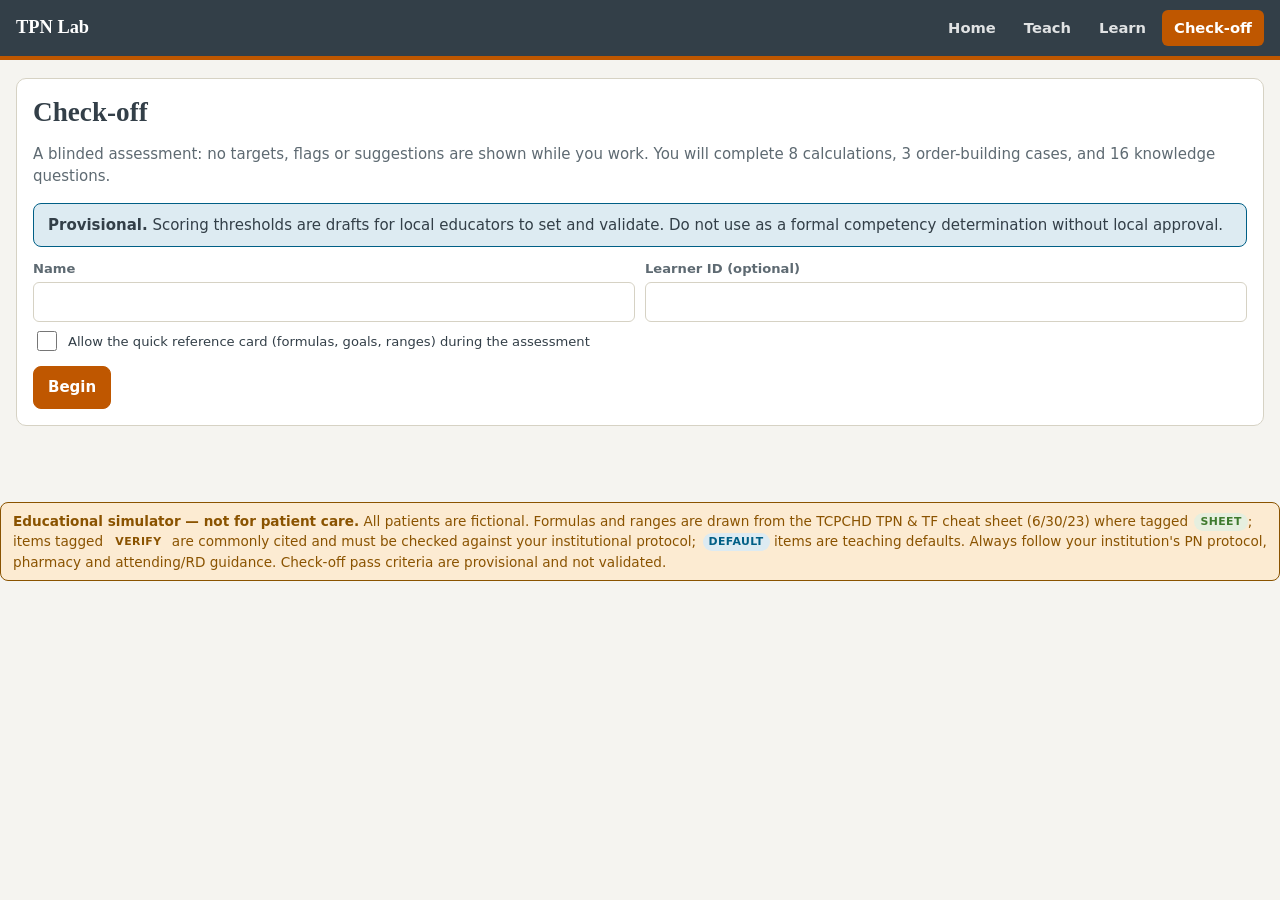
==== check.html @ 73de2a22 "Add TPN Lab: Teach/Learn/Check-off pediatric cardiac PN simulator Engine verified against the cheat " ====
<!DOCTYPE html><html lang="en"><head><meta charset="utf-8"><meta name="viewport" content="width=device-width,initial-scale=1">
<title>TPN Lab — Check-off</title><meta name="theme-color" content="#333F48"><style>
/* CICU TPN Lab — palette & type follow UT Austin / Dell Medical School guidance used in the other Pulse Lab sims:
   burnt orange #BF5700, charcoal #333F48, limestone #D6D2C4, shade #9CADB7; Libre Franklin + Charis SIL. */
:root{
  color-scheme: light;
  --room:#F5F4F0; --panel:#FFFFFF; --panel2:#F2F0EA; --ink:#333F48; --ink2:#5E6A72; --line:#D6D2C4;
  --accent:#BF5700; --accent-ink:#FFFFFF; --charcoal:#333F48; --shade:#9CADB7;
  --ok:#3F7A2E; --ok-bg:#E6EFDF; --warn:#8A5300; --warn-bg:#FCEBD2; --crit:#9B1C1C; --crit-bg:#F8DEDE; --info:#005F86; --info-bg:#DDEBF2;
  --dex:#D98A1F; --aa:#3E7C9A; --il:#B5547A; --ent:#6C8F4E;
  --font:'Libre Franklin',system-ui,Arial,sans-serif; --serif:'Charis SIL',Georgia,serif; --mono:ui-monospace,SFMono-Regular,Menlo,Consolas,monospace;
}
@media (prefers-color-scheme: dark){
  :root{ color-scheme: dark; --room:#1C2126; --panel:#252C32; --panel2:#2E363D; --ink:#ECEAE4; --ink2:#AEB6BC; --line:#3E4851;
    --ok:#9CCB84; --ok-bg:#24331F; --warn:#F8B866; --warn-bg:#3A2C17; --crit:#F5A3A3; --crit-bg:#432225; --info:#6FB7D6; --info-bg:#1F3340; }
}
*{box-sizing:border-box}
html{-webkit-text-size-adjust:100%}
body{margin:0;background:var(--room);color:var(--ink);font:15px/1.5 var(--font)}
h1,h2,h3{font-family:var(--serif);line-height:1.25;margin:0 0 .5em}
h1{font-size:1.7rem} h2{font-size:1.3rem} h3{font-size:1.05rem;margin-top:1.2em}
a{color:var(--accent)}
.top{background:var(--charcoal);color:#fff;border-bottom:4px solid var(--accent)}
.top .in{max-width:1280px;margin:0 auto;padding:10px 16px;display:flex;gap:16px;align-items:center;flex-wrap:wrap}
.brand{font-family:var(--serif);font-weight:700;font-size:1.15rem;color:#fff;text-decoration:none;margin-right:auto}
.top nav{display:flex;gap:4px;flex-wrap:wrap}
.top nav a{color:#fff;text-decoration:none;padding:7px 12px;border-radius:6px;font-weight:600;font-size:.92rem;opacity:.85}
.top nav a:hover,.top nav a:focus-visible{opacity:1;background:rgba(255,255,255,.12);outline:none}
.top nav a[aria-current=page]{background:var(--accent);opacity:1}
main{max-width:1280px;margin:0 auto;padding:18px 16px 60px}
.card{background:var(--panel);border:1px solid var(--line);border-radius:10px;padding:16px;margin-bottom:16px}
.card>h2:first-child,.card>h3:first-child{margin-top:0}
.lede{color:var(--ink2);margin:.25em 0 1em}
.muted{color:var(--ink2)} .small{font-size:.85rem} .mono{font-family:var(--mono)}
.disclaimer{background:var(--warn-bg);color:var(--warn);border:1px solid var(--warn);border-radius:8px;padding:8px 12px;font-size:.85rem;margin:0 0 16px}
.tag{display:inline-block;font-size:.68rem;font-weight:700;text-transform:uppercase;letter-spacing:.04em;padding:1px 6px;border-radius:999px;vertical-align:middle;margin-left:2px}
.tag-s{background:var(--ok-bg);color:var(--ok)} .tag-c{background:var(--warn-bg);color:var(--warn)} .tag-d{background:var(--info-bg);color:var(--info)}

/* buttons / inputs */
button,.btn{font:inherit;font-weight:600;border-radius:8px;border:1px solid var(--line);background:var(--panel);color:var(--ink);padding:9px 14px;cursor:pointer;min-height:40px}
button:hover{border-color:var(--accent)} button:focus-visible,input:focus-visible,select:focus-visible,summary:focus-visible{outline:3px solid var(--shade);outline-offset:1px}
button.primary{background:var(--accent);border-color:var(--accent);color:var(--accent-ink)} button.primary:hover{filter:brightness(1.08)}
button.ghost{background:transparent} button:disabled{opacity:.5;cursor:not-allowed}
input[type=number],input[type=text],select{font:inherit;color:var(--ink);background:var(--panel);border:1px solid var(--line);border-radius:6px;padding:8px 9px;width:100%;min-height:40px}
input[type=checkbox]{width:20px;height:20px;accent-color:var(--accent)}
label{font-size:.82rem;font-weight:600;color:var(--ink2);display:block;margin-bottom:3px}
.row{display:grid;gap:10px;grid-template-columns:repeat(auto-fit,minmax(130px,1fr))}
.row.two{grid-template-columns:1fr 1fr}
.unit{font-weight:400;color:var(--ink2)}
.chk{display:flex;gap:8px;align-items:center;margin:6px 0;font-weight:500;color:var(--ink)}
.seg{display:inline-flex;border:1px solid var(--line);border-radius:8px;overflow:hidden}
.seg button{border:0;border-radius:0;min-height:34px;padding:5px 10px;font-size:.82rem}
.seg button[aria-pressed=true]{background:var(--charcoal);color:#fff}

/* workspace */
.ws{display:grid;gap:16px;grid-template-columns:minmax(300px,380px) 1fr;align-items:start}
@media (max-width:980px){.ws{grid-template-columns:1fr}}
.ws-in .grp{border-top:1px solid var(--line);margin-top:12px;padding-top:10px}
.ws-in .grp:first-child{border:0;margin:0;padding:0}
.grp-t{font-family:var(--serif);font-weight:700;font-size:.9rem;margin-bottom:6px}
.lytes{display:grid;grid-template-columns:1fr 92px 64px;gap:6px 8px;align-items:center}
.lytes .nm{font-size:.88rem} .lytes .bag{font-family:var(--mono);font-size:.78rem;color:var(--ink2);text-align:right}
.lytes input{padding:6px 8px;min-height:36px}
.tiles{display:grid;gap:10px;grid-template-columns:repeat(auto-fit,minmax(150px,1fr))}
.tile{background:var(--panel2);border:1px solid var(--line);border-radius:8px;padding:10px 12px;border-top:4px solid var(--shade)}
.tile .k{font-size:.72rem;font-weight:700;text-transform:uppercase;letter-spacing:.04em;color:var(--ink2)}
.tile .v{font-family:var(--mono);font-size:1.5rem;font-weight:600;line-height:1.2}
.tile .s{font-size:.75rem;color:var(--ink2)}
.tile.ok{border-top-color:var(--ok)} .tile.low{border-top-color:var(--info)} .tile.high{border-top-color:var(--warn)} .tile.crit{border-top-color:var(--crit)}
.badge{display:inline-block;font-size:.7rem;font-weight:700;padding:1px 8px;border-radius:999px;margin-left:4px}
.b-ok{background:var(--ok-bg);color:var(--ok)} .b-low{background:var(--info-bg);color:var(--info)} .b-high{background:var(--warn-bg);color:var(--warn)} .b-crit{background:var(--crit-bg);color:var(--crit)}
.bar{display:flex;height:22px;border-radius:6px;overflow:hidden;background:var(--panel2);border:1px solid var(--line);margin:8px 0 4px}
.bar span{display:block;height:100%} .bar .dex{background:var(--dex)} .bar .aa{background:var(--aa)} .bar .il{background:var(--il)} .bar .ent{background:var(--ent)}
.legend{display:flex;gap:12px;flex-wrap:wrap;font-size:.78rem;color:var(--ink2)}
.legend i{display:inline-block;width:10px;height:10px;border-radius:2px;margin-right:4px;vertical-align:-1px}
table{border-collapse:collapse;width:100%;font-size:.88rem}
th,td{padding:6px 8px;border-bottom:1px solid var(--line);text-align:left;vertical-align:top}
th{font-size:.72rem;text-transform:uppercase;letter-spacing:.04em;color:var(--ink2)}
td.n{font-family:var(--mono);text-align:right;white-space:nowrap}
.scroll{overflow-x:auto}
.flag{border-left:5px solid var(--shade);background:var(--panel2);border-radius:6px;padding:8px 12px;margin:8px 0}
.flag.crit{border-color:var(--crit);background:var(--crit-bg)} .flag.warn{border-color:var(--warn);background:var(--warn-bg)} .flag.info{border-color:var(--info);background:var(--info-bg)}
.flag b{display:block} .flag .why{font-size:.85rem;color:var(--ink2);margin-top:2px}
.sug{display:grid;grid-template-columns:130px 1fr;gap:4px 12px;border-bottom:1px solid var(--line);padding:8px 0;font-size:.9rem}
.sug .a{font-weight:700} .sug .r{grid-column:2;color:var(--ink2);font-size:.82rem}
details{border:1px solid var(--line);border-radius:8px;padding:8px 12px;margin:8px 0;background:var(--panel)}
details>summary{cursor:pointer;font-weight:700}
.math .step{border-bottom:1px solid var(--line);padding:8px 0}
.math .t{font-weight:700} .math .f{font-family:var(--mono);font-size:.82rem;color:var(--ink2)} .math .n{font-family:var(--mono);font-size:.92rem}
.math .why{font-size:.82rem;color:var(--ink2)}

/* labs */
.labs{display:grid;gap:6px;grid-template-columns:repeat(auto-fill,minmax(112px,1fr))}
.lab{border:1px solid var(--line);background:var(--panel2);border-radius:6px;padding:6px 8px}
.lab .k{font-size:.7rem;color:var(--ink2);font-weight:700} .lab .v{font-family:var(--mono);font-size:1.05rem}
.lab .r{font-size:.66rem;color:var(--ink2)}
.lab.low{border-color:var(--info);background:var(--info-bg)} .lab.high{border-color:var(--warn);background:var(--warn-bg)}
.lab .d{font-size:.7rem}

/* day tabs, steppers */
.days{display:flex;gap:6px;flex-wrap:wrap;margin-bottom:12px}
.days button{min-height:36px;padding:5px 12px}
.days button[aria-current=true]{background:var(--charcoal);color:#fff;border-color:var(--charcoal)}
.days button.done::after{content:' ✓';color:var(--ok)}
.days button[aria-current=true].done::after{color:#fff}
.story{border-left:5px solid var(--accent);padding:6px 12px;background:var(--panel2);border-radius:6px;margin:10px 0}
.actions{display:flex;gap:10px;flex-wrap:wrap;margin-top:12px}
.callout{background:var(--info-bg);border:1px solid var(--info);color:var(--ink);border-radius:8px;padding:10px 14px;margin:10px 0}
.callout.good{background:var(--ok-bg);border-color:var(--ok)} .callout.bad{background:var(--crit-bg);border-color:var(--crit)}
.res{list-style:none;margin:8px 0;padding:0} .res li{padding:3px 0}
.res li::before{content:'○ ';color:var(--ink2)} .res li.ok::before{content:'✓ ';color:var(--ok);font-weight:700} .res li.no::before{content:'✗ ';color:var(--crit);font-weight:700}

/* learn layout */
.learn{display:grid;grid-template-columns:260px 1fr;gap:16px;align-items:start}
@media (max-width:860px){.learn{grid-template-columns:1fr}}
.side{position:sticky;top:8px} @media (max-width:860px){.side{position:static}}
.side ol,.side ul{list-style:none;margin:0;padding:0}
.side button{display:flex;width:100%;text-align:left;justify-content:space-between;gap:8px;margin-bottom:6px}
.side button[aria-current=true]{background:var(--charcoal);color:#fff;border-color:var(--charcoal)}
.prog{height:8px;background:var(--panel2);border-radius:999px;overflow:hidden;margin:6px 0 12px} .prog i{display:block;height:100%;background:var(--accent)}
.opt{display:flex;gap:10px;align-items:flex-start;padding:8px 10px;border:1px solid var(--line);border-radius:8px;margin:6px 0;cursor:pointer;background:var(--panel)}
.opt:hover{border-color:var(--accent)} .opt input{margin-top:3px}
.opt.right{background:var(--ok-bg);border-color:var(--ok)} .opt.wrong{background:var(--crit-bg);border-color:var(--crit)}
.hero{display:grid;gap:16px;grid-template-columns:repeat(auto-fit,minmax(240px,1fr))}
a.tilecard{display:block;background:var(--panel);border:1px solid var(--line);border-top:4px solid var(--accent);border-radius:10px;padding:18px;color:inherit;text-decoration:none}
a.tilecard:hover,a.tilecard:focus-visible{border-color:var(--accent);outline:none}
a.tilecard h2{color:var(--accent);margin:0 0 4px;font-size:1.2rem}
.score{font-family:var(--mono);font-size:2rem;font-weight:700}
.pass{color:var(--ok)} .fail{color:var(--crit)}
.sticky-sum{position:sticky;top:0;z-index:5;background:var(--panel);border:1px solid var(--line);border-radius:8px;padding:6px 10px;margin-bottom:12px;display:none;gap:14px;font-size:.82rem;font-family:var(--mono);flex-wrap:wrap}
@media (max-width:980px){.sticky-sum{display:flex}}
@media print{.top,.actions,.side,button{display:none!important} body{background:#fff}}
.ws>*,.row>*,.tiles>*{min-width:0}
@media (max-width:980px){.ws{grid-template-columns:minmax(0,1fr)}}
.row.two{grid-template-columns:minmax(0,1fr) minmax(0,1fr)}

</style></head><body><main id="app"></main>
<script>
/* CICU TPN Lab — calculation + rules engine.
   Formulas follow the TCPCHD "TPN & TF Cheat Sheet" (6/30/23). Where this engine goes beyond the sheet
   it is marked  [BEYOND SHEET]. Everything here is educational; pharmacy compounding values govern. */
(function (root) {
  'use strict';

  const KCAL = { dex: 3.4, aa: 4, il: 10 };      // kcal per g  (sheet)
  const IL_ML_PER_G = 5;                         // 20% lipid emulsion: 0.2 g/mL  [BEYOND SHEET]
  const NA_PER_MMOL_PHOS = 4 / 3;                // sodium phosphate: 4 mEq Na per 3 mmol phos [BEYOND SHEET]
  const K_PER_MMOL_PHOS = 1.5;                   // potassium phosphate: 1 mmol = 1.5 mEq K (sheet)

  const AGES = {
    infant:     { label: 'Infant (<1 yr)',      gir: [12, 14], kcal: [85, 105], aa: [2, 3],     verifyKcal: false },
    child:      { label: 'Child (1–10 yr)',     gir: [8, 10],  kcal: [60, 90],  aa: [1, 2],     verifyKcal: true  },
    adolescent: { label: 'Adolescent (>35 kg)', gir: [5, 6],   kcal: [30, 50],  aa: [0.8, 1.5], verifyKcal: false }
  };
  // gir + infant/adolescent kcal: cheat sheet. child kcal and all aa goals: commonly cited (ASPEN-style) — VERIFY locally.

  const LYTE_DEFS = [
    { id: 'naCl',   name: 'Sodium chloride',     unit: 'mEq',  grp: 'Sodium' },
    { id: 'naAc',   name: 'Sodium acetate',      unit: 'mEq',  grp: 'Sodium' },
    { id: 'kCl',    name: 'Potassium chloride',  unit: 'mEq',  grp: 'Potassium' },
    { id: 'kAc',    name: 'Potassium acetate',   unit: 'mEq',  grp: 'Potassium' },
    { id: 'naPhos', name: 'Sodium phosphate',    unit: 'mmol', grp: 'Phosphate' },
    { id: 'kPhos',  name: 'Potassium phosphate', unit: 'mmol', grp: 'Phosphate' },
    { id: 'mg',     name: 'Magnesium sulfate',   unit: 'mEq',  grp: 'Magnesium' },
    { id: 'ca',     name: 'Calcium gluconate',   unit: 'mEq',  grp: 'Calcium' }
  ];

  // Total-electrolyte ranges from the cheat sheet: [min, max, basis]  basis 'kg' = per kg/day, 'day' = per day
  const RANGES = {
    na:   { infant: [2, 5, 'kg'],     child: [2, 5, 'kg'],     adolescent: [1, 2, 'kg'] },
    k:    { infant: [2, 4, 'kg'],     child: [2, 4, 'kg'],     adolescent: [1, 2, 'kg'] },
    phos: { infant: [0.5, 2, 'kg'],   child: [0.5, 2, 'kg'],   adolescent: [10, 40, 'day'] },
    mg:   { infant: [0.3, 0.5, 'kg'], child: [0.3, 0.5, 'kg'], adolescent: [10, 30, 'day'] },
    ca:   { infant: [0.5, 4, 'kg'],   child: [0.5, 4, 'kg'],   adolescent: [10, 20, 'day'] }
  };

  // Minor / major adjustment steps from the cheat sheet ("HOW TO ADJUST ELECTROLYTES")
  const ADJUST = {
    na:      { minor: '½NS → ¾NS → NS, or +1–2 mEq/kg/day', major: '½NS → NS, or +3–4 mEq/kg/day', bolus: 'NS 20 mL/kg' },
    k:       { minor: '+1 mEq/kg/day (or +10 mEq/L)',       major: '+1.5–2 mEq/kg/day (20 mEq/L)', bolus: '1 mEq/kg/dose' },
    acetate: { minor: '+1 mEq/kg/day',                      major: '+2 mEq/kg/day',                bolus: '1 mEq/kg/dose' },
    phos:    { minor: '+0.25 mmol/kg/day',                  major: '+0.5 mmol/kg/day',             bolus: '0.25–0.5 mmol/kg/dose' },
    mg:      { minor: '+0.3 mEq/kg/day',                    major: '+0.5 mEq/kg/day',              bolus: '25–50 mg/kg/dose' },
    ca:      { minor: '+1 mEq/kg/day',                      major: '+2 mEq/kg/day',                bolus: '50 mg/kg/dose (sheet prints "/day" — likely a typo; VERIFY)' }
  };

  // Approximate lab reference ranges for flagging only. VERIFY against your laboratory.
  const LAB_REF = {
    na:   { label: 'Na',   unit: 'mmol/L', lo: 135, hi: 145 },
    k:    { label: 'K',    unit: 'mmol/L', lo: 3.5, hi: 5.0, hiInfant: 5.5 },
    cl:   { label: 'Cl',   unit: 'mmol/L', lo: 98,  hi: 108 },
    co2:  { label: 'CO₂',  unit: 'mmol/L', lo: 20,  hi: 28 },
    bun:  { label: 'BUN',  unit: 'mg/dL',  lo: 5,   hi: 18 },
    cr:   { label: 'Creatinine', unit: 'mg/dL', lo: 0.2, hi: 0.6, hiChild: 0.7, hiAdolescent: 1.0 },
    glu:  { label: 'Glucose', unit: 'mg/dL', lo: 70, hi: 180 },
    ca:   { label: 'Total Ca', unit: 'mg/dL', lo: 8.5, hi: 10.5 },
    ica:  { label: 'Ionized Ca', unit: 'mmol/L', lo: 1.10, hi: 1.40 },
    phos: { label: 'Phos', unit: 'mg/dL',  lo: 4.5, hi: 6.7, loChild: 4.0, hiChild: 6.0, loAdolescent: 3.0, hiAdolescent: 5.0 },
    mg:   { label: 'Mg',   unit: 'mg/dL',  lo: 1.6, hi: 2.4 },
    alb:  { label: 'Albumin', unit: 'g/dL', lo: 3.0, hi: 5.0 },
    tg:   { label: 'Triglycerides', unit: 'mg/dL', lo: 0, hi: 200 },
    dbili:{ label: 'Direct bili', unit: 'mg/dL', lo: 0, hi: 1.0 },
    alt:  { label: 'ALT',  unit: 'U/L',    lo: 0, hi: 45 },
    uop:  { label: 'Urine output', unit: 'mL/kg/hr', lo: 1, hi: 99 }
  };

  const num = (x) => { const v = parseFloat(x); return isFinite(v) ? v : 0; };
  const r = (x, d = 1) => { const m = Math.pow(10, d); return Math.round(x * m) / m; };

  function emptyOrder() {
    return {
      rate: 0, dex: 0, aa: 0, il: 0, ivf: 0, cysteine: false, carnitine: 0,
      access: 'central', calciumInfusion: false,
      lytes: { naCl: 0, naAc: 0, kCl: 0, kAc: 0, naPhos: 0, kPhos: 0, mg: 0, ca: 0 },
      feeds: { n: 0, vol: 0, kcalOz: 0 }
    };
  }
  function cloneOrder(o) { return JSON.parse(JSON.stringify(o)); }

  /** Core calculations — each line mirrors a cell formula from the cheat sheet. */
  function calc(pt, o) {
    const wt = num(pt.wt), age = pt.age || 'infant';
    const rate = num(o.rate), dex = num(o.dex), aa = num(o.aa), il = num(o.il), ivf = num(o.ivf);
    const f = o.feeds || {}, fn = num(f.n), fvol = num(f.vol), fk = num(f.kcalOz);
    const L = o.lytes || {};
    const ly = {}; LYTE_DEFS.forEach(d => { ly[d.id] = num(L[d.id]); });

    const tpnL = (rate * 24) / 1000;                                   // B4
    const gir = wt > 0 ? (dex * rate) / wt / 6 : 0;                    // E2
    const dexG = (dex / 100) * rate * 24;
    const dexKcal = dex * 0.01 * (rate * 24) * KCAL.dex;               // E4
    const aaG = aa * wt, aaKcal = aaG * KCAL.aa;                       // E5
    const ilG = il * wt, ilKcal = ilG * KCAL.il;                       // E6
    const tpnKcal = dexKcal + aaKcal + ilKcal;                         // E7
    const tpnKcalKg = wt > 0 ? tpnKcal / wt : 0;                       // E8

    const feedMl = fn * fvol;
    const feedKcalKg = wt > 0 ? (fn * fvol / 30 * fk) / wt : 0;        // E10 (kcal per 30 mL = kcal/oz)
    const feedMlKg = wt > 0 ? feedMl / wt : 0;                         // E12
    const tpnIvfMlKg = wt > 0 ? ((rate + ivf) * 24) / wt : 0;          // E14 (sheet adds IVF rate to TPN rate)
    const sheetTotalFluids = tpnIvfMlKg + feedMlKg;                    // E15
    const lipidMl = ilG * IL_ML_PER_G;                                 // [BEYOND SHEET]
    const lipidMlKg = wt > 0 ? lipidMl / wt : 0;
    const totalFluids = sheetTotalFluids + lipidMlKg;                  // incl. lipid volume
    const totalKcalKg = tpnKcalKg + feedKcalKg;                        // E11

    // Electrolytes
    const tot = {
      na: ly.naCl + ly.naAc + ly.naPhos * NA_PER_MMOL_PHOS,            // sheet omits Na from Na-phos [BEYOND SHEET]
      k: ly.kCl + ly.kAc + ly.kPhos * K_PER_MMOL_PHOS,                 // sheet: KCl + KAc + 1.5 × KPhos
      cl: ly.naCl + ly.kCl,
      acetate: ly.naAc + ly.kAc,
      phos: ly.naPhos + ly.kPhos,
      mg: ly.mg, ca: ly.ca
    };
    const perLiter = {};
    Object.keys(ly).concat(Object.keys(tot)).forEach(k => {
      const kg = (k in ly) ? ly[k] : tot[k];
      perLiter[k] = tpnL > 0 ? (kg * wt) / tpnL : 0;                    // H = I × wt / TPN L/day
    });
    const perDay = {}; Object.keys(tot).forEach(k => { perDay[k] = tot[k] * wt; });

    const caMmolKg = tot.ca / 2;                                       // Ca gluconate: 1 mmol = 2 mEq
    const caPRatio = tot.phos > 0 ? caMmolKg / tot.phos : null;        // molar Ca:Phos
    const phosPer100 = tpnL > 0 ? (tot.phos * wt) / (tpnL * 10) : 0;  // mmol phos per 100 mL TPN

    const aaPct = rate > 0 ? aaG / (rate * 24 / 100) : 0;              // g AA per 100 mL
    const osm = dex * 50.5 + aaPct * 100 + 2 * (perLiter.na + perLiter.k + perLiter.ca + perLiter.mg); // rough estimate [BEYOND SHEET]
    const nitrogen = aaG / 6.25;
    const npcN = nitrogen > 0 ? (dexKcal + ilKcal) / nitrogen : 0;

    const kcalSplit = tpnKcal > 0 ? { dex: dexKcal / tpnKcal, aa: aaKcal / tpnKcal, il: ilKcal / tpnKcal } : { dex: 0, aa: 0, il: 0 };

    return {
      wt, age, rate, dex, aa, il, ivf, tpnL, gir, dexG, dexKcal, aaG, aaKcal, ilG, ilKcal, tpnKcal, tpnKcalKg,
      feedMl, feedKcalKg, feedMlKg, tpnIvfMlKg, sheetTotalFluids, lipidMl, lipidMlKg, totalFluids, totalKcalKg,
      tpnMlKg: wt > 0 ? rate * 24 / wt : 0, ivfMlKg: wt > 0 ? ivf * 24 / wt : 0,
      lytes: ly, tot, perLiter, perDay, caMmolKg, caPRatio, phosPer100, aaPct, osm, nitrogen, npcN, kcalSplit,
      feedPctKcal: totalKcalKg > 0 ? feedKcalKg / totalKcalKg : 0
    };
  }

  function rangeFor(key, age) { const t = RANGES[key]; return t ? t[age] : null; }
  function rangeStatus(key, age, c) {
    const rg = rangeFor(key, age); if (!rg) return null;
    const v = rg[2] === 'day' ? c.perDay[key] : c.tot[key];
    if (v <= 0) return 'none';
    return v < rg[0] ? 'low' : v > rg[1] ? 'high' : 'ok';
  }
  function girStatus(c) { const g = AGES[c.age].gir; return c.gir <= 0 ? 'none' : c.gir < g[0] ? 'low' : c.gir > g[1] ? 'high' : 'ok'; }
  function kcalStatus(c) { const g = AGES[c.age].kcal; return c.totalKcalKg <= 0 ? 'none' : c.totalKcalKg < g[0] ? 'low' : c.totalKcalKg > g[1] ? 'high' : 'ok'; }

  /** Albumin-corrected total calcium (mg/dL). Ionized Ca is preferred in critically ill children. */
  function correctedCa(ca, alb) { return ca + 0.8 * (4 - alb); }

  function labFlag(key, val, age) {
    const ref = LAB_REF[key]; if (!ref || val == null) return 'na';
    let lo = ref.lo, hi = ref.hi;
    if (key === 'k' && age === 'infant') hi = ref.hiInfant;
    if (key === 'cr') { if (age === 'child') hi = ref.hiChild; if (age === 'adolescent') hi = ref.hiAdolescent; if (age !== 'infant') lo = 0.3; }
    if (key === 'phos') { if (age === 'child') { lo = ref.loChild; hi = ref.hiChild; } if (age === 'adolescent') { lo = ref.loAdolescent; hi = ref.hiAdolescent; } }
    return val < lo ? 'low' : val > hi ? 'high' : 'ok';
  }

  /** Safety / consideration rules. ctx = latest labs (+ optional prior order for "advancing" checks). */
  function evaluate(pt, o, ctx, extra) {
    ctx = ctx || {}; extra = extra || {};
    const c = calc(pt, o), age = c.age, flags = [];
    const add = (sev, id, text, why) => flags.push({ sev, id, text, why });
    const prev = extra.prevOrder ? calc(pt, extra.prevOrder) : null;

    if (c.wt <= 0) { add('info', 'wt', 'Enter a dosing weight to begin.', 'Every TPN calculation is per kg.'); return { calc: c, flags }; }

    // Glucose / dextrose
    const gs = girStatus(c);
    if (gs === 'high') add('warn', 'gir-high', `GIR ${r(c.gir)} is above the ${AGES[age].gir.join('–')} mg/kg/min goal.`, 'Above oxidation capacity, excess glucose becomes fat and CO₂ — hyperglycemia, hepatic steatosis, higher CO₂ load (caution in respiratory failure).');
    if (gs === 'low' && c.dex > 0) add('info', 'gir-low', `GIR ${r(c.gir)} is below the ${AGES[age].gir.join('–')} mg/kg/min goal.`, 'Fine early in advancement — confirm you are advancing toward goal as glucose allows.');
    if (c.gir > 0 && c.gir < 2.5) add('warn', 'gir-vlow', 'GIR is very low — hypoglycemia risk if no other dextrose source.', 'Infants have limited glycogen stores and depend on a steady glucose supply.');
    if (ctx.glu != null && ctx.glu > 180 && prev && c.gir > prev.gir + 0.01) add('crit', 'adv-hyperglycemia', `Glucose ${ctx.glu} mg/dL and GIR was advanced.`, 'Hold dextrose advancement while hyperglycemic; consider lowering GIR and/or insulin per protocol.');
    else if (ctx.glu != null && ctx.glu > 180) add('warn', 'hyperglycemia', `Glucose ${ctx.glu} mg/dL (>180).`, 'Do not advance dextrose; reassess GIR, steroids, sepsis, stress response; consider insulin.');
    if (ctx.glu != null && ctx.glu < 60) add('crit', 'hypoglycemia', `Glucose ${ctx.glu} mg/dL (<60).`, 'Treat per hypoglycemia protocol and reassess dextrose delivery.');

    // Amino acids
    if (age === 'infant' && c.aa > 0 && !o.cysteine) add('warn', 'cysteine', 'Infant <1 yr on amino acids without L-cysteine.', 'Cheat sheet: if <1 year, must add L-cysteine (conditionally essential in infants; also acidifies solution, helping Ca/Phos solubility).');
    if (ctx.bun != null && ctx.bun >= 30 && c.aa > 0) add('warn', 'bun-aa', `BUN ${ctx.bun} (≥30) while on ${r(c.aa, 2)} g/kg/day amino acids.`, 'Cheat sheet: decrease protein by 0.5–1 g/kg/day when BUN ≥30; monitor closely in renal/hepatic dysfunction.');
    if (ctx.bun != null && ctx.bun >= 30 && prev && c.aa > prev.aaG / prev.wt + 0.01) add('crit', 'adv-aa-bun', 'Amino acids advanced while BUN ≥30.', 'Advancing protein in azotemia worsens BUN — reduce rather than advance.');
    const aaG = AGES[age].aa; if (c.aa > aaG[1] + 0.5) add('warn', 'aa-high', `AA ${r(c.aa, 2)} g/kg/day exceeds the usual ${aaG.join('–')} g/kg/day range for this age.`, 'Commonly cited ranges — verify against your protocol.');

    // Lipid
    if (ctx.tg != null) {
      if (ctx.tg > 300 && c.il > 0) add('crit', 'tg-hold-il', `TG ${ctx.tg} mg/dL (>300) with lipid running at ${r(c.il, 2)} g/kg/day.`, 'Cheat sheet: hold lipid if TG >300. Reassess dextrose load, sepsis, steroids, propofol/other lipid sources, and consider carnitine.');
      else if (ctx.tg >= 200 && prev && c.il > prev.ilG / prev.wt + 0.01) add('crit', 'adv-il-tg', `TG ${ctx.tg} mg/dL (200–300) and lipid was advanced.`, 'Cheat sheet: hold advancement of lipid if TG 200–300.');
      else if (ctx.tg >= 200) add('warn', 'tg-borderline', `TG ${ctx.tg} mg/dL (200–300).`, 'Hold lipid advancement; recheck TG after steady rate. Institutional thresholds vary.');
    }
    if (c.il > 3) add('crit', 'il-max', `Lipid ${r(c.il, 2)} g/kg/day is above the usual 3 g/kg/day ceiling.`, 'Higher lipid doses risk hypertriglyceridemia, hepatic and pulmonary complications. VERIFY local max.');
    if (ctx.tg != null && ctx.tg >= 200 && age === 'infant' && num(o.carnitine) === 0) add('info', 'carnitine', 'Consider L-carnitine 10 mg/kg/day (up to 20) for infants with elevated TG.', 'Cheat sheet: L-carnitine helps lower TG — most relevant with prolonged TPN or low carnitine stores.');
    if (num(o.carnitine) > 20) add('warn', 'carnitine-high', 'L-carnitine above 20 mg/kg/day.', 'Cheat sheet range is 10 up to 20 mg/kg/day for infants.');

    // Calcium / phosphate
    if (o.calciumInfusion && c.tot.phos > 0) add('crit', 'ca-gtt-phos', 'Phosphate in TPN while a calcium chloride infusion is running.', 'Cheat sheet: DO NOT ADD PHOS IF ON CaCl gtt — calcium-phosphate precipitation in the line is life-threatening.');
    if (c.phosPer100 >= 2) add('crit', 'phos-100', `Phosphate ${r(c.phosPer100, 2)} mmol/100 mL (≥2).`, 'Cheat sheet: keep phos <2 mmol/100 mL — precipitates with calcium.');
    if (c.tot.ca > 0 && c.tot.phos > 0 && c.caPRatio != null && (c.caPRatio < 0.6 || c.caPRatio > 1.6)) add('info', 'cap-ratio', `Ca:Phos molar ratio ${r(c.caPRatio, 2)}:1.`, 'Cheat sheet: try to match 1:1 for bone mineralization if lytes allow. Remember Ca gluconate is mEq (1 mmol = 2 mEq) while phos is mmol.');
    if (ctx.alb != null && ctx.ca != null) { const cc = correctedCa(ctx.ca, ctx.alb); if (Math.abs(cc - ctx.ca) >= 0.4) add('info', 'alb-ca', `Albumin ${ctx.alb}: corrected Ca ≈ ${r(cc, 1)} mg/dL (measured ${ctx.ca}).`, 'Cheat sheet note: as albumin falls, more Ca is free — consider albumin correction; ionized Ca is preferred when available.'); }

    // Potassium / renal
    if (ctx.k != null && ctx.k > (age === 'infant' ? 5.5 : 5.0) && c.tot.k > 0) add('crit', 'hyperK', `K ${ctx.k} with ${r(c.tot.k, 2)} mEq/kg/day K in TPN.`, 'Remove or minimize K until K normalizes; check renal function, hemolysis, acidosis.');
    if (ctx.uop != null && ctx.uop < 1 && c.tot.k > 0) add('warn', 'oliguria-K', `Urine output ${ctx.uop} mL/kg/hr with K in TPN.`, 'Be conservative with K, phos and Mg in renal dysfunction.');
    if (ctx.cr != null && labFlag('cr', ctx.cr, age) === 'high' && (c.tot.k > 0 || c.tot.phos > 0 || c.tot.mg > 0)) add('warn', 'renal-lytes', 'Elevated creatinine with K/Phos/Mg in TPN.', 'Cheat sheet: renal dysfunction → be conservative with K, Phos, Mag.');

    // Range checks (cheat sheet)
    [['na', 'Sodium'], ['k', 'Potassium'], ['phos', 'Phosphate'], ['mg', 'Magnesium'], ['ca', 'Calcium']].forEach(([k, nm]) => {
      const st = rangeStatus(k, age, c), rg = rangeFor(k, age);
      if (st === 'high') add('warn', k + '-range-high', `${nm} above the usual range (${rg[0]}–${rg[1]} ${k === 'phos' ? 'mmol' : 'mEq'}/${rg[2] === 'day' ? 'day' : 'kg/day'}).`, 'Cheat sheet reference range for this age group.');
    });

    // Access / osmolarity
    if (o.access === 'peripheral') {
      if (c.osm > 900) add('crit', 'periph-osm', `Estimated osmolarity ≈ ${Math.round(c.osm)} mOsm/L via peripheral line.`, 'Commonly cited limit for peripheral PN is ~900 mOsm/L (dextrose ≲12.5%). Hyperosmolar PN causes phlebitis/infiltration injury. VERIFY policy.');
      else if (c.osm >= 800) add('warn', 'periph-osm-near', `Estimated osmolarity ≈ ${Math.round(c.osm)} mOsm/L — near the peripheral limit.`, 'Commonly cited ~900 mOsm/L limit — VERIFY policy.');
      if (c.dex > 12.5) add('crit', 'periph-dex', `Dextrose ${c.dex}% via peripheral line.`, 'Peripheral PN is generally limited to ≤12.5% dextrose — VERIFY policy.');
    }

    // Fluids
    if (extra.fluidGoal && c.totalFluids > extra.fluidGoal * 1.001) add('warn', 'fluid-over', `Total fluids ${r(c.totalFluids, 0)} mL/kg/day exceed the ${extra.fluidGoal} mL/kg/day goal (includes lipid volume).`, 'Cardiac patients are often fluid-restricted — concentrate TPN, review IVF/flushes/drips, and confirm the goal with the team.');
    if (c.lipidMlKg > 0 && extra.fluidGoal) add('info', 'lipid-volume', `Lipid adds ${r(c.lipidMl, 0)} mL/day (${r(c.lipidMlKg, 1)} mL/kg/day).`, 'Lipid volume counts toward total fluids when run separately — the cheat sheet total does not include it.');

    // Calories
    if (kcalStatus(c) === 'high') add('warn', 'kcal-high', `Total ${r(c.totalKcalKg, 0)} kcal/kg/day is above the ${AGES[age].kcal.join('–')} goal.`, 'Overfeeding raises CO₂ production and risks steatosis. Cardiac patients may have different targets.');
    if (age === 'child') { /* child kcal target flagged in UI as "verify" */ }

    // Enteral transition
    if (c.feedKcalKg > 0 && c.feedPctKcal >= 0.5 && c.tpnKcalKg > 0) add('info', 'wean', `Enteral feeds provide ${Math.round(c.feedPctKcal * 100)}% of calories.`, 'Plan the TPN wean as feeds advance (commonly ≥50% enteral → wean; ≥75% → stop) — VERIFY protocol.');

    // Cardiac-specific reminders always shown as info when TPN running
    return { calc: c, flags };
  }

  /** Teaching-default next-day suggestion. NOT a protocol. */
  function suggestNext(pt, o, ctx) {
    ctx = ctx || {};
    const c = calc(pt, o), age = c.age, wt = c.wt, out = [];
    const sug = (area, action, reason, rule) => out.push({ area, action, reason, rule: rule || 'teaching default' });
    if (wt <= 0 || c.tpnL <= 0) return out;
    const goal = AGES[age].gir;

    // Dextrose
    if (ctx.glu != null && ctx.glu > 250) sug('Dextrose', `Reduce GIR by 1–2 mg/kg/min (from ${r(c.gir)} → ~${r(Math.max(c.gir - 1.5, 2.5))}).`, `Glucose ${ctx.glu} mg/dL — marked hyperglycemia. Consider insulin per protocol.`, 'teaching default');
    else if (ctx.glu != null && ctx.glu > 180) sug('Dextrose', `Hold GIR at ${r(c.gir)} mg/kg/min.`, `Glucose ${ctx.glu} mg/dL (>180) — do not advance.`, 'teaching default');
    else if (c.gir >= goal[1]) sug('Dextrose', `At goal — hold GIR ${r(c.gir)}.`, `Goal ${goal.join('–')} mg/kg/min for this age.`, 'cheat sheet goal');
    else { const next = Math.min(c.gir + 1.5, goal[1]); sug('Dextrose', `Advance GIR by ~1–2 mg/kg/min (${r(c.gir)} → ~${r(next)}; dextrose ≈ ${r((next * 6 * wt) / num(o.rate), 1)}% at ${o.rate} mL/hr).`, `Below goal ${goal.join('–')} and glucose acceptable.`, 'teaching default (step size); goal from cheat sheet'); }

    // Amino acids
    if (ctx.bun != null && ctx.bun >= 30) sug('Amino acids', `Decrease protein by 0.5–1 g/kg/day (${r(c.aa, 2)} → ${r(Math.max(c.aa - 0.75, 0.5), 2)}).`, `BUN ${ctx.bun} ≥ 30.`, 'cheat sheet');
    else if (c.aa < AGES[age].aa[1]) sug('Amino acids', `Advance by ~0.5 g/kg/day (${r(c.aa, 2)} → ${r(Math.min(c.aa + 0.5, AGES[age].aa[1]), 2)}).`, `Goal commonly ${AGES[age].aa.join('–')} g/kg/day for this age.`, 'teaching default / commonly cited');
    else sug('Amino acids', `At goal — hold ${r(c.aa, 2)} g/kg/day.`, `Commonly ${AGES[age].aa.join('–')} g/kg/day.`, 'commonly cited');
    if (age === 'infant' && !o.cysteine && c.aa > 0) sug('Amino acids', 'Add L-cysteine.', 'Infant <1 year.', 'cheat sheet');

    // Lipid
    if (ctx.tg != null && ctx.tg > 300) sug('Lipid', `Hold lipid (TG ${ctx.tg} >300); recheck TG in 24 h.`, 'Per cheat sheet. Many centers reduce to ~0.5–1 g/kg/day instead to prevent EFAD — follow local protocol.', 'cheat sheet');
    else if (ctx.tg != null && ctx.tg >= 200) sug('Lipid', `Hold advancement at ${r(c.il, 2)} g/kg/day (TG ${ctx.tg}).`, 'TG 200–300.', 'cheat sheet');
    else if (c.il < 3) sug('Lipid', `Advance by 0.5–1 g/kg/day (${r(c.il, 2)} → ${r(Math.min(c.il + 0.5, 3), 2)}) to a usual ceiling of 3.`, 'TG acceptable.', 'teaching default');
    if (ctx.tg != null && ctx.tg >= 200 && age === 'infant' && num(o.carnitine) === 0) sug('Carnitine', 'Consider L-carnitine 10 mg/kg/day (max 20).', 'Elevated TG in an infant.', 'cheat sheet');

    // Electrolytes (cheat sheet adjustment table)
    const cur = c.tot;
    if (ctx.k != null) {
      if (ctx.k < 3.0) sug('Potassium', `Major increase: +1.5–2 mEq/kg/day (now ${r(cur.k, 2)}).`, `K ${ctx.k} (<3.0). Consider 1 mEq/kg bolus if symptomatic.`, 'cheat sheet');
      else if (ctx.k < 3.5) sug('Potassium', `Minor increase: +1 mEq/kg/day (now ${r(cur.k, 2)}).`, `K ${ctx.k} (<3.5).`, 'cheat sheet');
      else if (ctx.k > (age === 'infant' ? 5.5 : 5.0)) sug('Potassium', 'Remove/reduce K.', `K ${ctx.k} — high.`, 'teaching default');
    }
    if (ctx.na != null) {
      if (ctx.na < 130) sug('Sodium', 'Major increase (½NS → NS, or +3–4 mEq/kg/day).', `Na ${ctx.na}.`, 'cheat sheet');
      else if (ctx.na < 135) sug('Sodium', 'Minor increase (½NS → ¾NS, or +1–2 mEq/kg/day).', `Na ${ctx.na}.`, 'cheat sheet');
      else if (ctx.na > 145) sug('Sodium', 'Reduce sodium; check free water, diuretics, insensible losses.', `Na ${ctx.na}.`, 'teaching default');
    }
    if (ctx.phos != null) {
      const f = labFlag('phos', ctx.phos, age);
      if (f === 'low') sug('Phosphate', ctx.phos < 2.5 ? 'Major increase: +0.5 mmol/kg/day.' : 'Minor increase: +0.25 mmol/kg/day.', `Phos ${ctx.phos} mg/dL — low for age. Mind Ca:Phos, <2 mmol/100 mL, no phos if on CaCl gtt.`, 'cheat sheet');
      else if (f === 'high') sug('Phosphate', 'Reduce/hold phosphate.', `Phos ${ctx.phos} mg/dL — high; check renal function.`, 'teaching default');
    }
    if (ctx.mg != null) {
      if (ctx.mg < 1.2) sug('Magnesium', 'Major increase: +0.5 mEq/kg/day.', `Mg ${ctx.mg}.`, 'cheat sheet');
      else if (ctx.mg < 1.6) sug('Magnesium', 'Minor increase: +0.3 mEq/kg/day.', `Mg ${ctx.mg}.`, 'cheat sheet');
      else if (ctx.mg > 2.6) sug('Magnesium', 'Reduce/hold Mg.', `Mg ${ctx.mg}; check renal function.`, 'teaching default');
    }
    const lowCa = ctx.ica != null ? ctx.ica < 1.10 : null;
    if (lowCa === true) sug('Calcium', ctx.ica < 1.0 ? 'Major increase: +2 mEq/kg/day.' : 'Minor increase: +1 mEq/kg/day.', `iCa ${ctx.ica} mmol/L. Consider albumin.`, 'cheat sheet');
    if (ctx.co2 != null && ctx.cl != null) {
      if (ctx.co2 < 20 && ctx.cl > 108) sug('Chloride/Acetate', `Shift chloride → acetate (+1–2 mEq/kg/day acetate; now ${r(cur.acetate, 2)}).`, `Hyperchloremic non-gap acidosis: Cl ${ctx.cl}, CO₂ ${ctx.co2}. Acetate is converted to bicarbonate.`, 'cheat sheet (acetate steps)');
      else if (ctx.co2 > 30 && cur.acetate > 0) sug('Chloride/Acetate', 'Shift acetate → chloride.', `Alkalosis: CO₂ ${ctx.co2} (common with loop diuretics).`, 'teaching default');
    }

    // Feeds / wean
    if (c.feedKcalKg > 0) {
      const goalKcal = AGES[age].kcal[0];
      sug('TPN wean', `Enteral = ${r(c.feedKcalKg, 0)} kcal/kg/day (${Math.round(c.feedPctKcal * 100)}% of total). Aim TPN ≈ ${r(Math.max(goalKcal - c.feedKcalKg, 0), 0)} kcal/kg/day.`, c.feedPctKcal >= 0.75 ? 'Feeds ≥75% — consider stopping TPN.' : c.feedPctKcal >= 0.5 ? 'Feeds ≥50% — wean TPN.' : 'Continue TPN while advancing feeds.', 'commonly cited — VERIFY');
    }
    return out;
  }

  /** Build the "show the math" walkthrough with the learner's own numbers. */
  function steps(pt, o) {
    const c = calc(pt, o), wt = c.wt, rate = num(o.rate), dex = num(o.dex);
    const f2 = (x, d = 2) => r(x, d);
    const S = [];
    S.push({ t: 'TPN volume per day', f: 'L/day = mL/hr × 24 ÷ 1000', n: `${rate} × 24 ÷ 1000 = ${f2(c.tpnL, 3)} L/day`, n2: `= ${f2(c.tpnMlKg, 1)} mL/kg/day` });
    S.push({ t: 'Glucose infusion rate (GIR)', f: 'GIR (mg/kg/min) = dextrose % × mL/hr ÷ weight ÷ 6', n: `${dex} × ${rate} ÷ ${wt} ÷ 6 = ${f2(c.gir)} mg/kg/min`, why: 'The ÷6 comes from converting % (g/100 mL) and mL/hr to mg/min: 1% = 10 mg/mL, ÷60 min → ×10/60 = ÷6.' });
    S.push({ t: 'Dextrose calories', f: 'kcal/day = dextrose % × 0.01 × (mL/hr × 24) × 3.4', n: `${dex} × 0.01 × ${rate * 24} × 3.4 = ${f2(c.dexKcal, 0)} kcal/day` });
    S.push({ t: 'Amino acid calories', f: 'kcal/day = AA (g/kg/day) × weight × 4', n: `${f2(num(o.aa))} × ${wt} × 4 = ${f2(c.aaKcal, 0)} kcal/day`, why: `${f2(c.aaG, 1)} g protein per day.` });
    S.push({ t: 'Lipid calories', f: 'kcal/day = lipid (g/kg/day) × weight × 10', n: `${f2(num(o.il))} × ${wt} × 10 = ${f2(c.ilKcal, 0)} kcal/day`, why: `20% lipid = 2 kcal/mL = 10 kcal/g fat; ${f2(c.ilG, 1)} g/day = ${f2(c.lipidMl, 0)} mL/day of 20% emulsion.` });
    S.push({ t: 'TPN calories per kg', f: '(dextrose + AA + lipid kcal) ÷ weight', n: `(${f2(c.dexKcal, 0)} + ${f2(c.aaKcal, 0)} + ${f2(c.ilKcal, 0)}) ÷ ${wt} = ${f2(c.tpnKcalKg, 1)} kcal/kg/day` });
    const fd = o.feeds || {};
    if (num(fd.n) > 0) S.push({ t: 'Enteral calories per kg', f: 'feeds/day × volume ÷ 30 × (kcal per 30 mL) ÷ weight', n: `${fd.n} × ${fd.vol} ÷ 30 × ${fd.kcalOz} ÷ ${wt} = ${f2(c.feedKcalKg, 1)} kcal/kg/day`, n2: `= ${f2(c.feedMlKg, 1)} mL/kg/day` });
    S.push({ t: 'Total calories', f: 'TPN kcal/kg + enteral kcal/kg', n: `${f2(c.tpnKcalKg, 1)} + ${f2(c.feedKcalKg, 1)} = ${f2(c.totalKcalKg, 1)} kcal/kg/day` });
    S.push({ t: 'Total fluids', f: '(TPN + IVF mL/hr) × 24 ÷ weight + feeds mL/kg + lipid mL/kg', n: `(${rate} + ${num(o.ivf)}) × 24 ÷ ${wt} + ${f2(c.feedMlKg, 1)} + ${f2(c.lipidMlKg, 1)} = ${f2(c.totalFluids, 1)} mL/kg/day`, why: 'The cheat-sheet total excludes the lipid volume; it is added here because lipid is a real volume.' });
    S.push({ t: 'Electrolytes: bag ↔ patient', f: 'mEq/kg/day = mEq/L × TPN L/day ÷ weight        mEq/L = mEq/kg/day × weight ÷ TPN L/day', n: `Example (total Na ${f2(c.tot.na, 2)} mEq/kg/day): ${f2(c.tot.na, 2)} × ${wt} ÷ ${f2(c.tpnL, 3)} = ${f2(c.perLiter.na, 0)} mEq/L`, why: 'Concentration (mEq/L) depends on TPN volume; the daily dose (mEq/kg/day) does not. Change the rate and the mEq/L changes if the dose is held.' });
    S.push({ t: 'Potassium from K-phos', f: 'K (mEq) = KCl + K-acetate + 1.5 × K-phos (mmol)', n: `${f2(c.lytes.kCl)} + ${f2(c.lytes.kAc)} + 1.5 × ${f2(c.lytes.kPhos)} = ${f2(c.tot.k, 2)} mEq/kg/day`, why: '1 mmol K-phos carries 1.5 mEq K — count it toward total potassium.' });
    S.push({ t: 'Calcium : phosphate', f: 'Ca (mmol) = Ca gluconate (mEq) ÷ 2;  ratio = Ca mmol ÷ phos mmol', n: c.tot.phos > 0 ? `${f2(c.caMmolKg, 2)} ÷ ${f2(c.tot.phos, 2)} = ${f2(c.caPRatio, 2)} : 1` : 'No phosphate ordered.', why: 'Cheat sheet: try to match 1:1 if lytes allow — convert units first (phos is mmol, calcium gluconate is mEq).' });
    return S;
  }

  const api = { KCAL, AGES, LYTE_DEFS, RANGES, ADJUST, LAB_REF, IL_ML_PER_G, emptyOrder, cloneOrder, calc, rangeFor, rangeStatus, girStatus, kcalStatus, correctedCa, labFlag, evaluate, suggestNext, steps, r, num };
  if (typeof module !== 'undefined' && module.exports) module.exports = api; else root.TPN = api;
})(typeof window !== 'undefined' ? window : globalThis);

</script>
<script>
/* Teaching cases (Teach + Learn). All patients are fictional.
   Labs per day are scripted by the case author; `react()` then nudges them if the learner's PRIOR day order
   exceeded the patient's (hidden) tolerance, so unsafe choices have visible, teachable consequences.
   Source tags used in teaching text:  [sheet] = TCPCHD cheat sheet · [common] = commonly cited, verify locally · [default] = teaching default. */
(function (root) {
  'use strict';
  const T = root.TPN;

  const LAB_ORDER = ['na', 'k', 'cl', 'co2', 'bun', 'cr', 'glu', 'ca', 'ica', 'phos', 'mg', 'alb', 'tg', 'dbili', 'alt', 'uop'];

  function react(cs, idx, prevOrder, baseLabs) {
    const labs = Object.assign({}, baseLabs), notes = [];
    if (!prevOrder || idx === 0) return { labs, notes };
    const c = T.calc(cs.patient, prevOrder), tol = cs.tol || {};
    if (tol.gir != null && c.gir > tol.gir) {
      const add = Math.round((c.gir - tol.gir) * 18); labs.glu = baseLabs.glu + add;
      notes.push(`Glucose ${labs.glu} (vs ${baseLabs.glu} expected): yesterday's GIR ${T.r(c.gir)} mg/kg/min exceeded what this patient tolerates right now (~${tol.gir}).`);
    }
    if (tol.il != null && c.il > tol.il) {
      const add = Math.round((c.il - tol.il) * 95); labs.tg = baseLabs.tg + add;
      notes.push(`TG ${labs.tg} (vs ${baseLabs.tg} expected): lipid ${T.r(c.il, 2)} g/kg/day was above this patient's clearance (~${tol.il} g/kg/day).`);
    }
    if (tol.aa != null && c.aa > tol.aa) {
      const add = Math.round((c.aa - tol.aa) * 14); labs.bun = baseLabs.bun + add;
      notes.push(`BUN ${labs.bun} (vs ${baseLabs.bun} expected): protein ${T.r(c.aa, 2)} g/kg/day exceeded renal tolerance (~${tol.aa} g/kg/day).`);
    }
    if (tol.k != null && c.tot.k > tol.k) {
      const add = Math.round((c.tot.k - tol.k) * 0.55 * 10) / 10; labs.k = Math.round((baseLabs.k + add) * 10) / 10;
      notes.push(`K ${labs.k} (vs ${baseLabs.k} expected): K ${T.r(c.tot.k, 2)} mEq/kg/day exceeded what this patient could excrete (~${tol.k}).`);
    }
    if (tol.phos != null && c.tot.phos > tol.phos) {
      const add = Math.round((c.tot.phos - tol.phos) * 2.2 * 10) / 10; labs.phos = Math.round((baseLabs.phos + add) * 10) / 10;
      notes.push(`Phos ${labs.phos} (vs ${baseLabs.phos} expected): phosphate ${T.r(c.tot.phos, 2)} mmol/kg/day exceeded renal clearance.`);
    }
    return { labs, notes };
  }

  const L = (o) => Object.assign({ dbili: 0.4, alt: 30 }, o);

  const CASES = {
    t1: {
      id: 't1', short: 'Baby A', title: 'Neonate after arterial switch — starting and advancing PN',
      blurb: 'Day 1–5 of PN in a 3.4 kg neonate: start low, advance macros, correct a falling phosphate, start feeds, begin the wean.',
      patient: { wt: 3.4, age: 'infant' }, fluidGoal: 100, access: 'central', calciumInfusion: false,
      tol: { gir: 11, il: 2.5, aa: 4, k: 3 },
      history: '5-day-old term neonate, POD 1 after arterial switch operation for TGA. Central line in place. NPO. Making good urine. Total fluid goal 100 mL/kg/day set by the CICU team (teaching assumption).',
      days: [
        { n: 1, title: 'PN day 1 — start', labs: L({ na: 138, k: 4.4, cl: 104, co2: 21, bun: 12, cr: 0.5, glu: 96, ca: 8.6, ica: 1.18, phos: 5.6, mg: 2.0, alb: 3.0, tg: 62, uop: 2.1 }), feeds: null,
          narrative: 'NPO. No PN yet. Baseline labs back. Build the first PN order.',
          teach: ['Start low and build — GIR roughly 4–8 mg/kg/min on day 1 in a neonate [default].', 'Start amino acids early (about 2–3 g/kg/day) [common] and lipid at ~1 g/kg/day [default].', 'Infant <1 yr: add L-cysteine [sheet].', 'Hold K until urine output is established and K is known — here UOP is good and K 4.4, so a modest K dose is reasonable [default].', 'Count lipid volume (5 mL per g of 20%) toward total fluids.'],
          debrief: 'A conservative start leaves room to advance. Notice how much of the 100 mL/kg/day goal lipid and feeds will eventually need — concentrate dextrose rather than adding volume.' },
        { n: 2, title: 'PN day 2 — advance', labs: L({ na: 137, k: 4.0, cl: 103, co2: 22, bun: 14, cr: 0.5, glu: 124, ca: 8.4, ica: 1.16, phos: 5.0, mg: 1.9, alb: 2.9, tg: 104, uop: 1.9 }), feeds: null,
          narrative: 'Glucose 124, TG 104. Tolerating day 1 PN. Advance toward goal.',
          teach: ['Glucose and TG both acceptable → advance dextrose (≈1–2 mg/kg/min/day) and lipid (0.5–1 g/kg/day) [default].', 'Advance AA toward ~3 g/kg/day [common].', 'Phosphate is drifting down (5.6 → 5.0) — anticipate need.'],
          debrief: 'Advance one macronutrient decision at a time against labs: glucose gates dextrose, TG gates lipid, BUN/renal function gates protein.' },
        { n: 3, title: 'PN day 3 — low phos, trophic feeds start', labs: L({ na: 137, k: 3.6, cl: 103, co2: 22, bun: 13, cr: 0.4, glu: 138, ca: 8.5, ica: 1.12, phos: 4.2, mg: 1.7, alb: 2.9, tg: 138, uop: 2.0 }), feeds: { n: 8, vol: 4, kcalOz: 20 },
          narrative: 'Phos 4.2 (low for age), K 3.6, Mg 1.7. Trophic feeds started: 4 mL q3h of 20 kcal/oz.',
          teach: ['Phos low → minor increase +0.25 mmol/kg/day (below ~2.5 mg/dL → major +0.5) [sheet].', 'K 3.6 is low-normal — a minor increase (+1 mEq/kg/day) is reasonable if UOP stays good [sheet steps].', 'Check Ca:Phos balance (Ca gluconate mEq ÷ 2 = mmol) and phos <2 mmol/100 mL [sheet].', 'Trophic feeds give almost no calories — do not wean PN yet.'],
          debrief: 'Raising phos without keeping Ca in step risks precipitation and Ca imbalance. Trophic feeds are for gut priming, not calories.' },
        { n: 4, title: 'PN day 4 — feeds advance', labs: L({ na: 138, k: 3.9, cl: 104, co2: 23, bun: 12, cr: 0.4, glu: 146, ca: 8.7, ica: 1.16, phos: 4.8, mg: 1.9, alb: 3.0, tg: 162, uop: 2.2 }), feeds: { n: 8, vol: 12, kcalOz: 20 },
          narrative: 'Feeds now 12 mL q3h (~28 mL/kg/day). TG 162 and climbing. Glucose 146.',
          teach: ['Count enteral kcal — total kcal/kg is now PN + feeds [sheet].', 'TG is rising but below 200 — continue, but do not push lipid higher than needed; recheck.', 'Plan the wean: as feeds reach ~50% of calories reduce PN [common].'],
          debrief: 'Total energy matters — avoid overfeeding as enteral calories accumulate. Watch the TG trend, not just today\'s value.' },
        { n: 5, title: 'PN day 5 — wean', labs: L({ na: 137, k: 4.0, cl: 103, co2: 23, bun: 11, cr: 0.4, glu: 140, ca: 8.8, ica: 1.18, phos: 5.2, mg: 2.0, alb: 3.1, tg: 178, uop: 2.3 }), feeds: { n: 8, vol: 25, kcalOz: 22 },
          narrative: 'Feeds 25 mL q3h of 22 kcal/oz (~59 mL/kg/day). Labs stable. TG 178.',
          teach: ['Enteral share is climbing — reduce PN to keep total kcal at goal rather than exceeding it [default].', 'Reduce lipid first if TG still rising (TG 178 trending up) [default].', 'When feeds ≥~75% of calories consider stopping PN [common].'],
          debrief: 'Weaning is just the same arithmetic run backwards: goal total kcal/kg − enteral kcal/kg = PN kcal/kg still needed.' }
      ]
    },

    t2: {
      id: 't2', short: 'Baby B', title: 'Glenn with chylothorax on a furosemide infusion',
      blurb: 'Fluid-restricted infant losing K, Cl, Mg and albumin: concentrate PN, shift Cl/acetate, and think through lipid and feeds in chylothorax.',
      patient: { wt: 6.8, age: 'infant' }, fluidGoal: 90, access: 'central', calciumInfusion: false,
      tol: { gir: 10, il: 3, aa: 3.5, k: 4 },
      history: '8-month-old, POD 5 after bidirectional Glenn. Chest tube output turned milky — chylothorax. On a furosemide infusion for fluid balance. Total fluids restricted to 90 mL/kg/day by the team.',
      days: [
        { n: 1, title: 'PN day 1 — chylothorax, diuresis', labs: L({ na: 134, k: 3.3, cl: 96, co2: 31, bun: 14, cr: 0.3, glu: 98, ca: 8.4, ica: 1.15, phos: 4.9, mg: 1.5, alb: 2.4, tg: 70, uop: 3.0 }), feeds: null,
          narrative: 'NPO for chylothorax. Na 134, K 3.3, Cl 96, CO₂ 31 (hypochloremic metabolic alkalosis from loop diuretic), Mg 1.5, albumin 2.4.',
          teach: ['Hypochloremic alkalosis on loop diuretics → favor chloride salts over acetate [default].', 'K 3.3 and Mg 1.5 are low — minor/major increases from the sheet table [sheet].', 'Albumin 2.4: correct total Ca (measured + 0.8 × (4 − albumin)) and use ionized Ca [sheet note].', 'Fluid restriction means concentrating PN (higher dextrose %, fewer mL) — still check GIR.', 'IV lipid bypasses the gut, so it does not increase chyle flow like enteral long-chain fat; protocols vary [common — verify].'],
          debrief: 'The acid–base picture dictates the anion: chloride when alkalotic from diuretics; acetate (→ bicarbonate) when acidotic or hyperchloremic.' },
        { n: 2, title: 'PN day 2', labs: L({ na: 136, k: 3.8, cl: 99, co2: 29, bun: 15, cr: 0.3, glu: 112, ca: 8.6, ica: 1.17, phos: 4.7, mg: 1.8, alb: 2.4, tg: 96, uop: 3.1 }), feeds: null,
          narrative: 'Improving. K 3.8, Cl 99, CO₂ 29. Chest tube still milky.',
          teach: ['Do not over-correct — keep chloride-predominant while CO₂ is still high.', 'Advance macros against glucose/TG as in any PN day.', 'Fluid goal is unchanged, so rate stays tight.'],
          debrief: 'Electrolyte corrections work quickly in a patient losing them daily — re-check before the next increase.' },
        { n: 3, title: 'PN day 3 — fat-free feeds start', labs: L({ na: 137, k: 4.1, cl: 101, co2: 27, bun: 14, cr: 0.3, glu: 120, ca: 8.8, ica: 1.18, phos: 4.5, mg: 1.9, alb: 2.5, tg: 118, uop: 2.8 }), feeds: { n: 8, vol: 20, kcalOz: 20 },
          narrative: 'Fat-free (MCT-based) feeds started at 20 mL q3h (~24 mL/kg/day). Furosemide being weaned.',
          teach: ['Feeds add volume against a fixed fluid goal — PN volume must come down as feeds go up.', 'K and Cl normalized; hold further K/Cl increases if the diuretic is weaning [default].', 'Keep protein generous — albumin and protein are being lost in chyle [common].'],
          debrief: 'Whenever feeds advance under a fixed fluid goal, re-compute total fluids; calories come from concentrating, not from more volume.' },
        { n: 4, title: 'PN day 4 — wean diuretic', labs: L({ na: 138, k: 4.3, cl: 102, co2: 25, bun: 13, cr: 0.3, glu: 124, ca: 8.9, ica: 1.2, phos: 4.8, mg: 2.0, alb: 2.7, tg: 130, uop: 2.4 }), feeds: { n: 8, vol: 35, kcalOz: 20 },
          narrative: 'Chyle output falling. Feeds 35 mL q3h (~41 mL/kg/day). Electrolytes normal.',
          teach: ['With less diuretic, reduce supplemental K/Mg so levels do not overshoot [default].', 'Enteral calories are a larger share — shrink PN accordingly.'],
          debrief: 'The same electrolyte plan that fixed deficits becomes an excess a few days later if you do not de-escalate with the cause.' }
      ]
    },

    t3: {
      id: 't3', short: 'Child C', title: 'Child with AKI and steroid hyperglycemia',
      blurb: 'BUN ≥30, high K/phos/Mg, hyperglycemia, oliguria — reduce protein, remove K/phos/Mg, hold dextrose, then reintroduce as renal function recovers.',
      patient: { wt: 18, age: 'child' }, fluidGoal: 80, access: 'central', calciumInfusion: false,
      tol: { gir: 5, il: 2, aa: 1.3, k: 1, phos: 0.3 },
      history: '4-year-old, 18 kg, POD 3 after a complex repair with low cardiac output. Acute kidney injury (oliguria). Receiving dexamethasone. Fluid restricted to 80 mL/kg/day.',
      days: [
        { n: 1, title: 'PN day 1 — AKI + hyperglycemia', labs: L({ na: 139, k: 5.3, cl: 105, co2: 19, bun: 34, cr: 1.1, glu: 214, ca: 8.9, ica: 1.2, phos: 6.8, mg: 2.7, alb: 3.4, tg: 120, uop: 0.6 }), feeds: null,
          narrative: 'BUN 34, Cr 1.1, K 5.3, phos 6.8, Mg 2.7, glucose 214, UOP 0.6 mL/kg/hr.',
          teach: ['BUN ≥30 → decrease protein by 0.5–1 g/kg/day [sheet].', 'Be conservative with K, Phos and Mg in renal dysfunction — remove them while high [sheet].', 'Glucose >180: do not advance dextrose; lower GIR; consider insulin per protocol [default].', 'Fluid restriction + oliguria: avoid volume stacking.'],
          debrief: 'In AKI, you provide energy (dextrose/lipid within tolerance) while withholding what the kidney cannot clear.' },
        { n: 2, title: 'PN day 2', labs: L({ na: 138, k: 5.1, cl: 104, co2: 20, bun: 38, cr: 1.3, glu: 188, ca: 9.0, ica: 1.22, phos: 6.5, mg: 2.6, alb: 3.3, tg: 128, uop: 0.7 }), feeds: null,
          narrative: 'BUN 38, Cr 1.3, K 5.1, phos 6.5. Glucose 188. UOP 0.7.',
          teach: ['Keep K/Phos/Mg out until trending down and UOP returns.', 'Protein stays reduced.', 'Glucose improving — still hold, do not advance.'],
          debrief: 'Stable-but-abnormal means hold, not advance.' },
        { n: 3, title: 'PN day 3 — turning the corner', labs: L({ na: 137, k: 4.6, cl: 103, co2: 21, bun: 31, cr: 1.0, glu: 150, ca: 9.1, ica: 1.2, phos: 5.5, mg: 2.3, alb: 3.4, tg: 135, uop: 1.1 }), feeds: null,
          narrative: 'UOP 1.1, BUN 31, K 4.6, phos 5.5, glucose 150.',
          teach: ['BUN still ≥30 — keep protein reduced [sheet].', 'Glucose now acceptable — cautious GIR advance possible [default].', 'K normalizing — continue to hold K for now.'],
          debrief: 'Recovery is gradual: step one variable at a time.' },
        { n: 4, title: 'PN day 4 — reintroduce', labs: L({ na: 138, k: 4.3, cl: 103, co2: 22, bun: 24, cr: 0.8, glu: 142, ca: 9.2, ica: 1.2, phos: 4.8, mg: 2.1, alb: 3.5, tg: 140, uop: 1.5 }), feeds: null,
          narrative: 'BUN 24, Cr 0.8, K 4.3, phos 4.8, Mg 2.1. UOP 1.5.',
          teach: ['BUN <30 → protein can be advanced again, stepwise (~0.5 g/kg/day) [default].', 'Low-dose K/phos/Mg can be reintroduced as levels normalize and UOP is adequate [default].'],
          debrief: 'Reintroduce slowly and recheck — what you removed for the kidney comes back in small steps.' }
      ]
    },

    t4: {
      id: 't4', short: 'Baby D', title: 'Prolonged PN: rising TG and early cholestasis',
      blurb: 'PN day 21 with TG 340 and direct bilirubin 2.8 — hold lipid, add carnitine, re-balance calories, and plan for feeds and lipid alternatives.',
      patient: { wt: 5.1, age: 'infant' }, fluidGoal: 120, access: 'central', calciumInfusion: false,
      tol: { gir: 12, il: 1.5, aa: 4, k: 3.5 },
      history: '7-month-old, 5.1 kg, PN day 21 after complex repair with persistent feeding intolerance on minimal trophic feeds. TG and direct bilirubin rising.',
      days: [
        { n: 1, title: 'PN day 21 — TG 340', labs: L({ na: 138, k: 4.2, cl: 103, co2: 23, bun: 8, cr: 0.3, glu: 120, ca: 9.1, ica: 1.2, phos: 5.3, mg: 2.1, alb: 2.8, tg: 340, dbili: 2.8, alt: 88, uop: 2.3 }), feeds: { n: 8, vol: 8, kcalOz: 20 },
          narrative: 'TG 340, direct bilirubin 2.8, ALT 88. Currently on lipid 3 g/kg/day, GIR high-normal. Consider what to change.',
          teach: ['TG >300 → hold lipid [sheet].', 'L-carnitine 10 mg/kg/day (up to 20) may help lower TG in infants [sheet].', 'Direct bilirubin ≥2 suggests PN-associated cholestasis — minimize soybean-oil lipid load, advance enteral feeds if possible, discuss lipid alternatives (e.g., fish-oil-containing emulsions) with pharmacy/GI; protocols vary [common — verify].', 'Do not make up lost lipid kcal with a big dextrose jump — GIR stays within the 12–14 goal [sheet].'],
          debrief: 'Removing lipid creates a calorie gap: protein should stay protected and dextrose raised only within GIR goal and glucose tolerance.' },
        { n: 2, title: 'PN day 22', labs: L({ na: 138, k: 4.3, cl: 103, co2: 23, bun: 8, cr: 0.3, glu: 128, ca: 9.2, ica: 1.2, phos: 5.2, mg: 2.1, alb: 2.8, tg: 285, dbili: 2.8, alt: 84, uop: 2.2 }), feeds: { n: 8, vol: 10, kcalOz: 20 },
          narrative: 'TG 285 after the change. Direct bili 2.8.',
          teach: ['TG 200–300: hold lipid advancement [sheet] — do not re-advance yet.', 'Recheck TG daily until clearly below 200.'],
          debrief: 'TG responds within 24–48 h; keep the intervention steady until it clearly turns.' },
        { n: 3, title: 'PN day 23', labs: L({ na: 138, k: 4.2, cl: 103, co2: 23, bun: 8, cr: 0.3, glu: 125, ca: 9.2, ica: 1.2, phos: 5.2, mg: 2.1, alb: 2.9, tg: 210, dbili: 2.7, alt: 80, uop: 2.2 }), feeds: { n: 8, vol: 15, kcalOz: 20 },
          narrative: 'TG 210. Feeds creeping up.',
          teach: ['Still ≥200: hold advancement [sheet].', 'Enteral calories are rising — count them.'],
          debrief: 'Steady improvement does not mean re-advance immediately; wait for clearly acceptable values.' },
        { n: 4, title: 'PN day 24', labs: L({ na: 138, k: 4.2, cl: 103, co2: 24, bun: 8, cr: 0.3, glu: 122, ca: 9.3, ica: 1.2, phos: 5.3, mg: 2.1, alb: 2.9, tg: 175, dbili: 2.6, alt: 74, uop: 2.3 }), feeds: { n: 8, vol: 25, kcalOz: 22 },
          narrative: 'TG 175. Feeds ~39 mL/kg/day at 22 kcal/oz. Direct bili 2.6.',
          teach: ['TG <200: lipid may be restarted at a conservative dose rather than the old 3 g/kg/day [default].', 'Keep protecting the liver: advance feeds, minimize PN duration.'],
          debrief: 'Cholestasis management is a trajectory: less PN, more gut, smarter lipid.' }
      ]
    }
  };

  function labsFor(cs, idx, prevOrder) { return react(cs, idx, prevOrder, cs.days[idx].labs); }

  function startOrderForDay(cs, idx, prevOrder) {
    const o = prevOrder ? T.cloneOrder(prevOrder) : T.emptyOrder();
    o.access = cs.access; o.calciumInfusion = !!cs.calciumInfusion;
    const f = cs.days[idx].feeds; o.feeds = f ? { n: f.n, vol: f.vol, kcalOz: f.kcalOz } : { n: 0, vol: 0, kcalOz: 0 };
    return o;
  }

  // Sandbox patient presets for Teach mode
  const PRESETS = [
    { id: 'blank-infant', label: 'Blank infant (3.4 kg)', patient: { wt: 3.4, age: 'infant' } },
    { id: 'blank-child', label: 'Blank child (14 kg)', patient: { wt: 14, age: 'child' } },
    { id: 'blank-adol', label: 'Blank adolescent (52 kg)', patient: { wt: 52, age: 'adolescent' } }
  ];

  root.TPNC = Object.assign(root.TPNC || {}, { LAB_ORDER, CASES, PRESETS, labsFor, startOrderForDay });
})(typeof window !== 'undefined' ? window : globalThis);

</script>
<script>
/* Learn modules. Source tags:  S = TCPCHD cheat sheet · C = commonly cited (verify locally) · D = teaching default. */
(function (root) {
  'use strict';
  const T = root.TPN;
  const S = '<span class="tag tag-s" title="From the TCPCHD TPN &amp; TF cheat sheet">sheet</span>';
  const C = '<span class="tag tag-c" title="Commonly cited — verify against your institutional protocol">verify</span>';
  const D = '<span class="tag tag-d" title="Teaching default — replace with your institution\'s protocol">default</span>';

  const num = (c, k) => c[k];
  const ord = (o) => Object.assign(T.emptyOrder(), o || {});

  const MODULES = [
    {
      id: 'm1', title: 'TPN fundamentals', min: 10,
      objectives: ['List what is in a pediatric PN prescription and why each part is there.', 'Choose peripheral vs central access using dextrose % and osmolarity.', 'Name the main risks that drive monitoring.'],
      body: `
<h3>What PN is</h3>
<p>Parenteral nutrition supplies calories (dextrose and lipid), protein (amino acids), fluid, electrolytes/minerals, vitamins and trace elements when the gut cannot meet needs. In pediatric cardiac patients common reasons are post-operative feeding intolerance, low-output states, gut ischemia concerns, chylothorax and prolonged NPO periods.</p>
<h3>The building blocks (and how this lab models them)</h3>
<ul>
 <li><b>Dextrose</b> — 3.4 kcal/g ${S}. Ordered as a concentration (%); delivery is judged by the glucose infusion rate (GIR).</li>
 <li><b>Amino acids</b> — 4 kcal/g ${S}. Ordered in g/kg/day.</li>
 <li><b>Lipid</b> — 10 kcal/g (20% emulsion = 2 kcal/mL) ${S}. Ordered in g/kg/day; 5 mL per gram of 20%.</li>
 <li><b>Electrolytes</b> — Na, K, Cl/acetate, phosphate, Ca, Mg. Ordered per kg/day; the bag label shows mEq/L.</li>
 <li><b>Additives</b> — L-cysteine (infants), L-carnitine, vitamins and trace elements, insulin when needed. This lab models cysteine and carnitine.</li>
</ul>
<h3>Access and osmolarity</h3>
<p>Concentrated PN damages small peripheral veins. A commonly cited peripheral ceiling is about <b>12.5% dextrose</b> and <b>~900 mOsm/L</b> ${C}; anything more concentrated needs central access. The lab shows an <i>estimated</i> osmolarity — pharmacy's compounded value is the one that counts.</p>
<h3>Risks that drive monitoring</h3>
<p>Line infection, hyper-/hypoglycemia, hypertriglyceridemia, electrolyte and mineral shifts, refeeding, cholestasis/PN-associated liver disease, essential fatty acid deficiency (too little lipid), metabolic bone disease, and fluid overload — especially important in cardiac patients.</p>`,
      tasks: [{
        type: 'order', prompt: 'This 8 kg infant has only a <b>peripheral</b> IV. Build a PN at 20 mL/hr that is peripheral-safe: dextrose ≤12.5%, estimated osmolarity ≤900 mOsm/L, with amino acids included.',
        patient: { wt: 8, age: 'infant' }, start: ord({ rate: 20, access: 'peripheral' }),
        hint: 'Amino acids and sodium add a lot of osmolarity at a small rate. Try dextrose ~10%, AA 1.5 g/kg/day, modest sodium.',
        check: (c, o) => [
          { ok: o.access === 'peripheral' && c.dex <= 12.5 && c.dex > 0, msg: `Dextrose ${c.dex}% (≤12.5%)` },
          { ok: c.osm <= 900, msg: `Estimated osmolarity ${Math.round(c.osm)} mOsm/L (≤900)` },
          { ok: c.aa > 0, msg: `Amino acids ${c.aa} g/kg/day included` }]
      }],
      quiz: [
        { q: 'The main factor limiting peripheral PN is:', opts: ['Total calories', 'Osmolarity / dextrose concentration', 'Lipid dose', 'Weight'], ans: 1, why: 'Hyperosmolar solutions injure peripheral veins (phlebitis, infiltration). Concentrated PN needs central access.' },
        { q: 'Which complication is most tied to PN duration in infants?', opts: ['Hypoglycemia', 'Cholestasis / PN-associated liver disease', 'Hypernatremia', 'Alkalosis'], ans: 1, why: 'Cholestasis risk climbs with PN duration and soybean-oil lipid load, especially in infants — one reason to advance feeds and shorten PN.' },
        { q: 'Before any PN calculation you should first confirm:', opts: ['The lipid brand', 'The dosing weight', 'The line length', 'The feeding schedule'], ans: 1, why: 'Every dose is per kg; a wrong weight scales every number (GIR, kcal/kg, mEq/kg/day) wrongly.' }
      ]
    },

    {
      id: 'm2', title: 'Reading an order: volume & units', min: 8,
      objectives: ['Convert mL/hr ↔ mL/kg/day and L/day.', 'Explain why bag concentration (mEq/L) differs from dose (mEq/kg/day).'],
      body: `
<h3>Three ways to say the same volume</h3>
<p><b>TPN L/day = mL/hr × 24 ÷ 1000</b> ${S} and <b>mL/kg/day = mL/hr × 24 ÷ weight</b>. A 5 kg infant on 20 mL/hr gets 480 mL/day = 96 mL/kg/day.</p>
<h3>Dose vs concentration</h3>
<p>Electrolytes are dosed in <b>mEq/kg/day</b> but the pharmacy label shows <b>mEq/L</b>. Convert with TPN L/day: <b>mEq/kg/day = mEq/L × TPN L/day ÷ weight</b> and the reverse ${S}. If you hold the dose and change the rate, the concentration changes — and vice versa.</p>
<h3>Practice habit</h3>
<p>Always write the unit. Most calculation errors in PN are unit errors (mmol vs mEq, per day vs per kg, mL vs L).</p>`,
      tasks: [
        { type: 'numeric', prompt: 'A 6 kg infant needs 120 mL/kg/day of PN. What TPN rate (mL/hr) is that?', unit: 'mL/hr', answer: () => 120 * 6 / 24, tol: 0.03, explain: '120 × 6 ÷ 24 = 30 mL/hr.' },
        { type: 'numeric', prompt: 'PN is running at 18 mL/hr in a 7.2 kg child. How many mL/kg/day is that?', unit: 'mL/kg/day', answer: () => 18 * 24 / 7.2, tol: 0.03, explain: '18 × 24 ÷ 7.2 = 60 mL/kg/day.' }
      ],
      quiz: [
        { q: '5 kg infant, PN at 20 mL/hr. mL/kg/day?', opts: ['48', '96', '100', '480'], ans: 1, why: '20 × 24 = 480 mL/day ÷ 5 kg = 96 mL/kg/day.' },
        { q: 'If you keep Na at 3 mEq/kg/day but halve the TPN rate, the Na concentration (mEq/L) will:', opts: ['Halve', 'Stay the same', 'Double', 'Be zero'], ans: 2, why: 'mEq/L = dose × weight ÷ TPN L/day. Half the volume carrying the same dose doubles concentration.' },
        { q: 'Which unit is phosphate dosed in on the cheat sheet?', opts: ['mEq/kg/day', 'mmol/kg/day', 'mg/dL', 'mOsm/L'], ans: 1, why: 'Phosphate is mmol; calcium gluconate and magnesium are mEq. Mixing them causes ratio errors.' }
      ]
    },

    {
      id: 'm3', title: 'Dextrose & GIR', min: 10,
      objectives: ['Calculate GIR and set dextrose % to hit a target GIR.', 'Know age goals and when to hold or reduce.'],
      body: `
<h3>GIR</h3>
<p><b>GIR (mg/kg/min) = dextrose % × mL/hr ÷ weight ÷ 6</b> ${S}. The 6 converts % (g per 100 mL → 10 mg/mL) and mL/hr to mg/min.</p>
<h3>Goals by age</h3>
<p>Infants 12–14, children 8–10, adolescents 5–6 mg/kg/min ${S}. Those are <i>goals</i>: you start lower and advance (about 1–2 mg/kg/min/day ${D}) as glucose allows.</p>
<h3>When to hold or back off</h3>
<ul>
 <li>Glucose &gt;180 mg/dL: don't advance; consider lowering GIR/insulin ${D}.</li>
 <li>High dextrose loads raise CO₂ production — be careful in respiratory failure ${S}.</li>
 <li>Very low GIR (&lt;~2.5) risks hypoglycemia if no other glucose source ${D}.</li>
</ul>`,
      tasks: [
        { type: 'order', prompt: '4.0 kg infant running PN at 16 mL/hr. Set the dextrose % that delivers a <b>GIR of 8 mg/kg/min</b> (±0.4).', patient: { wt: 4, age: 'infant' }, start: ord({ rate: 16 }), hint: 'dextrose % = GIR × 6 × weight ÷ mL/hr.',
          check: (c) => [{ ok: Math.abs(c.gir - 8) <= 0.4, msg: `GIR ${T.r(c.gir)} (target 8 ± 0.4)` }] },
        { type: 'numeric', prompt: 'What GIR does D12.5 at 20 mL/hr give a 5 kg infant?', unit: 'mg/kg/min', answer: () => 12.5 * 20 / 5 / 6, tol: 0.03, explain: '12.5 × 20 ÷ 5 ÷ 6 = 8.33.' }
      ],
      quiz: [
        { q: 'GIR 9 mg/kg/min and glucose 220. Best action?', opts: ['Advance dextrose', 'Hold/reduce GIR and reassess (consider insulin)', 'Stop all amino acids', 'Add more lipid'], ans: 1, why: 'Hyperglycemia gates dextrose: don\'t advance, consider lowering, and look for contributors (steroids, sepsis, stress).' },
        { q: 'Why be cautious with high dextrose in respiratory failure?', opts: ['It lowers pH only', 'Glucose oxidation produces more CO₂', 'It causes hypocalcemia', 'It raises BUN'], ans: 1, why: 'Excess carbohydrate raises CO₂ production, increasing ventilatory demand.' },
        { q: 'The goal GIR for a child (1–10 yr) on the cheat sheet is:', opts: ['5–6', '8–10', '12–14', '16–18'], ans: 1, why: 'Infants 12–14, children 8–10, adolescents 5–6 mg/kg/min.' }
      ]
    },

    {
      id: 'm4', title: 'Amino acids & protein', min: 8,
      objectives: ['Dose protein per kg and calculate its kcal.', 'Apply the infant L-cysteine and BUN rules.'],
      body: `
<h3>Dose</h3>
<p>AA is ordered in <b>g/kg/day</b> and provides <b>4 kcal/g</b> ${S}. Commonly cited goals: infants ~2–3, children 1–10 yr ~1–2, adolescents ~0.8–1.5 g/kg/day ${C}. Start early and advance in ~0.5 g/kg/day steps ${D}.</p>
<h3>L-cysteine</h3>
<p><b>If &lt;1 year: must add L-cysteine</b> ${S}. Infants make cysteine poorly; it also acidifies the solution, which helps calcium–phosphate stay in solution.</p>
<h3>Renal and hepatic dysfunction</h3>
<p>Be conservative with protein; <b>when BUN ≥30, decrease protein by 0.5–1 g/kg/day</b> and monitor BUN closely ${S}.</p>`,
      tasks: [
        { type: 'order', prompt: '3.4 kg neonate at 14 mL/hr. Order amino acids between <b>2 and 3 g/kg/day</b> and include the required infant additive.', patient: { wt: 3.4, age: 'infant' }, start: ord({ rate: 14, dex: 10 }),
          check: (c, o) => [{ ok: c.aa >= 2 && c.aa <= 3, msg: `AA ${c.aa} g/kg/day (2–3)` }, { ok: !!o.cysteine, msg: 'L-cysteine added' }] },
        { type: 'numeric', prompt: 'A 6 kg infant is on 2.5 g/kg/day amino acids. How many kcal/day from protein?', unit: 'kcal/day', answer: () => 2.5 * 6 * 4, tol: 0.03, explain: '2.5 × 6 = 15 g × 4 kcal/g = 60 kcal.' }
      ],
      quiz: [
        { q: 'Protein provides how many kcal per gram?', opts: ['3.4', '4', '9', '10'], ans: 1, why: 'Amino acids 4, dextrose 3.4, lipid 10 kcal/g (as used on the sheet).' },
        { q: 'BUN is 34 on 2.5 g/kg/day AA. The cheat sheet says:', opts: ['Advance AA', 'Decrease protein by 0.5–1 g/kg/day', 'Stop dextrose', 'Double the lipid'], ans: 1, why: 'BUN ≥30 → reduce protein 0.5–1 g/kg/day and follow BUN closely.' },
        { q: 'Why add L-cysteine in infants?', opts: ['Raises glucose', 'Conditionally essential in infants and aids Ca/Phos solubility', 'Lowers TG', 'Replaces carnitine'], ans: 1, why: 'Infants have limited cysteine synthesis; cysteine also lowers pH, improving calcium–phosphate solubility.' }
      ]
    },

    {
      id: 'm5', title: 'Lipids, triglycerides & L-carnitine', min: 12,
      objectives: ['Dose lipid, count its calories and volume.', 'Apply the TG hold rules.', 'Know when and how to use L-carnitine.'],
      body: `
<h3>Dose, calories, volume</h3>
<p>Lipid in g/kg/day × weight × 10 kcal/g ${S}. 20% emulsion contains 0.2 g/mL, so <b>5 mL per gram</b>: 2 g/kg/day in a 5 kg infant is 10 g = 50 mL/day. The cheat sheet's total-fluid line does not include this volume — in fluid-restricted cardiac patients add it.</p>
<p>Usual practice: start ~1 g/kg/day, advance 0.5–1 g/kg/day, usual ceiling ~3 g/kg/day ${D}${C}.</p>
<h3>Triglyceride rules</h3>
<ul>
 <li><b>TG 200–300:</b> hold advancement ${S}.</li>
 <li><b>TG &gt;300:</b> hold lipid ${S} (some protocols reduce to 0.5–1 g/kg/day to avoid essential fatty acid deficiency — follow local policy).</li>
</ul>
<p>Look for modifiable contributors: excess dextrose, sepsis, steroids, other lipid sources (e.g., propofol), prolonged PN.</p>
<h3>L-carnitine</h3>
<p>L-carnitine <b>helps lower TG; 10 mg/kg/day for infants, up to 20 mg/kg/day</b> ${S}. Most relevant with prolonged PN or low carnitine stores.</p>
<h3>Lipid type</h3>
<p>Pharmacy/GI may choose soy-, mixed-oil (e.g., SMOF) or fish-oil emulsions, especially with cholestasis ${C}. The lab treats them as "lipid g/kg/day".</p>`,
      tasks: [
        { type: 'order', prompt: '5 kg infant on lipid 2 g/kg/day. <b>TG today is 260.</b> Revise the order: do not advance lipid, and add L-carnitine in the cheat-sheet range.', patient: { wt: 5, age: 'infant' }, ctx: { tg: 260 },
          start: ord({ rate: 18, dex: 12, aa: 2.5, il: 2, cysteine: true }), prev: ord({ rate: 18, dex: 12, aa: 2.5, il: 2, cysteine: true }),
          check: (c, o) => [{ ok: c.il <= 2, msg: `Lipid ${c.il} g/kg/day (not above 2)` }, { ok: T.num(o.carnitine) >= 10 && T.num(o.carnitine) <= 20, msg: `L-carnitine ${o.carnitine || 0} mg/kg/day (10–20)` }] },
        { type: 'numeric', prompt: 'A 3.8 kg infant is on lipid 2.5 g/kg/day (20% emulsion). How many mL/day of lipid is that?', unit: 'mL/day', answer: () => 2.5 * 3.8 * T.IL_ML_PER_G, tol: 0.03, explain: '2.5 × 3.8 = 9.5 g × 5 mL/g = 47.5 mL.' }
      ],
      quiz: [
        { q: 'TG is 250 and lipid is 1.5 g/kg/day. Best move?', opts: ['Advance to 2.5', 'Hold advancement and recheck', 'Double carnitine only', 'Stop amino acids'], ans: 1, why: 'TG 200–300 → hold advancement (not necessarily reduce); recheck, address contributors.' },
        { q: '2 g/kg/day lipid provides how many kcal/kg/day?', opts: ['8', '10', '20', '40'], ans: 2, why: '2 g × 10 kcal/g = 20 kcal/kg/day.' },
        { q: 'Cheat-sheet L-carnitine dosing for infants:', opts: ['1–2 mg/kg/day', '10 up to 20 mg/kg/day', '100 mg/kg/day', '2 mEq/kg/day'], ans: 1, why: '10 mg/kg/day for infants, up to 20 mg/kg/day.' }
      ]
    },

    {
      id: 'm6', title: 'Total calories, protein–energy & fluids', min: 12,
      objectives: ['Add PN and enteral calories to a total kcal/kg/day.', 'Check calories against goals and fluids against a restriction.'],
      body: `
<h3>Add everything</h3>
<p><b>Total kcal/kg/day = PN kcal/kg + enteral kcal/kg</b> ${S}. Enteral kcal/kg = feeds/day × volume ÷ 30 × (kcal per 30 mL) ÷ weight. Goals on the sheet: infants 85–105 (non-cardiac), adolescents 30–50 kcal/kg/day ${S}. The sheet lists no child goal — this lab uses ~60–90 ${C}; cardiac patients may differ, so set the goal with the team.</p>
<h3>Where the calories come from</h3>
<p>Look at the split among dextrose, protein and lipid. Protein should not be spent as fuel: enough non-protein calories (roughly 150–250 kcal per g of nitrogen, i.e. about 25–40 kcal per g of protein, is a usual teaching aim ${C}) spare protein for growth. The lab shows this as the NPC:N ratio.</p>
<h3>Fluids</h3>
<p><b>Total fluids = (TPN + IVF) × 24 ÷ wt + feeds mL/kg + lipid mL/kg.</b> In a fluid-restricted patient you get calories by <i>concentrating</i>, not by adding volume.</p>`,
      tasks: [
        { type: 'order', prompt: '5 kg infant already getting feeds (8 × 30 mL of 20 kcal/oz). Build PN so <b>total kcal is 85–105/kg/day</b>, <b>total fluids ≤120 mL/kg/day</b> (including lipid), GIR ≤14, and AA ≥2 g/kg/day.', patient: { wt: 5, age: 'infant' },
          start: ord({ rate: 12, cysteine: true, feeds: { n: 8, vol: 30, kcalOz: 20 } }), fluidGoal: 120,
          hint: 'Feeds supply ~32 kcal/kg and 48 mL/kg. Remaining PN volume is what is left under 120 minus lipid mL/kg.',
          check: (c) => [{ ok: c.totalKcalKg >= 85 && c.totalKcalKg <= 105, msg: `Total ${T.r(c.totalKcalKg, 0)} kcal/kg/day (85–105)` }, { ok: c.totalFluids <= 120, msg: `Total fluids ${T.r(c.totalFluids, 0)} mL/kg/day (≤120)` }, { ok: c.gir <= 14 && c.gir > 0, msg: `GIR ${T.r(c.gir)} (≤14)` }, { ok: c.aa >= 2, msg: `AA ${c.aa} g/kg/day (≥2)` }] }
      ],
      quiz: [
        { q: 'Enteral: 8 feeds × 30 mL of 20 kcal/oz in a 5 kg infant ≈ ?', opts: ['16 kcal/kg', '32 kcal/kg', '64 kcal/kg', '160 kcal/kg'], ans: 1, why: '240 mL ÷ 30 × 20 = 160 kcal ÷ 5 kg = 32 kcal/kg/day.' },
        { q: 'To raise calories in a fluid-restricted infant you should mainly:', opts: ['Increase the rate', 'Concentrate the PN', 'Stop lipid', 'Add IVF'], ans: 1, why: 'Concentrate dextrose (within GIR/access limits) rather than adding volume.' },
        { q: 'The cheat-sheet total fluid line omits:', opts: ['IVF', 'Feeds', 'Lipid volume', 'TPN'], ans: 2, why: 'Lipid is run as its own volume; add 5 mL per gram of 20% emulsion.' }
      ]
    },

    {
      id: 'm7', title: 'Electrolytes I: Na, K, Cl/acetate', min: 12,
      objectives: ['Convert between bag mEq/L and mEq/kg/day.', 'Count K from K-phos.', 'Choose chloride vs acetate from the acid–base picture.'],
      body: `
<h3>Ranges (cheat sheet ${S})</h3>
<p>Sodium 2–5 mEq/kg/day (infants/children), 1–2 (adolescents). Potassium 2–4 (infants/children), 1–2 (adolescents).</p>
<h3>Counting potassium</h3>
<p>K total = KCl + K-acetate + <b>1.5 × K-phos (mmol)</b> ${S}: each mmol of potassium phosphate carries 1.5 mEq K.</p>
<h3>Adjusting</h3>
<p>Sodium minor: ½NS → ¾NS → NS or +1–2 mEq/kg/day; major: ½NS → NS or +3–4. Potassium minor +1 mEq/kg/day (10 mEq/L), major +1.5–2 (20 mEq/L). Remember NS = 154, ½NS = 77, ¼NS = 38 mEq/L ${S}.</p>
<h3>Chloride vs acetate</h3>
<p>Acetate is converted to bicarbonate: useful in metabolic acidosis or hyperchloremia. With loop diuretics (hypochloremic alkalosis) favor chloride ${D}. Acetate steps: minor +1, major +2 mEq/kg/day ${S}.</p>
<h3>Safety</h3>
<p>In renal dysfunction or oliguria be conservative with K ${S}; hyperkalemia → remove K until it falls.</p>`,
      tasks: [
        { type: 'numeric', prompt: 'A bag contains K 30 mEq/L and runs at 20 mL/hr in a 7 kg child. What is the K dose in mEq/kg/day?', unit: 'mEq/kg/day', answer: () => 30 * (20 * 24 / 1000) / 7, tol: 0.03, explain: '30 × 0.48 L/day ÷ 7 kg = 2.06.' },
        { type: 'numeric', prompt: 'Orders: KCl 1.0 mEq/kg/day, K-acetate 0.5 mEq/kg/day, K-phos 0.4 mmol/kg/day. Total potassium (mEq/kg/day)?', unit: 'mEq/kg/day', answer: () => 1 + 0.5 + 0.4 * 1.5, tol: 0.02, explain: '1.0 + 0.5 + 1.5 × 0.4 = 2.1.' },
        { type: 'order', prompt: '6.8 kg infant on furosemide: Na 134, K 3.3, Cl 96, CO₂ 31 (alkalosis). Set total K <b>2–4 mEq/kg/day</b>, total Na ≥2, and make <b>chloride exceed acetate</b>.', patient: { wt: 6.8, age: 'infant' }, ctx: { na: 134, k: 3.3, cl: 96, co2: 31 },
          start: ord({ rate: 22, dex: 12, aa: 2.5, il: 1, cysteine: true, lytes: { naCl: 2, kAc: 1 } }),
          check: (c) => [{ ok: c.tot.k >= 2 && c.tot.k <= 4, msg: `K ${T.r(c.tot.k, 2)} mEq/kg/day (2–4)` }, { ok: c.tot.na >= 2, msg: `Na ${T.r(c.tot.na, 2)} mEq/kg/day (≥2)` }, { ok: c.tot.cl > c.tot.acetate, msg: `Chloride ${T.r(c.tot.cl, 2)} > acetate ${T.r(c.tot.acetate, 2)}` }] }
      ],
      quiz: [
        { q: '0.4 mmol/kg/day of K-phos contributes how much K?', opts: ['0.4', '0.6', '1.0', '1.5'], ans: 1, why: '1 mmol K-phos = 1.5 mEq K → 0.6 mEq/kg/day.' },
        { q: 'Loop diuretic, CO₂ 31, Cl 96. Prefer:', opts: ['More acetate', 'More chloride', 'Neither', 'Stop all sodium'], ans: 1, why: 'Chloride supplies the missing anion; acetate would add bicarbonate equivalents to an alkalotic patient.' },
        { q: 'Urine output 0.6 mL/kg/hr, K 5.3. In the TPN, K should be:', opts: ['Increased 1 mEq/kg/day', 'Held at current', 'Removed/minimized', 'Doubled'], ans: 2, why: 'Oliguria + high K → remove K until levels fall and urine output recovers.' }
      ]
    },

    {
      id: 'm8', title: 'Electrolytes II: Ca, Phos, Mg', min: 12,
      objectives: ['Convert Ca gluconate mEq to mmol and compute Ca:Phos.', 'Avoid precipitation and the CaCl-drip pitfall.', 'Use albumin and ionized calcium correctly.'],
      body: `
<h3>Ranges ${S}</h3>
<p>Phosphate 0.5–2 mmol/kg/day (adolescents 10–40 mmol/day). Magnesium 0.3–0.5 mEq/kg/day (adolescents 10–30 mEq/day). Calcium 0.5–4 mEq/kg/day (adolescents 10–20 mEq/day).</p>
<h3>Ca:Phos balance</h3>
<p>Try to match Ca and phos <b>1:1</b> if lytes allow, for bone mineralization ${S}. Units trap: <b>calcium gluconate is mEq (1 mmol = 2 mEq) while phosphate is mmol</b>. Convert first: Ca mmol = mEq ÷ 2. Ca and phos move inversely in serum.</p>
<h3>Solubility rules</h3>
<ul>
 <li>Keep phosphate &lt;2 mmol/100 mL — it can precipitate with calcium ${S}.</li>
 <li><b>DO NOT ADD PHOS IF ON A CaCl DRIP</b> ${S}.</li>
 <li>L-cysteine (lower pH) helps solubility in infant PN.</li>
</ul>
<h3>Interpreting calcium</h3>
<p>As albumin falls, free Ca rises ${S}. Albumin-corrected Ca ≈ measured + 0.8 × (4 − albumin). Ionized Ca is preferred in critically ill children.</p>
<h3>Adjusting</h3>
<p>Phos minor +0.25, major +0.5 mmol/kg/day. Mg minor +0.3, major +0.5 mEq/kg/day. Ca minor +1, major +2 mEq/kg/day ${S}.</p>`,
      tasks: [
        { type: 'numeric', prompt: 'Calcium gluconate 1.5 mEq/kg/day and phosphate 0.6 mmol/kg/day. What is the Ca:Phos molar ratio?', unit: ':1', answer: () => (1.5 / 2) / 0.6, tol: 0.04, explain: 'Ca 1.5 mEq ÷ 2 = 0.75 mmol; 0.75 ÷ 0.6 = 1.25 : 1.' },
        { type: 'order', prompt: '4 kg infant at 16 mL/hr: add both calcium and phosphate so the <b>Ca:Phos ratio is 0.7–1.4 : 1</b> and phosphate stays <b>&lt;2 mmol/100 mL</b>.', patient: { wt: 4, age: 'infant' }, start: ord({ rate: 16, dex: 12, aa: 2.5, il: 1, cysteine: true }),
          check: (c) => [{ ok: c.tot.ca > 0 && c.tot.phos > 0, msg: 'Both Ca and phosphate ordered' }, { ok: c.caPRatio != null && c.caPRatio >= 0.7 && c.caPRatio <= 1.4, msg: `Ca:Phos ${c.caPRatio == null ? '—' : T.r(c.caPRatio, 2)} : 1 (0.7–1.4)` }, { ok: c.phosPer100 < 2, msg: `Phos ${T.r(c.phosPer100, 2)} mmol/100 mL (<2)` }] }
      ],
      quiz: [
        { q: 'Calcium gluconate 2 mEq equals how many mmol?', opts: ['0.5', '1', '2', '4'], ans: 1, why: 'Calcium is divalent: 1 mmol = 2 mEq.' },
        { q: 'A patient is on a CaCl infusion. Adding phosphate to PN is:', opts: ['Fine', 'Contraindicated (precipitation risk)', 'Required', 'Only a problem >5 mmol'], ans: 1, why: 'Cheat sheet: do not add phos if on a CaCl drip.' },
        { q: 'Albumin 2.0 g/dL and total Ca 7.0 mg/dL. Corrected Ca ≈', opts: ['7.0', '8.0', '8.6', '9.6'], ans: 2, why: '7.0 + 0.8 × (4 − 2) = 8.6; ionized Ca is preferred when available.' }
      ]
    },

    {
      id: 'm9', title: 'Day-by-day advancement', min: 25, caseId: 't1',
      objectives: ['Advance PN one decision at a time against labs.', 'Spot when to hold, back off, or correct.', 'Fold in enteral feeds and begin the wean.'],
      body: `
<h3>The advancement loop</h3>
<ol>
 <li><b>Read yesterday's labs</b> — glucose, TG, BUN/Cr, lytes, Ca/Phos/Mg, albumin, UOP.</li>
 <li><b>Gate each macro:</b> glucose → dextrose, TG → lipid, BUN/renal function → protein.</li>
 <li><b>Correct electrolytes</b> using the minor/major steps ${S}.</li>
 <li><b>Re-check totals:</b> kcal/kg, fluids/kg (include lipid), Ca:Phos, phos/100 mL.</li>
 <li><b>Fold in feeds:</b> count enteral kcal; wean PN as feeds reach ~50% / ~75% ${C}.</li>
</ol>
<h3>Teaching defaults for step sizes ${D}</h3>
<p>Dextrose +1–2 mg/kg/min/day to goal; AA +0.5 g/kg/day to goal; lipid +0.5–1 g/kg/day to ~3. Hold when the gating lab is abnormal; back off when it is clearly worse. Replace with your institution's protocol.</p>
<h3>Your turn</h3>
<p>Run <b>Baby A</b> through five PN days below. Each day you set the order, commit it, and see tomorrow's labs react to what you did.</p>`,
      tasks: [],
      quiz: [
        { q: 'TG 240 on day 3. Lipid should:', opts: ['Be advanced', 'Hold at current dose', 'Be doubled', 'Be stopped permanently'], ans: 1, why: 'TG 200–300 → hold advancement [sheet].' },
        { q: 'Trophic feeds (4 mL q3h) just started. PN should:', opts: ['Be weaned immediately', 'Continue — trophic feeds provide very few calories', 'Be stopped', 'Switch to peripheral'], ans: 1, why: 'Trophic feeds prime the gut; calories still come from PN until feeds reach a meaningful share.' },
        { q: 'Which lab gates protein advancement?', opts: ['Glucose', 'Triglycerides', 'BUN / renal function', 'Albumin only'], ans: 2, why: 'BUN ≥30 → reduce protein [sheet]; renal and hepatic dysfunction call for caution.' }
      ]
    },

    {
      id: 'm10', title: 'Special considerations', min: 15,
      objectives: ['Adapt PN for cardiac fluid restriction, chylothorax, AKI, cholestasis and refeeding.', 'Plan the transition off PN.'],
      body: `
<h3>Cardiac fluid restriction</h3>
<p>Post-operative and low-output patients are often restricted. Build calories by concentrating dextrose and amino acids, keep lipid volume in the total, review every other fluid source (flushes, drips) ${D}.</p>
<h3>Chylothorax</h3>
<p>Enteral long-chain fat feeds chyle flow; fat-free / MCT-based feeds are usual. IV lipid bypasses the gut, so many programs continue it for energy and essential fatty acids — protocols differ ${C}. Protein losses can be significant; albumin is low (use ionized Ca).</p>
<h3>Renal dysfunction</h3>
<p>Be conservative with K, Phos and Mg; reduce protein when BUN ≥30 ${S}; reintroduce stepwise as UOP and labs recover.</p>
<h3>Prolonged PN and cholestasis</h3>
<p>Direct bilirubin rising: minimize PN duration, advance feeds, limit soybean-oil lipid dose, discuss alternative lipids with pharmacy/GI, treat line infection ${C}. Carnitine for TG ${S}.</p>
<h3>Refeeding</h3>
<p>After a prolonged low intake, glucose delivery triggers insulin and shifts phos, K and Mg into cells. Start lower on calories/dextrose, advance gradually and check phos/K/Mg frequently, replacing as needed ${C}.</p>
<h3>Respiratory failure</h3>
<p>Avoid overfeeding and very high dextrose loads — CO₂ production ${S}.</p>
<h3>Coming off PN</h3>
<p>Count enteral kcal; wean as feeds reach ~50% and stop around 75% of goal ${C}. Taper dextrose in step with falling rate to avoid rebound hypoglycemia ${D}.</p>`,
      tasks: [],
      quiz: [
        { q: 'A fluid-restricted infant is under-fed. The first strategy is to:', opts: ['Increase the PN rate', 'Concentrate the PN within GIR/access limits', 'Add IV fluids', 'Stop feeds'], ans: 1, why: 'Concentrate; volume is the constraint.' },
        { q: 'Phos 1.8 mg/dL on day 2 of re-starting nutrition in a malnourished child suggests:', opts: ['Contaminated sample', 'Refeeding-type intracellular shift', 'Over-hydration only', 'Normal'], ans: 1, why: 'Insulin-driven cellular uptake of phos/K/Mg — replete and slow the advancement.' },
        { q: 'Which is NOT a standard response to rising direct bilirubin on prolonged PN?', opts: ['Advance enteral feeds', 'Limit soybean-oil lipid dose', 'Raise lipid to boost calories', 'Evaluate for line infection'], ans: 2, why: 'Increasing soybean-oil lipid worsens cholestasis risk.' }
      ]
    }
  ];

  root.TPNC = Object.assign(root.TPNC || {}, { MODULES });
})(typeof window !== 'undefined' ? window : globalThis);

</script>
<script>
/* Check-off content: blinded calculations, knowledge check, and order-building cases with weighted rubrics.
   PASS CRITERIA ARE PROVISIONAL — local educators must set and validate them (see docs/CLINICAL_REVIEW_NOTES.md). */
(function (root) {
  'use strict';
  const T = root.TPN;
  const ord = (o) => Object.assign(T.emptyOrder(), o || {});
  const between = (v, a, b) => v >= a && v <= b;

  // ---------- A. Calculations (numeric, tolerance-based) ----------
  const CALC = [
    { id: 'c1', prompt: 'TPN D12.5 at 18 mL/hr in a 6.4 kg infant. What is the GIR?', unit: 'mg/kg/min', ans: () => 12.5 * 18 / 6.4 / 6, tol: 0.03 },
    { id: 'c2', prompt: 'A 9.2 kg child: TPN 24 mL/hr, D15, AA 2.5 g/kg/day, lipid 2 g/kg/day. What are the TPN kcal/kg/day?', unit: 'kcal/kg/day',
      ans: () => T.calc({ wt: 9.2, age: 'child' }, ord({ rate: 24, dex: 15, aa: 2.5, il: 2 })).tpnKcalKg, tol: 0.03 },
    { id: 'c3', prompt: 'The bag label reads K 30 mEq/L. Rate 20 mL/hr, weight 7.0 kg. What is the potassium dose?', unit: 'mEq/kg/day', ans: () => 30 * (20 * 24 / 1000) / 7, tol: 0.03 },
    { id: 'c4', prompt: 'You want sodium 4 mEq/kg/day in a 5 kg infant on 12 mL/hr. What concentration should the bag contain?', unit: 'mEq/L', ans: () => 4 * 5 / (12 * 24 / 1000), tol: 0.03 },
    { id: 'c5', prompt: '4.5 kg infant: TPN 14 mL/hr, IVF 2 mL/hr, feeds 8 × 20 mL, lipid 2 g/kg/day (20%). What are the total fluids, including the lipid volume?', unit: 'mL/kg/day',
      ans: () => T.calc({ wt: 4.5, age: 'infant' }, ord({ rate: 14, ivf: 2, il: 2, feeds: { n: 8, vol: 20, kcalOz: 20 } })).totalFluids, tol: 0.03 },
    { id: 'c6', prompt: 'Orders: KCl 0.8 mEq/kg/day, K-phos 0.6 mmol/kg/day, no K-acetate. What is the total potassium?', unit: 'mEq/kg/day', ans: () => 0.8 + 0.6 * 1.5, tol: 0.03 },
    { id: 'c7', prompt: 'Calcium gluconate 2 mEq/kg/day and phosphate 0.8 mmol/kg/day. What is the Ca:Phos molar ratio (as X : 1)?', unit: ': 1', ans: () => (2 / 2) / 0.8, tol: 0.04 },
    { id: 'c8', prompt: '4.2 kg infant on lipid 1.5 g/kg/day of 20% emulsion. How many mL of lipid per day?', unit: 'mL/day', ans: () => 1.5 * 4.2 * T.IL_ML_PER_G, tol: 0.03 }
  ];

  // ---------- B. Knowledge check (MCQ) ----------
  const MCQ = [
    { id: 'q1', topic: 'Dextrose', q: 'GIR is 10 mg/kg/min and glucose is 240 mg/dL. Best next step?', opts: ['Advance dextrose by 2 mg/kg/min', 'Hold/reduce GIR and look for contributors', 'Increase lipid', 'Add potassium'], ans: 1, why: 'Hyperglycemia gates dextrose: do not advance; reduce and assess steroids, sepsis, stress (insulin per protocol).' },
    { id: 'q2', topic: 'Lipid', q: 'TG 285 mg/dL on lipid 2 g/kg/day. According to the cheat sheet:', opts: ['Hold advancement', 'Hold lipid completely', 'Double the dose', 'No action'], ans: 0, why: 'TG 200–300 → hold advancement. TG >300 → hold lipid.' },
    { id: 'q3', topic: 'Lipid', q: 'Which statement about L-carnitine in the cheat sheet is correct?', opts: ['It raises TG', '10 mg/kg/day for infants, up to 20 mg/kg/day, helps lower TG', '100 mg/kg/day for all ages', 'It replaces L-cysteine'], ans: 1, why: 'L-carnitine 10 mg/kg/day for infants (up to 20) to help lower TG.' },
    { id: 'q4', topic: 'Protein', q: 'BUN 32 on 2 g/kg/day protein. Which is correct?', opts: ['Advance AA 0.5', 'Decrease protein by 0.5–1 g/kg/day and monitor', 'Stop dextrose', 'Switch to lipid only'], ans: 1, why: 'BUN ≥30 → decrease protein by 0.5–1 g/kg/day.' },
    { id: 'q5', topic: 'Protein', q: 'Which additive is required for infants under 1 year per the sheet?', opts: ['L-carnitine', 'L-cysteine', 'Insulin', 'Heparin'], ans: 1, why: 'If <1 year: must add L-cysteine.' },
    { id: 'q6', topic: 'Calcium/Phos', q: 'What is the Ca:Phos target?', opts: ['Ca 2 : phos 1 in mEq', 'Match ~1:1 (convert Ca mEq → mmol first)', 'Phos 5 × Ca', 'No relationship'], ans: 1, why: 'Try to match 1:1 for bone mineralization, converting Ca gluconate mEq to mmol (÷2) before comparing with phos mmol.' },
    { id: 'q7', topic: 'Calcium/Phos', q: 'Patient has a CaCl infusion running. PN phosphate should be:', opts: ['Increased', 'Unchanged', 'Not added', 'Replaced by acetate'], ans: 2, why: 'DO NOT ADD PHOS IF ON CaCl gtt — precipitation risk.' },
    { id: 'q8', topic: 'Calcium/Phos', q: 'Phosphate in the bag must stay below:', opts: ['0.5 mmol/100 mL', '2 mmol/100 mL', '10 mmol/100 mL', '50 mmol/100 mL'], ans: 1, why: 'Keep phos <2 mmol/100 mL; it can precipitate with calcium.' },
    { id: 'q9', topic: 'Electrolytes', q: 'K-phos 0.5 mmol/kg/day contributes how much potassium?', opts: ['0.5 mEq', '0.75 mEq', '1.5 mEq', '2 mEq'], ans: 1, why: '1 mmol K-phos = 1.5 mEq K → 0.75 mEq/kg/day.' },
    { id: 'q10', topic: 'Electrolytes', q: 'Na 130 (major hyponatremia correction step) per the sheet:', opts: ['+0.25 mEq/kg/day', '½NS → NS or +3–4 mEq/kg/day', '+0.5 mmol/kg/day', 'Hold sodium'], ans: 1, why: 'Sodium major adjustment: ½NS → NS, or +3–4 mEq/kg/day; bolus NS 20 mL/kg if indicated.' },
    { id: 'q11', topic: 'Electrolytes', q: 'Oliguric AKI with K 5.4. PN potassium should be:', opts: ['Increased 1 mEq/kg/day', 'Continued unchanged', 'Removed/minimized', 'Switched to acetate'], ans: 2, why: 'Renal dysfunction → be conservative with K, Phos, Mg.' },
    { id: 'q12', topic: 'Acid–base', q: 'Hyperchloremic metabolic acidosis (Cl 112, CO₂ 16) on PN. The best electrolyte shift is:', opts: ['More chloride', 'More acetate, less chloride', 'Stop sodium', 'Add phosphate'], ans: 1, why: 'Acetate is metabolized to bicarbonate; reduce chloride load.' },
    { id: 'q13', topic: 'Calcium', q: 'Albumin 2.0, total Ca 7.0. The most useful action is to:', opts: ['Bolus calcium', 'Check ionized calcium / correct for albumin', 'Stop calcium', 'Increase phosphate'], ans: 1, why: 'Low albumin lowers total Ca without lowering free Ca; check ionized Ca.' },
    { id: 'q14', topic: 'Fluids', q: 'Fluid-restricted infant, TG 150, glucose 130, GIR 7. To add calories you should:', opts: ['Raise the PN rate 30%', 'Concentrate dextrose within the GIR goal', 'Stop protein', 'Add free-water boluses'], ans: 1, why: 'Concentrate rather than add volume; stay within GIR and access limits.' },
    { id: 'q15', topic: 'Safety', q: 'Peripheral IV with D15 PN is ordered. The issue is:', opts: ['Too low calories', 'Exceeds usual peripheral dextrose/osmolarity limits', 'Too much lipid', 'Too little sodium'], ans: 1, why: 'Peripheral PN is generally limited to ~12.5% dextrose and ~900 mOsm/L (verify policy).' },
    { id: 'q16', topic: 'Transition', q: 'Enteral feeds provide 80% of goal calories. PN should:', opts: ['Be advanced', 'Be stopped/weaned off', 'Be converted to peripheral', 'Increase lipid'], ans: 1, why: 'At ~75% enteral (protocol dependent) PN is typically stopped.' }
  ];

  // ---------- C. Order-building cases ----------
  const CASES = [
    {
      id: 'k1', title: 'Case 1 — Build the first PN order', patient: { wt: 5.2, age: 'infant' }, fluidGoal: 80, access: 'central', calciumInfusion: false,
      story: '5-month-old, 5.2 kg, POD 0 after AVSD repair. NPO, central line, urine output adequate. The ICU team restricts total fluids to <b>80 mL/kg/day</b>. No calcium infusion. Build the PN order for <b>PN day 1</b>.',
      labs: { na: 138, k: 4.3, cl: 104, co2: 22, bun: 11, cr: 0.4, glu: 110, ca: 9.0, ica: 1.2, phos: 5.4, mg: 2.0, alb: 3.2, tg: 55, dbili: 0.3, alt: 28, uop: 1.5 },
      start: ord({ access: 'central' }), prev: null,
      items: [
        { id: 'gir', label: 'Day-1 GIR 4–8 mg/kg/min', pts: 3, test: (c) => between(c.gir, 4, 8) ? 1 : (between(c.gir, 3, 4) || between(c.gir, 8, 10)) ? 0.5 : 0, why: 'Start conservatively; advance daily toward the 12–14 infant goal.' },
        { id: 'aa', label: 'Amino acids 1.5–3 g/kg/day', pts: 2, test: (c) => between(c.aa, 1.5, 3) ? 1 : 0, why: 'Start protein early; avoid delaying amino acids.' },
        { id: 'il', label: 'Lipid 0.5–1.5 g/kg/day', pts: 2, test: (c) => between(c.il, 0.5, 1.5) ? 1 : between(c.il, 1.5, 2) ? 0.5 : 0, why: 'Start ~1 g/kg/day and advance with TG.' },
        { id: 'cys', label: 'L-cysteine added (infant <1 yr)', pts: 2, test: (c, o) => o.cysteine ? 1 : 0, why: 'Cheat sheet: if <1 year, must add L-cysteine.' },
        { id: 'fluid', label: 'Total fluids ≤80 mL/kg/day (including lipid)', pts: 3, test: (c) => c.totalFluids <= 80 ? 1 : c.totalFluids <= 88 ? 0.5 : 0, why: 'Concentrate, don\'t add volume. Lipid volume counts.' },
        { id: 'kcal', label: 'Total 40–85 kcal/kg/day (partial day-1 provision)', pts: 2, test: (c) => between(c.totalKcalKg, 40, 85) ? 1 : (between(c.totalKcalKg, 30, 40) || between(c.totalKcalKg, 85, 95)) ? 0.5 : 0, why: 'Day 1 is a partial provision building toward goal (85–105).' },
        { id: 'na', label: 'Sodium 2–5 mEq/kg/day', pts: 2, test: (c) => between(c.tot.na, 2, 5) ? 1 : between(c.tot.na, 1, 2) ? 0.5 : 0, why: 'Cheat sheet range for infants.' },
        { id: 'k', label: 'Potassium ≤4 mEq/kg/day', pts: 1, test: (c) => c.tot.k <= 4 ? 1 : 0, why: 'Cheat sheet max 2–4 mEq/kg/day (UOP adequate, K 4.3).' },
        { id: 'ca', label: 'Calcium 0.5–2.5 mEq/kg/day', pts: 1, test: (c) => between(c.tot.ca, 0.5, 2.5) ? 1 : 0, why: 'Neonates/infants need Ca early; sheet range 0.5–4.' },
        { id: 'phos', label: 'Phosphate absent, or in range with Ca:Phos 0.6–1.6', pts: 2, test: (c) => c.tot.phos === 0 ? 0.5 : (between(c.tot.phos, 0.5, 2) && c.tot.ca > 0 && between(c.caPRatio || 0, 0.6, 1.6)) ? 1 : 0, why: 'Phos 0.5–2 mmol/kg/day with Ca:Phos balance; day-1 omission is only partial credit.' },
        { id: 'mg', label: 'Magnesium 0.3–0.5 mEq/kg/day', pts: 1, test: (c) => between(c.tot.mg, 0.3, 0.5) ? 1 : c.tot.mg === 0 ? 0.5 : 0, why: 'Cheat sheet range.' }
      ],
      crits: [
        { id: 'gir12', label: 'GIR >12 mg/kg/min on PN day 1', test: (c) => c.gir > 12 },
        { id: 'il3', label: 'Lipid >3 g/kg/day', test: (c) => c.il > 3 },
        { id: 'phos100', label: 'Phosphate ≥2 mmol/100 mL (precipitation)', test: (c) => c.phosPer100 >= 2 },
        { id: 'fluid120', label: 'Total fluids >20% over the restriction', test: (c) => c.totalFluids > 80 * 1.2 },
        { id: 'k4', label: 'Potassium above sheet maximum (4 mEq/kg/day)', test: (c) => c.tot.k > 4 }
      ],
      multis: [{
        id: 'monitor', prompt: 'Select <b>all</b> monitoring that belongs in the first-week PN plan:', pts: 4,
        options: [
          { t: 'BMP (Na, K, Cl, CO₂, BUN, Cr)', ok: true }, { t: 'Glucose', ok: true }, { t: 'Calcium / phosphorus / magnesium', ok: true },
          { t: 'Triglycerides', ok: true }, { t: 'Liver panel / direct bilirubin (periodic)', ok: true }, { t: 'Daily weight', ok: true },
          { t: 'Ammonia daily', ok: false }, { t: 'Blood culture daily', ok: false }
        ]
      }]
    },

    {
      id: 'k2', title: 'Case 2 — Advance PN day 3 from labs', patient: { wt: 14, age: 'child' }, fluidGoal: 90, access: 'central', calciumInfusion: false,
      story: '3-year-old, 14 kg, PN day 3. Yesterday\'s order is loaded. Feeds started today (8 × 40 mL of 20 kcal/oz). Fluid goal <b>90 mL/kg/day</b> (including lipid). Review the labs and write today\'s order.',
      labs: { na: 136, k: 3.1, cl: 100, co2: 24, bun: 18, cr: 0.4, glu: 168, ca: 8.9, ica: 1.15, phos: 2.7, mg: 1.5, alb: 3.2, tg: 240, dbili: 0.4, alt: 32, uop: 2.0 },
      prev: ord({ rate: 34, dex: 12.5, aa: 1.5, il: 1.5, cysteine: false, lytes: { naCl: 3, kCl: 1, naPhos: 0.25, ca: 1, mg: 0.3 }, feeds: { n: 0, vol: 0, kcalOz: 0 } }),
      start: ord({ rate: 34, dex: 12.5, aa: 1.5, il: 1.5, cysteine: false, lytes: { naCl: 3, kCl: 1, naPhos: 0.25, ca: 1, mg: 0.3 }, feeds: { n: 8, vol: 40, kcalOz: 20 } }),
      items: [
        { id: 'gir', label: 'GIR advanced ~1–2 mg/kg/min (glucose 168 acceptable)', pts: 3, test: (c, o, p) => { const d = c.gir - p.gir; return between(d, 0.7, 2.3) ? 1 : (between(d, 0.2, 0.7) || between(d, 2.3, 3)) ? 0.5 : 0; }, why: 'Glucose <180 → advance dextrose ~1–2 mg/kg/min.' },
        { id: 'il', label: 'Lipid NOT advanced (TG 240)', pts: 3, test: (c, o, p) => c.il <= p.il + 1e-9 ? 1 : 0, why: 'TG 200–300 → hold advancement.' },
        { id: 'aa', label: 'Amino acids held or advanced to ≤2 g/kg/day', pts: 2, test: (c, o, p) => between(c.aa, p.aa, 2) ? 1 : 0, why: 'BUN 18 → protein can advance toward the child goal.' },
        { id: 'k', label: 'Potassium increased ~1 mEq/kg/day (K 3.1)', pts: 3, test: (c, o, p) => { const d = c.tot.k - p.tot.k; return between(d, 0.7, 2) ? 1 : between(d, 0.3, 0.7) ? 0.5 : 0; }, why: 'K <3.5 → minor increase of +1 mEq/kg/day (sheet).' },
        { id: 'phos', label: 'Phosphate increased 0.2–0.6 mmol/kg/day (phos 2.7)', pts: 3, test: (c, o, p) => { const d = c.tot.phos - p.tot.phos; return between(d, 0.2, 0.6) ? 1 : (between(d, 0.1, 0.2) || between(d, 0.6, 0.9)) ? 0.5 : 0; }, why: 'Low phos → minor +0.25 or major +0.5 mmol/kg/day.' },
        { id: 'mg', label: 'Magnesium increased 0.2–0.5 mEq/kg/day (Mg 1.5)', pts: 2, test: (c, o, p) => between(c.tot.mg - p.tot.mg, 0.2, 0.5) ? 1 : 0, why: 'Low Mg → +0.3 (minor) or +0.5 (major).' },
        { id: 'cap', label: 'Ca:Phos kept 0.6–1.6 after raising phos', pts: 2, test: (c) => c.tot.phos > 0 && between(c.caPRatio || 0, 0.6, 1.6) ? 1 : 0, why: 'Raising phos without Ca skews the ratio and risks precipitation.' },
        { id: 'na', label: 'Sodium unchanged (±1 mEq/kg/day)', pts: 1, test: (c, o, p) => Math.abs(c.tot.na - p.tot.na) <= 1 ? 1 : 0, why: 'Na 136 is acceptable — no sodium change needed.' },
        { id: 'kcal', label: 'Total 60–90 kcal/kg/day (PN + feeds)', pts: 2, test: (c) => between(c.totalKcalKg, 60, 90) ? 1 : 0, why: 'Count enteral calories; avoid under- or overfeeding.' },
        { id: 'fluid', label: 'Total fluids ≤90 mL/kg/day (feeds + lipid included)', pts: 2, test: (c) => c.totalFluids <= 90 ? 1 : c.totalFluids <= 99 ? 0.5 : 0, why: 'Feeds started — PN volume must not stack on top.' }
      ],
      crits: [
        { id: 'ilAdv', label: 'Lipid advanced with TG 240', test: (c, o, p) => c.il > p.il + 1e-9 },
        { id: 'phos100', label: 'Phosphate ≥2 mmol/100 mL (precipitation)', test: (c) => c.phosPer100 >= 2 },
        { id: 'k4', label: 'Potassium above sheet maximum (4 mEq/kg/day)', test: (c) => c.tot.k > 4 },
        { id: 'girJump', label: 'GIR raised >3 mg/kg/min in one day', test: (c, o, p) => c.gir - p.gir > 3 }
      ],
      multis: []
    },

    {
      id: 'k3', title: 'Case 3 — Rising TG, high glucose, early cholestasis', patient: { wt: 4.4, age: 'infant' }, fluidGoal: 130, access: 'central', calciumInfusion: false,
      story: '6-month-old, 4.4 kg, <b>PN day 18</b>. TG 410, glucose 236, direct bilirubin 3.1, ALT 96. Yesterday\'s PN is loaded: dextrose 22%, lipid 3 g/kg/day, AA 3 g/kg/day. Minimal trophic feeds. Fluid goal 130 mL/kg/day. Revise the PN order.',
      labs: { na: 137, k: 4.6, cl: 102, co2: 24, bun: 9, cr: 0.3, glu: 236, ca: 9.2, ica: 1.2, phos: 5.4, mg: 2.1, alb: 2.9, tg: 410, dbili: 3.1, alt: 96, uop: 2.6 },
      prev: ord({ rate: 18, dex: 22, aa: 3, il: 3, cysteine: true, carnitine: 0, lytes: { naCl: 3, kAc: 2, ca: 2, naPhos: 0.5, kPhos: 0.5, mg: 0.4 }, feeds: { n: 8, vol: 8, kcalOz: 20 } }),
      start: ord({ rate: 18, dex: 22, aa: 3, il: 3, cysteine: true, carnitine: 0, lytes: { naCl: 3, kAc: 2, ca: 2, naPhos: 0.5, kPhos: 0.5, mg: 0.4 }, feeds: { n: 8, vol: 8, kcalOz: 20 } }),
      items: [
        { id: 'il', label: 'Lipid held (0) — or minimized to ≤1 g/kg/day', pts: 4, test: (c) => c.il === 0 ? 1 : c.il <= 1 ? 0.75 : 0, why: 'TG >300 → hold lipid (sheet). Many protocols minimize to 0.5–1 g/kg/day to avoid EFAD — partial credit.' },
        { id: 'gir', label: 'GIR reduced by ≥1.5 and ≥8 (glucose 236, prior GIR above goal)', pts: 4, test: (c, o, p) => (c.gir <= p.gir - 1.5 && c.gir >= 8) ? 1 : (c.gir < p.gir && c.gir >= 6) ? 0.5 : 0, why: 'Hyperglycemia + overfeeding → lower GIR toward the 12–14 infant goal and below.' },
        { id: 'carn', label: 'L-carnitine 10–20 mg/kg/day', pts: 3, test: (c, o) => between(T.num(o.carnitine), 10, 20) ? 1 : 0, why: 'Cheat sheet: L-carnitine helps lower TG, 10 mg/kg/day up to 20 in infants.' },
        { id: 'aa', label: 'Amino acids preserved 2–3.5 g/kg/day', pts: 2, test: (c) => between(c.aa, 2, 3.5) ? 1 : 0, why: 'Protect protein while removing lipid calories.' },
        { id: 'kcal', label: 'Total 60–105 kcal/kg/day (no starving, no overfeeding)', pts: 2, test: (c) => between(c.totalKcalKg, 60, 105) ? 1 : 0, why: 'Overfeeding with dextrose worsens hyperglycemia and steatosis.' },
        { id: 'cys', label: 'L-cysteine retained (infant)', pts: 1, test: (c, o) => o.cysteine ? 1 : 0, why: 'Infant <1 yr must have cysteine.' },
        { id: 'fluid', label: 'Total fluids ≤130 mL/kg/day', pts: 2, test: (c) => c.totalFluids <= 130 ? 1 : 0, why: 'Stay within the goal.' }
      ],
      crits: [
        { id: 'ilKeep', label: 'Lipid >1 g/kg/day with TG 410', test: (c) => c.il > 1 },
        { id: 'girUp', label: 'GIR not reduced despite glucose 236', test: (c, o, p) => c.gir >= p.gir },
        { id: 'carn20', label: 'L-carnitine above 20 mg/kg/day', test: (c, o) => T.num(o.carnitine) > 20 }
      ],
      multis: [{
        id: 'ifald', prompt: 'Direct bilirubin is 3.1. Select <b>all</b> reasonable strategies:', pts: 4,
        options: [
          { t: 'Minimize soybean-oil lipid dose / discuss alternative (e.g., fish-oil-containing) emulsion with pharmacy & GI', ok: true },
          { t: 'Advance enteral feeds as tolerated', ok: true },
          { t: 'Evaluate for and prevent line infection / sepsis', ok: true },
          { t: 'Shorten or cycle PN when feasible', ok: true },
          { t: 'Increase lipid to give more calories', ok: false },
          { t: 'Stop amino acids', ok: false }
        ]
      }]
    }
  ];

  const PASS = { calc: 7 / 8, mcq: 0.8, cases: 0.8, noCritical: true };

  /** Score one order against a case rubric. Returns per-item results + critical errors. */
  function scoreCase(cs, order) {
    const c = T.calc(cs.patient, order), p = cs.prev ? T.calc(cs.patient, cs.prev) : null;
    let earned = 0, max = 0;
    const items = cs.items.map(it => {
      const f = it.test(c, order, p), got = f * it.pts; earned += got; max += it.pts;
      return { id: it.id, label: it.label, pts: it.pts, got, f, why: it.why };
    });
    const crits = cs.crits.filter(x => x.test(c, order, p)).map(x => ({ id: x.id, label: x.label }));
    return { earned, max, items, crits, calc: c };
  }
  /** Multi-select scoring: (correct picks − wrong picks) / #correct, floored at 0. */
  function scoreMulti(m, picked) {
    const nOk = m.options.filter(o => o.ok).length;
    let hits = 0, wrong = 0; m.options.forEach((o, i) => { if (picked.includes(i)) { if (o.ok) hits++; else wrong++; } });
    const frac = Math.max(0, (hits - wrong) / nOk);
    return { got: frac * m.pts, max: m.pts, hits, wrong, nOk };
  }
  /** Overall result from the three sections. */
  function summarize(parts) {
    const calcFrac = parts.calcMax ? parts.calcGot / parts.calcMax : 0;
    const mcqFrac = parts.mcqMax ? parts.mcqGot / parts.mcqMax : 0;
    const caseFrac = parts.caseMax ? parts.caseGot / parts.caseMax : 0;
    const crit = parts.crits.length;
    const pass = calcFrac >= PASS.calc - 1e-9 && mcqFrac >= PASS.mcq - 1e-9 && caseFrac >= PASS.cases - 1e-9 && crit === 0;
    return { calcFrac, mcqFrac, caseFrac, crit, pass };
  }

  root.TPNC = Object.assign(root.TPNC || {}, { CHECK: { CALC, MCQ, CASES, PASS, scoreCase, scoreMulti, summarize } });
})(typeof window !== 'undefined' ? window : globalThis);

</script>
<script>
/* Shared UI: Workspace (order entry + live results), LabsPanel, CaseRunner. */
(function (root) {
  'use strict';
  const T = root.TPN, C = root.TPNC;
  const esc = (s) => String(s == null ? '' : s).replace(/[&<>"']/g, (m) => ({ '&': '&amp;', '<': '&lt;', '>': '&gt;', '"': '&quot;', "'": '&#39;' }[m]));
  const f = (x, d = 1) => (typeof x === 'number' && isFinite(x)) ? T.r(x, d).toFixed(d) : '—';
  const num = T.num;
  const $ = (sel, el) => (el || document).querySelector(sel);
  const $$ = (sel, el) => Array.from((el || document).querySelectorAll(sel));
  const STAT = { ok: ['ok', 'in range'], low: ['low', 'below'], high: ['high', 'above'] };
  const RANGE_TXT = (k, age) => { const r = T.rangeFor(k, age); return r ? `${r[0]}–${r[1]} ${k === 'phos' ? 'mmol' : 'mEq'}/${r[2] === 'day' ? 'day' : 'kg/d'}` : '—'; };

  /* ---------------- Workspace ---------------- */
  function Workspace(rootEl, cfg) {
    cfg = Object.assign({ blind: false, math: false, flags: true, targets: true, lockPatient: false, lockAccess: false, showRef: true }, cfg || {});
    const S = { pt: { wt: '', age: 'infant' }, o: T.emptyOrder(), ctx: {}, extra: {}, unit: 'kg', raw: {} };
    let readOnly = false;

    const wtN = () => num(S.pt.wt), litersDay = () => num(S.o.rate) * 24 / 1000;
    function rawFromCanon() { T.LYTE_DEFS.forEach(d => { const kg = num(S.o.lytes[d.id]); S.raw[d.id] = S.unit === 'kg' ? kg : (litersDay() > 0 && wtN() > 0 ? kg * wtN() / litersDay() : 0); }); }
    function canonFromRaw() { T.LYTE_DEFS.forEach(d => { const v = num(S.raw[d.id]); S.o.lytes[d.id] = S.unit === 'kg' ? v : (wtN() > 0 && litersDay() > 0 ? v * litersDay() / wtN() : 0); }); }
    const val = (x) => (x === 0 || x === '' || x == null) ? '' : (typeof x === 'number' ? T.r(x, 3) : x);

    function inputField(k, label, unit, o) {
      o = o || {}; const v = k.startsWith('raw.') ? S.raw[k.slice(4)] : k.split('.').reduce((a, p) => a && a[p], S);
      return `<div><label for="f-${k}">${label} ${unit ? `<span class="unit">${unit}</span>` : ''}</label><input id="f-${k}" data-k="${k}" type="number" inputmode="decimal" step="${o.step || 'any'}" min="0" value="${esc(val(v))}" ${o.ph ? `placeholder="${o.ph}"` : ''}></div>`;
    }
    function renderIn() {
      const u = S.unit === 'kg';
      const ly = (ids) => ids.map(d => `<div class="nm">${d.name}<span class="unit"> ${d.unit}</span></div><input data-k="raw.${d.id}" aria-label="${d.name}" type="number" inputmode="decimal" step="any" min="0" value="${esc(val(S.raw[d.id]))}"><div class="bag" data-bag="${d.id}"></div>`).join('');
      rootEl.querySelector('.ws-in').innerHTML = `
      <div class="grp"><div class="grp-t">Patient</div><div class="row two">
        ${inputField('pt.wt', 'Dosing weight', 'kg', { ph: 'e.g. 5.2' })}
        <div><label for="f-pt.age">Age group</label><select id="f-pt.age" data-k="pt.age">${Object.keys(T.AGES).map(a => `<option value="${a}" ${S.pt.age === a ? 'selected' : ''}>${T.AGES[a].label}</option>`).join('')}</select></div></div></div>
      <div class="grp"><div class="grp-t">TPN</div><div class="row">
        ${inputField('o.rate', 'TPN rate', 'mL/hr')}${inputField('o.dex', 'Dextrose', '%')}${inputField('o.aa', 'Amino acids', 'g/kg/day')}${inputField('o.il', 'Lipid (20%)', 'g/kg/day')}</div>
        <label class="chk"><input type="checkbox" data-k="o.cysteine" ${S.o.cysteine ? 'checked' : ''}> L-cysteine added</label>
        <div class="row two" style="margin-top:6px">${inputField('o.carnitine', 'L-carnitine', 'mg/kg/day')}
          <div><label for="f-o.access">Access</label><select id="f-o.access" data-k="o.access"><option value="central" ${S.o.access === 'central' ? 'selected' : ''}>Central</option><option value="peripheral" ${S.o.access === 'peripheral' ? 'selected' : ''}>Peripheral</option></select></div></div>
        <label class="chk"><input type="checkbox" data-k="o.calciumInfusion" ${S.o.calciumInfusion ? 'checked' : ''}> Calcium chloride infusion running</label></div>
      <div class="grp"><div class="grp-t">Other fluids &amp; feeds</div><div class="row">${inputField('o.ivf', 'IVF rate', 'mL/hr')}${inputField('o.feeds.n', 'Feeds / 24 h', '#')}${inputField('o.feeds.vol', 'Volume / feed', 'mL')}${inputField('o.feeds.kcalOz', 'Density', 'kcal/30 mL')}</div></div>
      <div class="grp"><div class="grp-t">Electrolytes <span class="seg" role="group" aria-label="Electrolyte entry units"><button type="button" data-unit="kg" aria-pressed="${u}">per kg/day</button><button type="button" data-unit="L" aria-pressed="${!u}">bag mEq/L</button></span></div>
        <div class="lytes">${ly(T.LYTE_DEFS)}</div>
        <div class="small muted" style="margin-top:6px">${u ? 'Dose entered per kg/day; the right column shows the bag concentration.' : 'Entering the bag label (per L); the right column shows the resulting dose per kg/day.'} Phosphate is mmol; the rest mEq.</div></div>`;
      applyLock();
    }
    function applyLock() {
      $$('input,select,button[data-unit]', rootEl.querySelector('.ws-in')).forEach(el => {
        const k = el.dataset.k; let dis = readOnly;
        if (cfg.lockPatient && (k === 'pt.wt' || k === 'pt.age')) dis = true;
        if (cfg.lockAccess && k === 'o.access') dis = true;
        el.disabled = dis;
      });
    }

    function renderOut() {
      const pt = { wt: wtN(), age: S.pt.age }, o = S.o, blind = cfg.blind;
      const ev = T.evaluate(pt, o, S.ctx, S.extra), c = ev.calc, age = c.age, A = T.AGES[age];
      // bag labels beside lyte inputs
      T.LYTE_DEFS.forEach(d => { const e = rootEl.querySelector(`[data-bag="${d.id}"]`); if (!e) return; e.textContent = S.unit === 'kg' ? (c.perLiter[d.id] > 0 ? f(c.perLiter[d.id], 0) + '/L' : '') : (c.lytes[d.id] > 0 ? f(c.lytes[d.id], 2) + '/kg' : ''); });
      const showT = cfg.targets && !blind;
      const gs = T.girStatus(c), ks = T.kcalStatus(c);
      const tile = (k, v, s, cls) => `<div class="tile ${showT && cls ? cls : ''}"><div class="k">${k}</div><div class="v">${v}</div><div class="s">${s}</div></div>`;
      const girBadge = showT && gs !== 'none' ? `<span class="badge b-${gs}">${STAT[gs][1]}</span>` : '';
      const fluidOver = S.extra.fluidGoal && c.totalFluids > S.extra.fluidGoal * 1.001;
      const crits = ev.flags.filter(x => x.sev === 'crit').length;
      const tot = c.tpnKcalKg + c.feedKcalKg || 1;
      const seg = (cls, v) => `<span class="${cls}" style="width:${(v / tot * 100).toFixed(1)}%" title="${f(v, 1)} kcal/kg"></span>`;
      const row = (a, b, cc) => `<tr><td>${a}</td><td class="n">${b}</td><td class="n">${cc}</td></tr>`;
      const lyRow = (nm, key, unitTxt, perLk) => {
        const per = (T.rangeFor(key, age) && T.rangeFor(key, age)[2] === 'day') ? c.perDay[key] : c.tot[key], st = T.rangeStatus(key, age, c);
        const rgTxt = (!blind || cfg.showRef) && T.rangeFor(key, age) ? RANGE_TXT(key, age) : '';
        const b = st && st !== 'none' && showT ? `<span class="badge b-${st === 'ok' ? 'ok' : st === 'low' ? 'low' : 'high'}">${st === 'ok' ? '✓' : st === 'low' ? '▼' : '▲'}</span>` : '';
        return `<tr><td>${nm}</td><td class="n">${f(per, 2)} <span class="unit">${unitTxt}${T.rangeFor(key, age) && T.rangeFor(key, age)[2] === 'day' ? '/day' : '/kg/d'}</span> ${b}</td><td class="n">${perLk > 0 ? f(perLk, 0) : '—'}</td><td class="small muted">${rgTxt}</td></tr>`;
      };
      const flagsHtml = (cfg.flags && !blind) ? (() => {
        const order = { crit: 0, warn: 1, info: 2 };
        const fl = ev.flags.slice().sort((a, b) => order[a.sev] - order[b.sev]);
        return fl.length ? fl.map(x => `<div class="flag ${x.sev}"><b>${x.sev === 'crit' ? '⛔ ' : x.sev === 'warn' ? '⚠ ' : 'ℹ '}${esc(x.text)}</b><div class="why">${esc(x.why)}</div></div>`).join('') : '<div class="callout good">No safety flags for the current order.</div>';
      })() : '';
      const mathHtml = cfg.math ? `<details class="math" open><summary>Show the math (with your numbers)</summary>${T.steps(pt, o).map(s => `<div class="step"><div class="t">${esc(s.t)}</div><div class="f">${esc(s.f)}</div><div class="n">${esc(s.n)}${s.n2 ? '<br>' + esc(s.n2) : ''}</div>${s.why ? `<div class="why">${esc(s.why)}</div>` : ''}</div>`).join('')}</details>` : '';
      rootEl.querySelector('.ws-out').innerHTML = `
      <div class="sticky-sum"><span>GIR ${f(c.gir)}</span><span>${f(c.totalKcalKg, 0)} kcal/kg</span><span>${f(c.totalFluids, 0)} mL/kg${S.extra.fluidGoal ? ' / ' + S.extra.fluidGoal : ''}</span>${(!blind && crits) ? `<span style="color:var(--crit)">⛔ ${crits}</span>` : ''}</div>
      <div class="tiles">
        ${tile('GIR', f(c.gir), `mg/kg/min ${girBadge}${showT ? `<br>goal ${A.gir.join('–')}` : ''}`, gs !== 'none' ? gs : '')}
        ${tile('Total kcal/kg', f(c.totalKcalKg, 0), `PN ${f(c.tpnKcalKg, 0)} + enteral ${f(c.feedKcalKg, 0)}${showT ? `<br>goal ${A.kcal.join('–')}${A.verifyKcal ? ' (verify)' : ''}` : ''}`, ks !== 'none' ? ks : '')}
        ${tile('Total fluids', f(c.totalFluids, 0), `mL/kg/day incl. lipid${S.extra.fluidGoal && showT ? `<br>goal ≤ ${S.extra.fluidGoal}` : ''}`, fluidOver ? 'high' : (S.extra.fluidGoal && c.totalFluids > 0 ? 'ok' : ''))}
        ${tile('Protein / Lipid', `${f(c.aa, 2)} / ${f(c.il, 2)}`, 'g/kg/day', '')}
        ${tile('Est. osmolarity', f(c.osm, 0), `mOsm/L (rough)${o.access === 'peripheral' && showT ? '<br>periph limit ~900' : ''}`, o.access === 'peripheral' && c.osm > 900 ? 'crit' : '')}
      </div>
      <div class="card" style="margin-top:14px"><h3 style="margin-top:0">Where the calories come from</h3>
        <div class="bar" role="img" aria-label="Calorie split">${seg('dex', c.dexKcal / (c.wt || 1))}${seg('aa', c.aaKcal / (c.wt || 1))}${seg('il', c.ilKcal / (c.wt || 1))}${seg('ent', c.feedKcalKg)}</div>
        <div class="legend"><span><i style="background:var(--dex)"></i>Dextrose ${f(c.dexKcal / (c.wt || 1), 0)}</span><span><i style="background:var(--aa)"></i>Protein ${f(c.aaKcal / (c.wt || 1), 0)}</span><span><i style="background:var(--il)"></i>Lipid ${f(c.ilKcal / (c.wt || 1), 0)}</span><span><i style="background:var(--ent)"></i>Enteral ${f(c.feedKcalKg, 0)}</span><span>kcal/kg/day · NPC:N ${c.npcN ? f(c.npcN, 0) + ':1' : '—'}</span></div>
        <div class="scroll"><table style="margin-top:10px"><tr><th></th><th class="n">per day</th><th class="n">per kg/day</th></tr>
          ${row('Dextrose (' + f(c.dexG, 0) + ' g)', f(c.dexKcal, 0) + ' kcal', f(c.dexKcal / (c.wt || 1), 1))}${row('Amino acids (' + f(c.aaG, 1) + ' g)', f(c.aaKcal, 0) + ' kcal', f(c.aaKcal / (c.wt || 1), 1))}${row('Lipid (' + f(c.ilG, 1) + ' g = ' + f(c.lipidMl, 0) + ' mL)', f(c.ilKcal, 0) + ' kcal', f(c.ilKcal / (c.wt || 1), 1))}${row('<b>TPN total</b>', f(c.tpnKcal, 0) + ' kcal', f(c.tpnKcalKg, 1))}${row('Enteral', f(c.feedMl, 0) + ' mL', f(c.feedKcalKg, 1) + ' kcal')}</table></div></div>
      <div class="card"><h3 style="margin-top:0">Fluids (mL/kg/day)</h3><div class="scroll"><table>
          <tr><td>TPN</td><td class="n">${f(c.tpnMlKg, 1)}</td></tr><tr><td>IVF</td><td class="n">${f(c.ivfMlKg, 1)}</td></tr><tr><td>Feeds</td><td class="n">${f(c.feedMlKg, 1)}</td></tr><tr><td>Lipid volume</td><td class="n">${f(c.lipidMlKg, 1)}</td></tr>
          <tr><td><b>Total</b> <span class="unit">(cheat-sheet total ${f(c.sheetTotalFluids, 1)} + lipid)</span></td><td class="n"><b>${f(c.totalFluids, 1)}</b></td></tr></table></div></div>
      <div class="card"><h3 style="margin-top:0">Electrolytes</h3><div class="scroll"><table>
        <tr><th>Total</th><th class="n">Dose</th><th class="n">Bag /L</th><th>${(!blind || cfg.showRef) ? 'Reference' : ''}</th></tr>
        ${lyRow('Sodium', 'na', 'mEq', c.perLiter.na)}${lyRow('Potassium', 'k', 'mEq', c.perLiter.k)}
        <tr><td>Chloride</td><td class="n">${f(c.tot.cl, 2)} <span class="unit">mEq/kg/d</span></td><td class="n">${c.perLiter.cl > 0 ? f(c.perLiter.cl, 0) : '—'}</td><td></td></tr>
        <tr><td>Acetate</td><td class="n">${f(c.tot.acetate, 2)} <span class="unit">mEq/kg/d</span></td><td class="n">${c.perLiter.acetate > 0 ? f(c.perLiter.acetate, 0) : '—'}</td><td></td></tr>
        ${lyRow('Phosphate', 'phos', 'mmol', c.perLiter.phos)}${lyRow('Calcium', 'ca', 'mEq', c.perLiter.ca)}${lyRow('Magnesium', 'mg', 'mEq', c.perLiter.mg)}</table></div>
        <div class="small muted" style="margin-top:8px">Ca:Phos (molar) <b class="mono">${c.caPRatio == null ? '—' : f(c.caPRatio, 2) + ' : 1'}</b> · Phos <b class="mono">${f(c.phosPer100, 2)}</b> mmol/100 mL${(!blind || cfg.showRef) ? ' (keep &lt;2)' : ''}</div></div>
      ${(cfg.flags && !blind) ? `<div class="card"><h3 style="margin-top:0">Safety &amp; considerations ${crits ? `<span class="badge b-crit">${crits} critical</span>` : ''}</h3>${flagsHtml}</div>` : ''}
      ${mathHtml ? `<div class="card">${mathHtml}</div>` : ''}`;
    }

    rootEl.innerHTML = '<div class="ws"><section class="ws-in card"></section><section class="ws-out"></section></div>';
    renderIn(); renderOut();

    const onInput = (e) => {
      const t = e.target, k = t.dataset && t.dataset.k; if (!k) return;
      const v = t.type === 'checkbox' ? t.checked : t.value;
      if (k.startsWith('raw.')) { S.raw[k.slice(4)] = v; canonFromRaw(); }
      else {
        const parts = k.split('.'); let obj = S; for (let i = 0; i < parts.length - 1; i++) obj = obj[parts[i]]; obj[parts[parts.length - 1]] = v;
        if (S.unit === 'L' && (k === 'o.rate' || k === 'pt.wt')) canonFromRaw();
        else if (S.unit === 'kg' && (k === 'o.rate' || k === 'pt.wt')) { /* dose fixed */ }
      }
      renderOut(); api.emit();
    };
    rootEl.addEventListener('input', onInput); rootEl.addEventListener('change', (e) => { if (e.target.tagName === 'SELECT') onInput(e); });
    rootEl.addEventListener('click', (e) => {
      const b = e.target.closest('button[data-unit]'); if (!b || readOnly) return;
      const nu = b.dataset.unit; if (nu === S.unit) return;
      canonFromRaw(); S.unit = nu; rawFromCanon(); renderIn(); renderOut();
    });

    const listeners = [];
    const api = {
      cfg, emit() { listeners.forEach(fn => fn(api)); },
      onChange(fn) { listeners.push(fn); },
      getState() { canonFromRaw(); return { pt: { wt: wtN(), age: S.pt.age }, o: T.cloneOrder(S.o) }; },
      calc() { canonFromRaw(); return T.calc({ wt: wtN(), age: S.pt.age }, S.o); },
      setCase(p) {
        if (p.pt) S.pt = { wt: p.pt.wt === 0 ? '' : p.pt.wt, age: p.pt.age };
        if (p.o) S.o = T.cloneOrder(p.o);
        if (p.ctx !== undefined) S.ctx = p.ctx || {};
        if (p.extra !== undefined) S.extra = p.extra || {};
        if (p.unit) S.unit = p.unit;
        rawFromCanon(); renderIn(); renderOut();
      },
      setCtx(ctx) { S.ctx = ctx || {}; renderOut(); },
      setExtra(x) { S.extra = x || {}; renderOut(); },
      setReadOnly(v) { readOnly = !!v; applyLock(); },
      refresh() { renderOut(); }
    };
    return api;
  }

  /* ---------------- Labs panel ---------------- */
  function labsHtml(labs, age, prev) {
    return `<div class="labs">${C.LAB_ORDER.map(k => {
      const ref = T.LAB_REF[k], v = labs[k]; if (v == null) return '';
      const fl = T.labFlag(k, v, age); const p = prev && prev[k] != null ? prev[k] : null;
      const d = p != null && p !== v ? (v > p ? `<span class="d">▲ ${f(v - p, 1)}</span>` : `<span class="d">▼ ${f(p - v, 1)}</span>`) : '';
      return `<div class="lab ${fl === 'low' ? 'low' : fl === 'high' ? 'high' : ''}"><div class="k">${ref.label}</div><div class="v">${v} ${d}</div><div class="r">${ref.unit}${fl === 'low' ? ' · low' : fl === 'high' ? ' · high' : ''}</div></div>`;
    }).join('')}</div><div class="small muted" style="margin-top:6px">Reference ranges are approximate flags only — use your laboratory's ranges.${labs.alb != null && labs.ca != null ? ` Albumin-corrected Ca ≈ ${f(T.correctedCa(labs.ca, labs.alb), 1)} mg/dL.` : ''}</div>`;
  }

  /* ---------------- Case runner (Teach + Learn) ---------------- */
  function CaseRunner(rootEl, cs, opts) {
    opts = Object.assign({ mode: 'teach', onDone: null }, opts || {});
    const learn = opts.mode === 'learn';
    const st = { idx: 0, orders: [], labs: [], notes: [], flags: [] };
    rootEl.innerHTML = `
      <div class="card"><h2>${esc(cs.title)}</h2><p class="lede">${esc(cs.history)}</p>
        <div class="small muted">Fluid goal ${cs.fluidGoal} mL/kg/day (teaching assumption) · ${cs.access} access · all patients fictional</div></div>
      <div class="days" role="tablist"></div><div class="dayinfo"></div><div class="ws-host"></div><div class="actions"></div><div class="feedback"></div>`;
    const ws = Workspace($('.ws-host', rootEl), { math: opts.mode === 'teach' || true, flags: true, targets: true, lockPatient: true, lockAccess: true });
    ws.cfg.math = true;

    function days() {
      $('.days', rootEl).innerHTML = cs.days.map((d, i) => {
        const done = !!st.orders[i], locked = learn && i > st.orders.length;
        return `<button type="button" class="${done ? 'done' : ''}" data-day="${i}" ${i === st.idx ? 'aria-current="true"' : ''} ${locked ? 'disabled' : ''}>Day ${d.n}</button>`;
      }).join('');
    }
    function load(i) {
      st.idx = i;
      const prevOrder = i > 0 ? st.orders[i - 1] || null : null;
      const r = C.labsFor(cs, i, prevOrder); st.labs[i] = r.labs; st.notes[i] = r.notes;
      const d = cs.days[i], committed = st.orders[i];
      const start = committed || C.startOrderForDay(cs, i, prevOrder);
      ws.setCase({ pt: cs.patient, o: start, ctx: r.labs, extra: { fluidGoal: cs.fluidGoal, prevOrder } });
      ws.setReadOnly(!!committed);
      days();
      $('.dayinfo', rootEl).innerHTML = `<div class="card"><h3 style="margin-top:0">${esc(d.title)}</h3>
        <div class="story">${esc(d.narrative)}</div>
        ${r.notes.length ? `<div class="callout bad"><b>Overnight consequences of yesterday's order</b><ul>${r.notes.map(n => `<li>${esc(n)}</li>`).join('')}</ul></div>` : ''}
        <div class="small muted" style="margin:8px 0 4px">Labs this morning${i > 0 ? ' (▲▼ = change from yesterday)' : ''}</div>${labsHtml(r.labs, cs.patient.age, i > 0 ? st.labs[i - 1] : null)}
        ${d.feeds ? `<div class="small" style="margin-top:8px"><b>Feeds today:</b> ${d.feeds.n} × ${d.feeds.vol} mL of ${d.feeds.kcalOz} kcal/oz (pre-filled)</div>` : '<div class="small" style="margin-top:8px"><b>Feeds today:</b> NPO</div>'}</div>`;
      actions(); $('.feedback', rootEl).innerHTML = committed ? feedbackHtml(i) : '';
    }
    function actions() {
      const i = st.idx, committed = !!st.orders[i], last = i === cs.days.length - 1;
      $('.actions', rootEl).innerHTML = committed
        ? `${!last ? `<button class="primary" data-act="next">Go to Day ${cs.days[i + 1].n} →</button>` : `<button class="primary" data-act="summary">See case summary</button>`}<button data-act="redo" class="ghost">Redo this day (clears later days)</button>`
        : `<button class="primary" data-act="commit">Commit order for Day ${cs.days[i].n}</button>${!learn || true ? '<button data-act="suggest" class="ghost">Show teaching-default suggestions</button><button data-act="points" class="ghost">Teaching points</button>' : ''}`;
    }
    function feedbackHtml(i) {
      const d = cs.days[i], fl = st.flags[i] || [];
      const crit = fl.filter(x => x.sev === 'crit'), warn = fl.filter(x => x.sev === 'warn');
      return `<div class="card"><h3 style="margin-top:0">Feedback on your Day ${d.n} order</h3>
        ${crit.length ? `<div class="callout bad"><b>${crit.length} critical issue${crit.length > 1 ? 's' : ''}</b>${crit.map(x => `<div>⛔ ${esc(x.text)}<div class="small muted">${esc(x.why)}</div></div>`).join('')}</div>` : '<div class="callout good">No critical safety issues in your order.</div>'}
        ${warn.length ? `<div class="callout"><b>Worth a second look</b>${warn.map(x => `<div>⚠ ${esc(x.text)}<div class="small muted">${esc(x.why)}</div></div>`).join('')}</div>` : ''}
        <details open><summary>Teaching points for this day</summary><ul>${d.teach.map(t => `<li>${esc(t)}</li>`).join('')}</ul><p><b>Debrief:</b> ${esc(d.debrief)}</p></details>
        <details><summary>Teaching-default suggestions for the labs you saw</summary>${sugHtml(st.orders[i], st.labs[i])}</details></div>`;
    }
    function sugHtml(order, labs) {
      const s = T.suggestNext(cs.patient, order, labs);
      return s.length ? s.map(x => `<div class="sug"><div class="a">${esc(x.area)}</div><div>${esc(x.action)}</div><div class="r">${esc(x.reason)} <span class="tag tag-${/sheet/.test(x.rule) ? 's' : /verify|common/.test(x.rule) ? 'c' : 'd'}">${esc(x.rule)}</span></div></div>`).join('') : '<p class="muted">Enter a weight and rate to see suggestions.</p>';
    }
    function summary() {
      const rows = cs.days.map((d, i) => { const c = T.calc(cs.patient, st.orders[i]); const fl = st.flags[i] || [];
        return `<tr><td>Day ${d.n}</td><td class="n">${f(c.gir)}</td><td class="n">${f(c.aa, 2)}</td><td class="n">${f(c.il, 2)}</td><td class="n">${f(c.totalKcalKg, 0)}</td><td class="n">${f(c.totalFluids, 0)}</td><td class="n">${fl.filter(x => x.sev === 'crit').length}</td></tr>`; }).join('');
      const totalCrit = st.flags.reduce((a, fl) => a + (fl || []).filter(x => x.sev === 'crit').length, 0);
      $('.feedback', rootEl).innerHTML = `<div class="card"><h2>Case summary</h2><div class="scroll"><table><tr><th>Day</th><th class="n">GIR</th><th class="n">AA</th><th class="n">Lipid</th><th class="n">kcal/kg</th><th class="n">mL/kg</th><th class="n">Critical</th></tr>${rows}</table></div>
        <p class="${totalCrit ? 'fail' : 'pass'}"><b>${totalCrit ? totalCrit + ' critical flag(s) across the case — review the days above.' : 'No critical safety flags across the case.'}</b></p></div>`;
      if (opts.onDone) opts.onDone({ crit: totalCrit });
    }

    rootEl.addEventListener('click', (e) => {
      const b = e.target.closest('button'); if (!b || !rootEl.contains(b)) return;
      if (b.dataset.day != null) { load(+b.dataset.day); return; }
      const act = b.dataset.act, i = st.idx;
      if (act === 'commit') {
        const s = ws.getState(); if (!(s.pt.wt > 0) || !(num(s.o.rate) > 0)) { $('.feedback', rootEl).innerHTML = '<div class="callout bad">Enter a TPN rate before committing the order.</div>'; return; }
        st.orders[i] = s.o; st.flags[i] = T.evaluate(cs.patient, s.o, st.labs[i], { fluidGoal: cs.fluidGoal, prevOrder: i > 0 ? st.orders[i - 1] : null }).flags;
        // drop stale later days if redoing
        st.orders.length = i + 1; ws.setReadOnly(true); days(); actions(); $('.feedback', rootEl).innerHTML = feedbackHtml(i);
      } else if (act === 'next') { load(i + 1); window.scrollTo({ top: rootEl.offsetTop - 10, behavior: 'smooth' }); }
      else if (act === 'redo') { st.orders.length = i; st.flags.length = i; load(i); }
      else if (act === 'summary') summary();
      else if (act === 'suggest') { const s = ws.getState(); $('.feedback', rootEl).innerHTML = `<div class="card"><h3 style="margin-top:0">Teaching-default suggestions (based on today's labs and your current order)</h3><p class="small muted">Defaults to compare your thinking against — not a protocol. Replace with TCPCHD / Dell Children's guidance.</p>${sugHtml(s.o, st.labs[i])}</div>`; }
      else if (act === 'points') { const d = cs.days[i]; $('.feedback', rootEl).innerHTML = `<div class="card"><h3 style="margin-top:0">Teaching points — Day ${d.n}</h3><ul>${d.teach.map(t => `<li>${esc(t)}</li>`).join('')}</ul></div>`; }
    });
    load(0);
    return { load, state: st, ws };
  }

  root.TPNUI = { esc, f, $, $$, Workspace, labsHtml, CaseRunner, RANGE_TXT };
})(typeof window !== 'undefined' ? window : globalThis);

</script>
<script>
/* Page chrome: header nav + disclaimer footer. */
(function (root) {
  'use strict';
  const PAGES = [['index.html', 'Home', 'home'], ['teach.html', 'Teach', 'teach'], ['learn.html', 'Learn', 'learn'], ['check.html', 'Check-off', 'check']];
  function mount(active) {
    const top = document.createElement('header'); top.className = 'top';
    top.innerHTML = `<div class="in"><a class="brand" href="index.html">TPN Lab</a><nav aria-label="Primary">${PAGES.map(p => `<a href="${p[0]}" ${p[2] === active ? 'aria-current="page"' : ''}>${p[1]}</a>`).join('')}</nav></div>`;
    document.body.insertBefore(top, document.body.firstChild);
    const ft = document.createElement('footer'); ft.className = 'disclaimer';
    ft.innerHTML = '<b>Educational simulator — not for patient care.</b> All patients are fictional. Formulas and ranges are drawn from the TCPCHD TPN &amp; TF cheat sheet (6/30/23) where tagged <span class="tag tag-s">sheet</span>; items tagged <span class="tag tag-c">verify</span> are commonly cited and must be checked against your institutional protocol; <span class="tag tag-d">default</span> items are teaching defaults. Always follow your institution\'s PN protocol, pharmacy and attending/RD guidance. Check-off pass criteria are provisional and not validated.';
    document.body.appendChild(ft);
  }
  root.TPNShell = { mount };
})(window);

</script>
<script>
/* Check-off mode: blinded calculations, order-building cases, knowledge check; scored report + transcript.
   PASS CRITERIA ARE PROVISIONAL. Not a validated competency instrument. */
(function () {
  'use strict';
  const T = TPN, C = TPNC, U = TPNUI, K = C.CHECK, $ = U.$, esc = U.esc;
  TPNShell.mount('check');
  const app = $('#app');
  const S = { name: '', id: '', ref: false, calc: [], cases: [], multis: {}, mcq: [], started: null, step: 0 };
  const steps = ['calc', ...K.CASES.map((c, i) => 'case' + i), 'mcq', 'report'];
  const bar = () => `<div class="prog"><i style="width:${S.step / (steps.length - 1) * 100}%"></i></div>`;

  function start() {
    app.innerHTML = `<div class="card"><h1>Check-off</h1><p class="lede">A blinded assessment: no targets, flags or suggestions are shown while you work. You will complete ${K.CALC.length} calculations, ${K.CASES.length} order-building cases, and ${K.MCQ.length} knowledge questions.</p>
      <div class="callout"><b>Provisional.</b> Scoring thresholds are drafts for local educators to set and validate. Do not use as a formal competency determination without local approval.</div>
      <div class="row two" style="margin-top:12px"><div><label for="nm">Name</label><input id="nm" type="text" autocomplete="off"></div><div><label for="sid">Learner ID (optional)</label><input id="sid" type="text" autocomplete="off"></div></div>
      <label class="chk"><input type="checkbox" id="rf"> Allow the quick reference card (formulas, goals, ranges) during the assessment</label>
      <div class="actions"><button class="primary" id="go">Begin</button></div></div>`;
    $('#go').onclick = () => { S.name = $('#nm').value.trim(); S.id = $('#sid').value.trim(); S.ref = $('#rf').checked; S.started = new Date().toISOString(); S.step = 0; next(0); };
  }
  function refCard() {
    if (!S.ref) return '';
    const A = T.AGES;
    return `<details class="card"><summary>Reference card</summary><ul><li>GIR = dex% × mL/hr ÷ kg ÷ 6</li><li>Dextrose 3.4 · protein 4 · lipid 10 kcal/g (20% = 2 kcal/mL, 5 mL/g)</li><li>mEq/kg/day = mEq/L × L/day ÷ kg</li><li>K-phos 1 mmol = 1.5 mEq K · Ca gluconate mEq ÷ 2 = mmol</li><li>GIR goal: infant ${A.infant.gir.join('–')}, child ${A.child.gir.join('–')}, adolescent ${A.adolescent.gir.join('–')}</li><li>TG 200–300 hold advancing · &gt;300 hold lipid · BUN ≥30 reduce protein 0.5–1 · phos &lt;2 mmol/100 mL</li></ul></details>`;
  }
  function next(n) { S.step = n; const s = steps[n]; if (s === 'calc') calc(); else if (s === 'mcq') mcq(); else if (s === 'report') report(); else casePage(+s.slice(4)); window.scrollTo(0, 0); }

  function calc() {
    app.innerHTML = `${bar()}<div class="card"><h2>Part A: Calculations</h2><p class="small muted">Enter numbers only. Answers within ~3% are accepted.</p>${refCard()}
      ${K.CALC.map((q, i) => `<div style="margin:14px 0"><p><b>${i + 1}.</b> ${esc(q.prompt)}</p><div class="row two"><div><label for="c${i}">Answer <span class="unit">${esc(q.unit)}</span></label><input id="c${i}" type="number" inputmode="decimal" step="any"></div></div></div>`).join('')}
      <div class="actions"><button class="primary" id="nx">Continue to cases →</button></div></div>`;
    $('#nx').onclick = () => { S.calc = K.CALC.map((q, i) => { const v = parseFloat($('#c' + i).value), a = q.ans(); return { id: q.id, prompt: q.prompt, unit: q.unit, given: isFinite(v) ? v : null, answer: a, ok: isFinite(v) && Math.abs(v - a) <= Math.abs(a) * q.tol }; }); next(1); };
  }

  function casePage(ci) {
    const cs = K.CASES[ci], base = cs.start;
    app.innerHTML = `${bar()}<div class="card"><h2>Part B: ${esc(cs.title)}</h2><div class="story">${cs.story}</div><div class="small muted" style="margin:8px 0 4px">Labs</div>${U.labsHtml(cs.labs, cs.patient.age, null)}
      ${cs.prev ? '<p class="small"><b>Yesterday\'s order is pre-loaded.</b> Edit it to today\'s order.</p>' : ''}</div>${refCard()}<div id="ws"></div>
      ${cs.multis.map((m, mi) => `<div class="card" data-m="${mi}"><p>${m.prompt}</p>${m.options.map((o, oi) => `<label class="opt"><input type="checkbox" value="${oi}"><span>${esc(o.t)}</span></label>`).join('')}</div>`).join('')}
      <div class="actions"><button class="primary" id="nx">${ci === K.CASES.length - 1 ? 'Continue to knowledge check →' : 'Continue to next case →'}</button></div>`;
    const ws = U.Workspace($('#ws'), { blind: true, math: false, flags: false, targets: false, lockPatient: true, lockAccess: true, showRef: S.ref });
    ws.setCase({ pt: cs.patient, o: cs.prev || base, ctx: cs.labs, extra: { fluidGoal: cs.fluidGoal, prevOrder: cs.prev || null } });
    $('#nx').onclick = () => {
      const s = ws.getState(); if (!(num(s.o.rate) > 0) && !confirm('The TPN rate is blank/zero. Submit this order as-is?')) return;
      const r = K.scoreCase(cs, s.o);
      const mres = cs.multis.map((m, mi) => { const picked = Array.from(document.querySelectorAll(`[data-m="${mi}"] input:checked`)).map(x => +x.value); return { id: m.id, picked, score: K.scoreMulti(m, picked), def: m }; });
      S.cases[ci] = { cs, order: s.o, res: r, multis: mres }; next(S.step + 1);
    };
  }
  const num = T.num;

  function mcq() {
    app.innerHTML = `${bar()}<div class="card"><h2>Part C: Knowledge check</h2>${refCard()}
      ${K.MCQ.map((q, i) => `<div style="margin:14px 0"><p><b>${i + 1}.</b> ${esc(q.q)}</p>${q.opts.map((o, oi) => `<label class="opt"><input type="radio" name="m${i}" value="${oi}"><span>${esc(o)}</span></label>`).join('')}</div>`).join('')}
      <div class="actions"><button class="primary" id="nx">Submit and see report</button></div></div>`;
    $('#nx').onclick = () => { S.mcq = K.MCQ.map((q, i) => { const sel = document.querySelector(`input[name=m${i}]:checked`); return { q, given: sel ? +sel.value : null, ok: !!sel && +sel.value === q.ans }; }); next(S.step + 1); };
  }

  function totals() {
    const calcGot = S.calc.filter(x => x.ok).length, mcqGot = S.mcq.filter(x => x.ok).length;
    let caseGot = 0, caseMax = 0; const crits = [];
    S.cases.forEach(c => { caseGot += c.res.earned; caseMax += c.res.max; c.multis.forEach(m => { caseGot += m.score.got; caseMax += m.score.max; }); c.res.crits.forEach(x => crits.push({ caseTitle: c.cs.title, ...x })); });
    const sum = K.summarize({ calcGot, calcMax: K.CALC.length, mcqGot, mcqMax: K.MCQ.length, caseGot, caseMax, crits });
    return { calcGot, mcqGot, caseGot, caseMax, crits, sum };
  }
  const pct = (x) => Math.round(x * 100) + '%';

  function report() {
    const t = totals(), s = t.sum;
    app.innerHTML = `<div class="card"><h1>Report</h1><p>${esc(S.name || 'Unnamed learner')}${S.id ? ' · ' + esc(S.id) : ''} · ${new Date(S.started).toLocaleString()}${S.ref ? ' · reference card allowed' : ''}</p>
      <div class="tiles"><div class="tile"><div class="k">Calculations</div><div class="v">${t.calcGot}/${K.CALC.length}</div><div class="s">need ${Math.ceil(K.PASS.calc * K.CALC.length - 1e-9)}</div></div>
      <div class="tile"><div class="k">Cases</div><div class="v">${pct(s.caseFrac)}</div><div class="s">need ${pct(K.PASS.cases)}</div></div>
      <div class="tile"><div class="k">Knowledge</div><div class="v">${t.mcqGot}/${K.MCQ.length}</div><div class="s">need ${pct(K.PASS.mcq)}</div></div>
      <div class="tile"><div class="k">Critical errors</div><div class="v">${s.crit}</div><div class="s">need 0</div></div></div>
      <p class="score ${s.pass ? 'pass' : 'fail'}">${s.pass ? 'Meets provisional criteria' : 'Does not yet meet provisional criteria'}</p>
      <p class="small muted">Provisional, unvalidated thresholds. Final determination belongs to a qualified local educator.</p>
      <div class="actions"><button class="primary" id="dj">Download transcript (JSON)</button><button id="dt">Download transcript (text)</button><button class="ghost" id="rs">Start over</button></div></div>
      ${t.crits.length ? `<div class="card"><h3 style="margin-top:0">Critical errors</h3>${t.crits.map(x => `<div class="flag crit"><b>⛔ ${esc(x.label)}</b><div class="why">${esc(x.caseTitle)}</div></div>`).join('')}</div>` : ''}
      <div class="card"><h3 style="margin-top:0">Calculations</h3><div class="scroll"><table><tr><th>#</th><th class="n">Yours</th><th class="n">Answer</th><th></th></tr>${S.calc.map((x, i) => `<tr><td>${i + 1}</td><td class="n">${x.given == null ? '—' : T.r(x.given, 2)}</td><td class="n">${T.r(x.answer, 2)} ${esc(x.unit)}</td><td>${x.ok ? '✓' : '✗'}</td></tr>`).join('')}</table></div></div>
      ${S.cases.map(c => `<div class="card"><h3 style="margin-top:0">${esc(c.cs.title)}: ${T.r(c.res.earned, 1)}/${c.res.max}</h3><div class="scroll"><table><tr><th>Item</th><th class="n">Pts</th><th>Why</th></tr>${c.res.items.map(it => `<tr><td>${esc(it.label)}</td><td class="n">${T.r(it.got, 1)}/${it.pts}</td><td class="small muted">${it.f < 1 ? esc(it.why) : ''}</td></tr>`).join('')}</table></div>
        ${c.multis.map(m => `<p class="small"><b>${esc(m.id)}:</b> ${T.r(m.score.got, 1)}/${m.score.max} (${m.score.hits} right, ${m.score.wrong} wrong picks)</p>`).join('')}
        <p class="small muted">Your order: rate ${c.order.rate}, D${c.order.dex}, AA ${c.order.aa}, lipid ${c.order.il}; GIR ${T.r(c.res.calc.gir)}, ${T.r(c.res.calc.totalKcalKg, 0)} kcal/kg, ${T.r(c.res.calc.totalFluids, 0)} mL/kg.</p></div>`).join('')}
      <div class="card"><h3 style="margin-top:0">Knowledge check</h3>${S.mcq.map((x, i) => `<div class="small" style="margin:8px 0"><b>${i + 1}. ${x.ok ? '✓' : '✗'}</b> ${esc(x.q.q)}${x.ok ? '' : `<br>Correct: ${esc(x.q.opts[x.q.ans])}. ${esc(x.q.why)}`}</div>`).join('')}</div>`;
    const payload = () => ({ tool: 'TPN Lab check-off (provisional)', learner: S.name, id: S.id, started: S.started, finished: new Date().toISOString(), referenceAllowed: S.ref, passCriteria: K.PASS, result: { calcGot: t.calcGot, calcMax: K.CALC.length, mcqGot: t.mcqGot, mcqMax: K.MCQ.length, caseFrac: s.caseFrac, criticalErrors: t.crits, meetsProvisional: s.pass },
      calculations: S.calc.map(x => ({ id: x.id, given: x.given, answer: x.answer, ok: x.ok })), cases: S.cases.map(c => ({ id: c.cs.id, order: c.order, earned: c.res.earned, max: c.res.max, items: c.res.items.map(i => ({ id: i.id, got: i.got, pts: i.pts })), crits: c.res.crits, multis: c.multis.map(m => ({ id: m.id, picked: m.picked, got: m.score.got })) })), mcq: S.mcq.map(x => ({ id: x.q.id, given: x.given, ok: x.ok })) });
    const dl = (name, text, type) => { const a = document.createElement('a'); a.href = URL.createObjectURL(new Blob([text], { type })); a.download = name; document.body.appendChild(a); a.click(); a.remove(); };
    $('#dj').onclick = () => dl('tpn-checkoff-transcript.json', JSON.stringify(payload(), null, 2), 'application/json');
    $('#dt').onclick = () => { const p = payload(); dl('tpn-checkoff-transcript.txt', [`TPN Lab check-off (PROVISIONAL, unvalidated)`, `Learner: ${p.learner} ${p.id}`, `Started: ${p.started}`, `Calculations: ${t.calcGot}/${K.CALC.length}`, `Cases: ${pct(s.caseFrac)}`, `Knowledge: ${t.mcqGot}/${K.MCQ.length}`, `Critical errors: ${t.crits.map(x => x.label).join('; ') || 'none'}`, `Meets provisional criteria: ${s.pass}`].join('\n'), 'text/plain'); };
    $('#rs').onclick = () => { S.calc = []; S.cases = []; S.mcq = []; start(); };
  }
  start();
})();

</script>
</body></html>
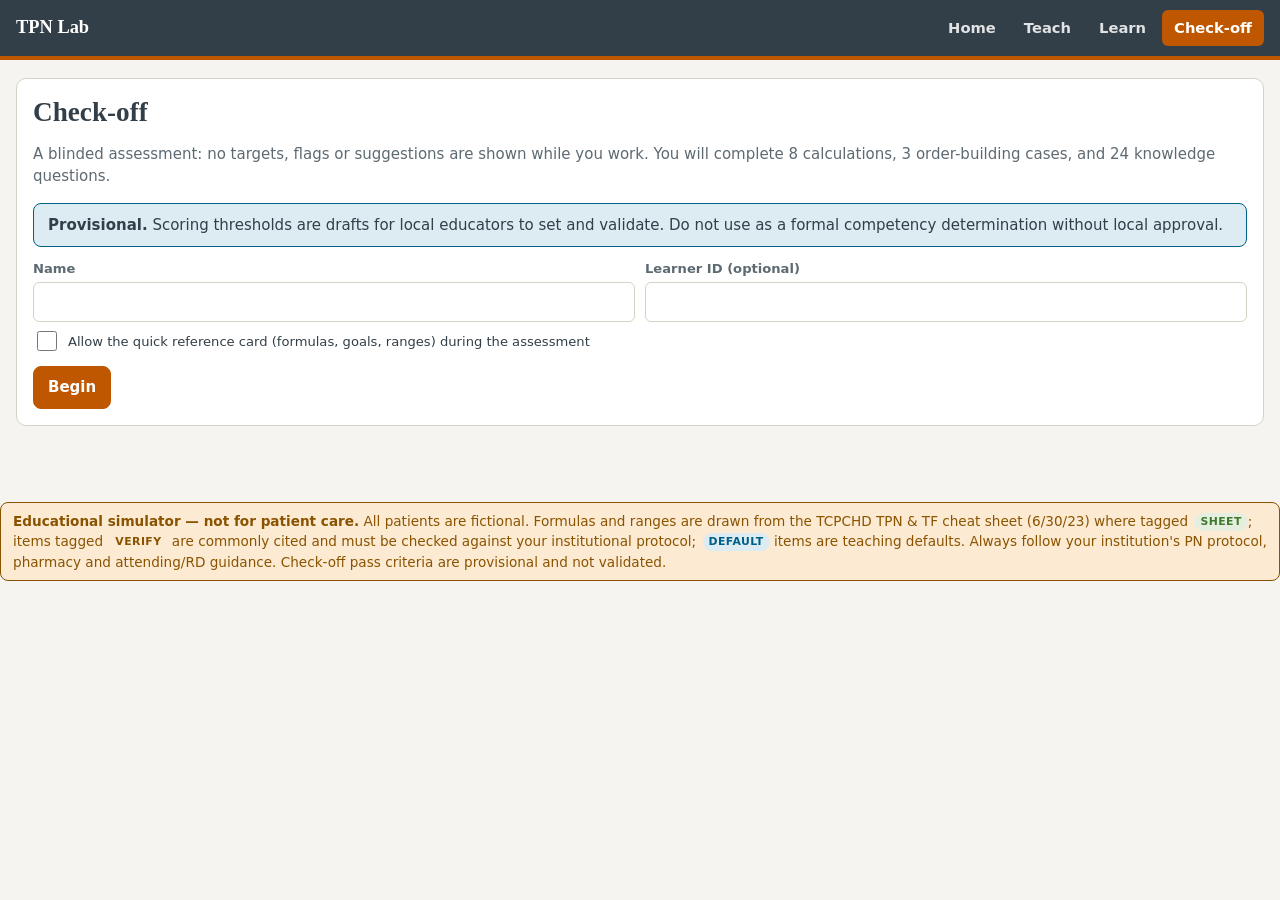
==== commit 1d5d5f55: "TPN Lab v2: simple novice view, cardiac module, CCU-sourced rules, glossary, shuffled quizzes Co-Aut" ====
--- a/check.html
+++ b/check.html
@@ -148,9 +148,11 @@
   const K_PER_MMOL_PHOS = 1.5;                   // potassium phosphate: 1 mmol = 1.5 mEq K (sheet)
 
   const AGES = {
-    infant:     { label: 'Infant (<1 yr)',      gir: [12, 14], kcal: [85, 105], aa: [2, 3],     verifyKcal: false },
-    child:      { label: 'Child (1–10 yr)',     gir: [8, 10],  kcal: [60, 90],  aa: [1, 2],     verifyKcal: true  },
-    adolescent: { label: 'Adolescent (>35 kg)', gir: [5, 6],   kcal: [30, 50],  aa: [0.8, 1.5], verifyKcal: false }
+    // kcal = parenteral goal. Infant 90–110 PN-only (CCU CHD guideline; the sheet says 85–105), rising toward 120–150 when fed enterally (blend in kcalRange).
+    // Child 1–7 yr 75–90, 7–12 yr 50–75 (Dell Children's TPN slides / Neo-Pedia table). Adolescent 30–50.
+    infant:     { label: 'Infant (<1 yr)',      gir: [12, 14], kcal: [90, 110], kcalEnt: [120, 150], aa: [3, 4],     ilMax: 3.5, girStep: '2–4 (neonates 1–2)', verifyKcal: false },
+    child:      { label: 'Child (1–10 yr)',     gir: [8, 10],  kcal: [75, 90],  kcalEnt: [75, 90],   aa: [1, 2],     ilMax: 3,   girStep: '2–4',                verifyKcal: false },
+    adolescent: { label: 'Adolescent (>35 kg)', gir: [5, 6],   kcal: [30, 50],  kcalEnt: [30, 50],   aa: [0.8, 1.5], ilMax: 2.5, girStep: '1–2',                verifyKcal: false }
   };
   // gir + infant/adolescent kcal: cheat sheet. child kcal and all aa goals: commonly cited (ASPEN-style) — VERIFY locally.
 
@@ -177,11 +179,11 @@
   // Minor / major adjustment steps from the cheat sheet ("HOW TO ADJUST ELECTROLYTES")
   const ADJUST = {
     na:      { minor: '½NS → ¾NS → NS, or +1–2 mEq/kg/day', major: '½NS → NS, or +3–4 mEq/kg/day', bolus: 'NS 20 mL/kg' },
-    k:       { minor: '+1 mEq/kg/day (or +10 mEq/L)',       major: '+1.5–2 mEq/kg/day (20 mEq/L)', bolus: '1 mEq/kg/dose' },
+    k:       { minor: '+1 mEq/kg/day (or +10 mEq/L)',       major: '+1.5–2 mEq/kg/day (20 mEq/L)', bolus: 'IV replacement 0.5–1 mEq/kg/dose infused at 0.3–0.5 mEq/kg/hr (max 1 mEq/kg/hr) — an infusion, never a push; the sheet table prints "1 mEq/kg/dose"' },
     acetate: { minor: '+1 mEq/kg/day',                      major: '+2 mEq/kg/day',                bolus: '1 mEq/kg/dose' },
     phos:    { minor: '+0.25 mmol/kg/day',                  major: '+0.5 mmol/kg/day',             bolus: '0.25–0.5 mmol/kg/dose' },
-    mg:      { minor: '+0.3 mEq/kg/day',                    major: '+0.5 mEq/kg/day',              bolus: '25–50 mg/kg/dose' },
-    ca:      { minor: '+1 mEq/kg/day',                      major: '+2 mEq/kg/day',                bolus: '50 mg/kg/dose (sheet prints "/day" — likely a typo; VERIFY)' }
+    mg:      { minor: '+0.3 mEq/kg/day',                    major: '+0.5 mEq/kg/day',              bolus: '25–50 mg/kg/dose of MgSO₄ salt; slides also give a 0.2–0.4 mEq/kg rider if Mg <1.5' },
+    ca:      { minor: '+1 mEq/kg/day',                      major: '+2 mEq/kg/day',                bolus: '50–200 mg/kg/day of calcium gluconate SALT in 1–4 divided doses (Dell Children\'s slides) — mg of salt, not mEq of element' }
   };
 
   // Approximate lab reference ranges for flagging only. VERIFY against your laboratory.
@@ -266,6 +268,7 @@
 
     const aaPct = rate > 0 ? aaG / (rate * 24 / 100) : 0;              // g AA per 100 mL
     const osm = dex * 50.5 + aaPct * 100 + 2 * (perLiter.na + perLiter.k + perLiter.ca + perLiter.mg); // rough estimate [BEYOND SHEET]
+    const cysteineMg = o.cysteine ? aaG * 40 : 0;                      // 40 mg per g amino acid (Dell Children's slides / pharmacy tips)
     const nitrogen = aaG / 6.25;
     const npcN = nitrogen > 0 ? (dexKcal + ilKcal) / nitrogen : 0;
 
@@ -275,7 +278,8 @@
       wt, age, rate, dex, aa, il, ivf, tpnL, gir, dexG, dexKcal, aaG, aaKcal, ilG, ilKcal, tpnKcal, tpnKcalKg,
       feedMl, feedKcalKg, feedMlKg, tpnIvfMlKg, sheetTotalFluids, lipidMl, lipidMlKg, totalFluids, totalKcalKg,
       tpnMlKg: wt > 0 ? rate * 24 / wt : 0, ivfMlKg: wt > 0 ? ivf * 24 / wt : 0,
-      lytes: ly, tot, perLiter, perDay, caMmolKg, caPRatio, phosPer100, aaPct, osm, nitrogen, npcN, kcalSplit,
+      lytes: ly, tot, perLiter, perDay, caMmolKg, caPRatio, phosPer100, aaPct, osm, nitrogen, npcN, kcalSplit, cysteineMg,
+      years: pt.years == null || pt.years === '' ? null : num(pt.years),
       feedPctKcal: totalKcalKg > 0 ? feedKcalKg / totalKcalKg : 0
     };
   }
@@ -288,7 +292,15 @@
     return v < rg[0] ? 'low' : v > rg[1] ? 'high' : 'ok';
   }
   function girStatus(c) { const g = AGES[c.age].gir; return c.gir <= 0 ? 'none' : c.gir < g[0] ? 'low' : c.gir > g[1] ? 'high' : 'ok'; }
-  function kcalStatus(c) { const g = AGES[c.age].kcal; return c.totalKcalKg <= 0 ? 'none' : c.totalKcalKg < g[0] ? 'low' : c.totalKcalKg > g[1] ? 'high' : 'ok'; }
+  /** Calorie goal for the current order. Infants blend 90–110 (PN) toward 120–150 (enteral) by the enteral share of calories.
+      Children use 7–12 yr 50–75 when an age in years ≥7 is entered, otherwise 1–7 yr 75–90. */
+  function kcalRange(c) {
+    const A = AGES[c.age];
+    if (c.age === 'child' && c.years != null && c.years >= 7) return [50, 75];
+    const s = c.feedPctKcal || 0;
+    return [Math.round(A.kcal[0] * (1 - s) + A.kcalEnt[0] * s), Math.round(A.kcal[1] * (1 - s) + A.kcalEnt[1] * s)];
+  }
+  function kcalStatus(c) { const g = kcalRange(c); return c.totalKcalKg <= 0 ? 'none' : c.totalKcalKg < g[0] ? 'low' : c.totalKcalKg > g[1] ? 'high' : 'ok'; }
 
   /** Albumin-corrected total calcium (mg/dL). Ionized Ca is preferred in critically ill children. */
   function correctedCa(ca, alb) { return ca + 0.8 * (4 - alb); }
@@ -332,8 +344,9 @@
       else if (ctx.tg >= 200 && prev && c.il > prev.ilG / prev.wt + 0.01) add('crit', 'adv-il-tg', `TG ${ctx.tg} mg/dL (200–300) and lipid was advanced.`, 'Cheat sheet: hold advancement of lipid if TG 200–300.');
       else if (ctx.tg >= 200) add('warn', 'tg-borderline', `TG ${ctx.tg} mg/dL (200–300).`, 'Hold lipid advancement; recheck TG after steady rate. Institutional thresholds vary.');
     }
-    if (c.il > 3) add('crit', 'il-max', `Lipid ${r(c.il, 2)} g/kg/day is above the usual 3 g/kg/day ceiling.`, 'Higher lipid doses risk hypertriglyceridemia, hepatic and pulmonary complications. VERIFY local max.');
-    if (ctx.tg != null && ctx.tg >= 200 && age === 'infant' && num(o.carnitine) === 0) add('info', 'carnitine', 'Consider L-carnitine 10 mg/kg/day (up to 20) for infants with elevated TG.', 'Cheat sheet: L-carnitine helps lower TG — most relevant with prolonged TPN or low carnitine stores.');
+    if (c.il > AGES[age].ilMax) add('crit', 'il-max', `Lipid ${r(c.il, 2)} g/kg/day is above the usual ${AGES[age].ilMax} g/kg/day ceiling for this age.`, 'Dell Children\'s slides: infants goal 3–3.5, children 2–3, adolescents 1–2.5 g/kg/day (max 500 mL/day). Higher doses risk hypertriglyceridemia and liver injury.');
+    if (c.il === 0 && c.aa > 0) add('info', 'efad', 'No lipid in this order.', 'Essential fatty acid deficiency can develop if lipid is absent for more than about a week or two. Roughly 0.5 g/kg/day, or 8–10% of PN calories as fat, prevents it (pharmacy tips / Dell slides). Hold lipid for high TG, but plan a minimum dose.');
+    if (ctx.tg != null && ctx.tg >= 200 && age === 'infant' && num(o.carnitine) === 0) add('info', 'carnitine', 'Consider L-carnitine 10 mg/kg/day (up to 20) for infants with elevated TG.', 'Sheet: helps lower TG. CCU CHD guideline: consider 10 mg/kg/day if TG ≥250 or the infant is NPO >14 days. PN contains no carnitine, yet long-chain fat transport needs it.');
     if (num(o.carnitine) > 20) add('warn', 'carnitine-high', 'L-carnitine above 20 mg/kg/day.', 'Cheat sheet range is 10 up to 20 mg/kg/day for infants.');
 
     // Calcium / phosphate
@@ -355,8 +368,10 @@
 
     // Access / osmolarity
     if (o.access === 'peripheral') {
-      if (c.osm > 900) add('crit', 'periph-osm', `Estimated osmolarity ≈ ${Math.round(c.osm)} mOsm/L via peripheral line.`, 'Commonly cited limit for peripheral PN is ~900 mOsm/L (dextrose ≲12.5%). Hyperosmolar PN causes phlebitis/infiltration injury. VERIFY policy.');
-      else if (c.osm >= 800) add('warn', 'periph-osm-near', `Estimated osmolarity ≈ ${Math.round(c.osm)} mOsm/L — near the peripheral limit.`, 'Commonly cited ~900 mOsm/L limit — VERIFY policy.');
+      if (c.osm > 1100) add('crit', 'periph-osm', `Estimated osmolarity ≈ ${Math.round(c.osm)} mOsm/L via peripheral line.`, 'Dell Children\'s TPN slides: peripheral limit 1100 mOsm/L (other centers use ~900). Hyperosmolar PN causes phlebitis and infiltration injury.');
+      else if (c.osm >= 900) add('warn', 'periph-osm-near', `Estimated osmolarity ≈ ${Math.round(c.osm)} mOsm/L — at or above ~900.`, 'Some centers cap peripheral PN near 900 mOsm/L; Dell Children\'s slides use 1100. Know your pharmacy\'s limit.');
+      if (c.perLiter.k > 40) add('crit', 'periph-k', `Potassium ${Math.round(c.perLiter.k)} mEq/L via peripheral line (limit 40).`, 'Dell Children\'s slides: peripheral PN max potassium 40 mEq/L. Concentrated potassium injures small veins.');
+      if (c.perLiter.ca > 13.5) add('crit', 'periph-ca', `Calcium ${r(c.perLiter.ca, 1)} mEq/L via peripheral line (limit 13.5).`, 'Dell Children\'s slides: peripheral PN max calcium 13.5 mEq/L. Calcium extravasation causes tissue necrosis.');
       if (c.dex > 12.5) add('crit', 'periph-dex', `Dextrose ${c.dex}% via peripheral line.`, 'Peripheral PN is generally limited to ≤12.5% dextrose — VERIFY policy.');
     }
 
@@ -365,11 +380,14 @@
     if (c.lipidMlKg > 0 && extra.fluidGoal) add('info', 'lipid-volume', `Lipid adds ${r(c.lipidMl, 0)} mL/day (${r(c.lipidMlKg, 1)} mL/kg/day).`, 'Lipid volume counts toward total fluids when run separately — the cheat sheet total does not include it.');
 
     // Calories
-    if (kcalStatus(c) === 'high') add('warn', 'kcal-high', `Total ${r(c.totalKcalKg, 0)} kcal/kg/day is above the ${AGES[age].kcal.join('–')} goal.`, 'Overfeeding raises CO₂ production and risks steatosis. Cardiac patients may have different targets.');
+    if (kcalStatus(c) === 'high') add('warn', 'kcal-high', `Total ${r(c.totalKcalKg, 0)} kcal/kg/day is above the ${kcalRange(c).join('–')} goal.`, 'Overfeeding raises CO₂ production and risks steatosis. Parenteral needs run about 10% below enteral (no energy spent on digestion and absorption).');
     if (age === 'child') { /* child kcal target flagged in UI as "verify" */ }
 
     // Enteral transition
-    if (c.feedKcalKg > 0 && c.feedPctKcal >= 0.5 && c.tpnKcalKg > 0) add('info', 'wean', `Enteral feeds provide ${Math.round(c.feedPctKcal * 100)}% of calories.`, 'Plan the TPN wean as feeds advance (commonly ≥50% enteral → wean; ≥75% → stop) — VERIFY protocol.');
+    if (c.feedKcalKg > 0 && c.feedPctKcal >= 0.5 && c.tpnKcalKg > 0) add('info', 'wean', `Enteral feeds provide ${Math.round(c.feedPctKcal * 100)}% of calories.`, 'Plan the TPN wean as feeds advance (commonly ≥50% enteral → wean; ≥75% → stop).');
+    if (c.feedMlKg >= 80 && c.il > 1.01 && c.tpnKcalKg > 0) add('info', 'cardiac-wean-lipid', `Enteral feeds are ${r(c.feedMlKg, 0)} mL/kg/day.`, 'CCU CHD feeding guideline: at 80–100 mL/kg/day of feeds drop lipid to 1 g/kg/day; at about 120 mL/kg/day stop TPN and lipid.');
+    if (c.feedMlKg >= 120 && c.tpnKcalKg > 0) add('info', 'cardiac-wean-stop', `Enteral feeds are ${r(c.feedMlKg, 0)} mL/kg/day.`, 'CCU CHD feeding guideline: stop TPN and lipid at about 120 mL/kg/day of feeds.');
+    if (ctx.diuretic && c.tot.acetate > 0) add('info', 'diuretic-acetate', 'Loop diuretic on board with acetate in the PN.', 'Pharmacy tips: patients on furosemide waste chloride, so the PN should be all chloride. Use acetate only for acidosis or high chloride.');
 
     // Cardiac-specific reminders always shown as info when TPN running
     return { calc: c, flags };
@@ -387,7 +405,7 @@
     if (ctx.glu != null && ctx.glu > 250) sug('Dextrose', `Reduce GIR by 1–2 mg/kg/min (from ${r(c.gir)} → ~${r(Math.max(c.gir - 1.5, 2.5))}).`, `Glucose ${ctx.glu} mg/dL — marked hyperglycemia. Consider insulin per protocol.`, 'teaching default');
     else if (ctx.glu != null && ctx.glu > 180) sug('Dextrose', `Hold GIR at ${r(c.gir)} mg/kg/min.`, `Glucose ${ctx.glu} mg/dL (>180) — do not advance.`, 'teaching default');
     else if (c.gir >= goal[1]) sug('Dextrose', `At goal — hold GIR ${r(c.gir)}.`, `Goal ${goal.join('–')} mg/kg/min for this age.`, 'cheat sheet goal');
-    else { const next = Math.min(c.gir + 1.5, goal[1]); sug('Dextrose', `Advance GIR by ~1–2 mg/kg/min (${r(c.gir)} → ~${r(next)}; dextrose ≈ ${r((next * 6 * wt) / num(o.rate), 1)}% at ${o.rate} mL/hr).`, `Below goal ${goal.join('–')} and glucose acceptable.`, 'teaching default (step size); goal from cheat sheet'); }
+    else { const step = age === 'adolescent' ? 1.5 : 2; const next = Math.min(c.gir + step, goal[1]); sug('Dextrose', `Advance GIR by ~${step} mg/kg/min (usual daily step ${AGES[age].girStep}; ${r(c.gir)} → ~${r(next)}; dextrose ≈ ${r((next * 6 * wt) / num(o.rate), 1)}% at ${o.rate} mL/hr).`, `Below goal ${goal.join('–')} and glucose acceptable.`, 'Dell slides (step size); goal from cheat sheet'); }
 
     // Amino acids
     if (ctx.bun != null && ctx.bun >= 30) sug('Amino acids', `Decrease protein by 0.5–1 g/kg/day (${r(c.aa, 2)} → ${r(Math.max(c.aa - 0.75, 0.5), 2)}).`, `BUN ${ctx.bun} ≥ 30.`, 'cheat sheet');
@@ -404,7 +422,7 @@
     // Electrolytes (cheat sheet adjustment table)
     const cur = c.tot;
     if (ctx.k != null) {
-      if (ctx.k < 3.0) sug('Potassium', `Major increase: +1.5–2 mEq/kg/day (now ${r(cur.k, 2)}).`, `K ${ctx.k} (<3.0). Consider 1 mEq/kg bolus if symptomatic.`, 'cheat sheet');
+      if (ctx.k < 3.0) sug('Potassium', `Major increase: +1.5–2 mEq/kg/day (now ${r(cur.k, 2)}).`, `K ${ctx.k} (<3.0). If symptomatic, replace IV per your policy: 0.5–1 mEq/kg/dose infused at 0.3–0.5 mEq/kg/hr (max 1), never pushed.`, 'Dell slides / verify policy');
       else if (ctx.k < 3.5) sug('Potassium', `Minor increase: +1 mEq/kg/day (now ${r(cur.k, 2)}).`, `K ${ctx.k} (<3.5).`, 'cheat sheet');
       else if (ctx.k > (age === 'infant' ? 5.5 : 5.0)) sug('Potassium', 'Remove/reduce K.', `K ${ctx.k} — high.`, 'teaching default');
     }
@@ -432,7 +450,7 @@
 
     // Feeds / wean
     if (c.feedKcalKg > 0) {
-      const goalKcal = AGES[age].kcal[0];
+      const goalKcal = kcalRange(c)[0];
       sug('TPN wean', `Enteral = ${r(c.feedKcalKg, 0)} kcal/kg/day (${Math.round(c.feedPctKcal * 100)}% of total). Aim TPN ≈ ${r(Math.max(goalKcal - c.feedKcalKg, 0), 0)} kcal/kg/day.`, c.feedPctKcal >= 0.75 ? 'Feeds ≥75% — consider stopping TPN.' : c.feedPctKcal >= 0.5 ? 'Feeds ≥50% — wean TPN.' : 'Continue TPN while advancing feeds.', 'commonly cited — VERIFY');
     }
     return out;
@@ -459,7 +477,7 @@
     return S;
   }
 
-  const api = { KCAL, AGES, LYTE_DEFS, RANGES, ADJUST, LAB_REF, IL_ML_PER_G, emptyOrder, cloneOrder, calc, rangeFor, rangeStatus, girStatus, kcalStatus, correctedCa, labFlag, evaluate, suggestNext, steps, r, num };
+  const api = { kcalRange, KCAL, AGES, LYTE_DEFS, RANGES, ADJUST, LAB_REF, IL_ML_PER_G, emptyOrder, cloneOrder, calc, rangeFor, rangeStatus, girStatus, kcalStatus, correctedCa, labFlag, evaluate, suggestNext, steps, r, num };
   if (typeof module !== 'undefined' && module.exports) module.exports = api; else root.TPN = api;
 })(typeof window !== 'undefined' ? window : globalThis);
 
@@ -514,11 +532,11 @@
       days: [
         { n: 1, title: 'PN day 1 — start', labs: L({ na: 138, k: 4.4, cl: 104, co2: 21, bun: 12, cr: 0.5, glu: 96, ca: 8.6, ica: 1.18, phos: 5.6, mg: 2.0, alb: 3.0, tg: 62, uop: 2.1 }), feeds: null,
           narrative: 'NPO. No PN yet. Baseline labs back. Build the first PN order.',
-          teach: ['Start low and build — GIR roughly 4–8 mg/kg/min on day 1 in a neonate [default].', 'Start amino acids early (about 2–3 g/kg/day) [common] and lipid at ~1 g/kg/day [default].', 'Infant <1 yr: add L-cysteine [sheet].', 'Hold K until urine output is established and K is known — here UOP is good and K 4.4, so a modest K dose is reasonable [default].', 'Count lipid volume (5 mL per g of 20%) toward total fluids.'],
+          teach: ['Start low and build — GIR roughly 4–8 mg/kg/min on day 1 in a neonate [default].', 'Start amino acids early (about 2–3 g/kg/day) [common] and lipid at ~1 g/kg/day [default].', 'Infant <1 yr: add L-cysteine [sheet].', 'Hold K until urine output is established and K is known — here UOP is good and K 4.4, so a modest K dose is reasonable [default].', 'Count lipid volume (5 mL per g of 20%) toward total fluids.', 'CCU post-bypass table: PN ~45 mL/kg, lipid 1 g/kg, GIR 6–8, AA 2.5 g/kg; PN is held until it can supply ~30–40 mL/kg after other fluids [local].'],
           debrief: 'A conservative start leaves room to advance. Notice how much of the 100 mL/kg/day goal lipid and feeds will eventually need — concentrate dextrose rather than adding volume.' },
         { n: 2, title: 'PN day 2 — advance', labs: L({ na: 137, k: 4.0, cl: 103, co2: 22, bun: 14, cr: 0.5, glu: 124, ca: 8.4, ica: 1.16, phos: 5.0, mg: 1.9, alb: 2.9, tg: 104, uop: 1.9 }), feeds: null,
           narrative: 'Glucose 124, TG 104. Tolerating day 1 PN. Advance toward goal.',
-          teach: ['Glucose and TG both acceptable → advance dextrose (≈1–2 mg/kg/min/day) and lipid (0.5–1 g/kg/day) [default].', 'Advance AA toward ~3 g/kg/day [common].', 'Phosphate is drifting down (5.6 → 5.0) — anticipate need.'],
+          teach: ['Glucose and TG both acceptable → advance dextrose (≈1–2 mg/kg/min/day) and lipid (0.5–1 g/kg/day) [default].', 'Advance AA toward ~3 g/kg/day [common].', 'Phosphate is drifting down (5.6 → 5.0) — anticipate need.', 'CCU table ladder: GIR advances 2–4/day toward 10–12; lipid steps 1 → 2 → 3 g/kg as TG allows (hold >200 in CCU criteria) [local].'],
           debrief: 'Advance one macronutrient decision at a time against labs: glucose gates dextrose, TG gates lipid, BUN/renal function gates protein.' },
         { n: 3, title: 'PN day 3 — low phos, trophic feeds start', labs: L({ na: 137, k: 3.6, cl: 103, co2: 22, bun: 13, cr: 0.4, glu: 138, ca: 8.5, ica: 1.12, phos: 4.2, mg: 1.7, alb: 2.9, tg: 138, uop: 2.0 }), feeds: { n: 8, vol: 4, kcalOz: 20 },
           narrative: 'Phos 4.2 (low for age), K 3.6, Mg 1.7. Trophic feeds started: 4 mL q3h of 20 kcal/oz.',
@@ -526,7 +544,7 @@
           debrief: 'Raising phos without keeping Ca in step risks precipitation and Ca imbalance. Trophic feeds are for gut priming, not calories.' },
         { n: 4, title: 'PN day 4 — feeds advance', labs: L({ na: 138, k: 3.9, cl: 104, co2: 23, bun: 12, cr: 0.4, glu: 146, ca: 8.7, ica: 1.16, phos: 4.8, mg: 1.9, alb: 3.0, tg: 162, uop: 2.2 }), feeds: { n: 8, vol: 12, kcalOz: 20 },
           narrative: 'Feeds now 12 mL q3h (~28 mL/kg/day). TG 162 and climbing. Glucose 146.',
-          teach: ['Count enteral kcal — total kcal/kg is now PN + feeds [sheet].', 'TG is rising but below 200 — continue, but do not push lipid higher than needed; recheck.', 'Plan the wean: as feeds reach ~50% of calories reduce PN [common].'],
+          teach: ['Count enteral kcal — total kcal/kg is now PN + feeds [sheet].', 'TG is rising but below 200 — continue, but do not push lipid higher than needed; recheck.', 'Plan the wean: as feeds reach ~50% of calories reduce PN [common].', 'Cardiac wean cue: when feeds reach ~80 mL/kg, lipid is cut toward 1 g/kg; at ~120 mL/kg PN is stopped [local].'],
           debrief: 'Total energy matters — avoid overfeeding as enteral calories accumulate. Watch the TG trend, not just today\'s value.' },
         { n: 5, title: 'PN day 5 — wean', labs: L({ na: 137, k: 4.0, cl: 103, co2: 23, bun: 11, cr: 0.4, glu: 140, ca: 8.8, ica: 1.18, phos: 5.2, mg: 2.0, alb: 3.1, tg: 178, uop: 2.3 }), feeds: { n: 8, vol: 25, kcalOz: 22 },
           narrative: 'Feeds 25 mL q3h of 22 kcal/oz (~59 mL/kg/day). Labs stable. TG 178.',
@@ -544,11 +562,11 @@
       days: [
         { n: 1, title: 'PN day 1 — chylothorax, diuresis', labs: L({ na: 134, k: 3.3, cl: 96, co2: 31, bun: 14, cr: 0.3, glu: 98, ca: 8.4, ica: 1.15, phos: 4.9, mg: 1.5, alb: 2.4, tg: 70, uop: 3.0 }), feeds: null,
           narrative: 'NPO for chylothorax. Na 134, K 3.3, Cl 96, CO₂ 31 (hypochloremic metabolic alkalosis from loop diuretic), Mg 1.5, albumin 2.4.',
-          teach: ['Hypochloremic alkalosis on loop diuretics → favor chloride salts over acetate [default].', 'K 3.3 and Mg 1.5 are low — minor/major increases from the sheet table [sheet].', 'Albumin 2.4: correct total Ca (measured + 0.8 × (4 − albumin)) and use ionized Ca [sheet note].', 'Fluid restriction means concentrating PN (higher dextrose %, fewer mL) — still check GIR.', 'IV lipid bypasses the gut, so it does not increase chyle flow like enteral long-chain fat; protocols vary [common — verify].'],
+          teach: ['Hypochloremic alkalosis on loop diuretics → favor chloride salts over acetate [default].', 'K 3.3 and Mg 1.5 are low — minor/major increases from the sheet table [sheet].', 'Albumin 2.4: correct total Ca (measured + 0.8 × (4 − albumin)) and use ionized Ca [sheet note].', 'Fluid restriction means concentrating PN (higher dextrose %, fewer mL) — still check GIR.', 'IV lipid bypasses the gut, so it does not increase chyle flow like enteral long-chain fat; protocols vary [common — verify].', 'Post-bypass infants are often fluid-restricted and on furosemide: concentrate PN and mind total fluid, not just the PN bag [local].'],
           debrief: 'The acid–base picture dictates the anion: chloride when alkalotic from diuretics; acetate (→ bicarbonate) when acidotic or hyperchloremic.' },
         { n: 2, title: 'PN day 2', labs: L({ na: 136, k: 3.8, cl: 99, co2: 29, bun: 15, cr: 0.3, glu: 112, ca: 8.6, ica: 1.17, phos: 4.7, mg: 1.8, alb: 2.4, tg: 96, uop: 3.1 }), feeds: null,
           narrative: 'Improving. K 3.8, Cl 99, CO₂ 29. Chest tube still milky.',
-          teach: ['Do not over-correct — keep chloride-predominant while CO₂ is still high.', 'Advance macros against glucose/TG as in any PN day.', 'Fluid goal is unchanged, so rate stays tight.'],
+          teach: ['Do not over-correct — keep chloride-predominant while CO₂ is still high.', 'Advance macros against glucose/TG as in any PN day.', 'Fluid goal is unchanged, so rate stays tight.', 'Chloride loss with loop diuretics drives alkalosis; chloride salts correct it, acetate worsens it [local].'],
           debrief: 'Electrolyte corrections work quickly in a patient losing them daily — re-check before the next increase.' },
         { n: 3, title: 'PN day 3 — fat-free feeds start', labs: L({ na: 137, k: 4.1, cl: 101, co2: 27, bun: 14, cr: 0.3, glu: 120, ca: 8.8, ica: 1.18, phos: 4.5, mg: 1.9, alb: 2.5, tg: 118, uop: 2.8 }), feeds: { n: 8, vol: 20, kcalOz: 20 },
           narrative: 'Fat-free (MCT-based) feeds started at 20 mL q3h (~24 mL/kg/day). Furosemide being weaned.',
@@ -556,7 +574,7 @@
           debrief: 'Whenever feeds advance under a fixed fluid goal, re-compute total fluids; calories come from concentrating, not from more volume.' },
         { n: 4, title: 'PN day 4 — wean diuretic', labs: L({ na: 138, k: 4.3, cl: 102, co2: 25, bun: 13, cr: 0.3, glu: 124, ca: 8.9, ica: 1.2, phos: 4.8, mg: 2.0, alb: 2.7, tg: 130, uop: 2.4 }), feeds: { n: 8, vol: 35, kcalOz: 20 },
           narrative: 'Chyle output falling. Feeds 35 mL q3h (~41 mL/kg/day). Electrolytes normal.',
-          teach: ['With less diuretic, reduce supplemental K/Mg so levels do not overshoot [default].', 'Enteral calories are a larger share — shrink PN accordingly.'],
+          teach: ['With less diuretic, reduce supplemental K/Mg so levels do not overshoot [default].', 'Enteral calories are a larger share — shrink PN accordingly.', 'Potassium replacement is an infusion rate over hours, never a push; peripheral limit ~40 mEq/L [local].'],
           debrief: 'The same electrolyte plan that fixed deficits becomes an excess a few days later if you do not de-escalate with the cause.' }
       ]
     },
@@ -596,7 +614,7 @@
       days: [
         { n: 1, title: 'PN day 21 — TG 340', labs: L({ na: 138, k: 4.2, cl: 103, co2: 23, bun: 8, cr: 0.3, glu: 120, ca: 9.1, ica: 1.2, phos: 5.3, mg: 2.1, alb: 2.8, tg: 340, dbili: 2.8, alt: 88, uop: 2.3 }), feeds: { n: 8, vol: 8, kcalOz: 20 },
           narrative: 'TG 340, direct bilirubin 2.8, ALT 88. Currently on lipid 3 g/kg/day, GIR high-normal. Consider what to change.',
-          teach: ['TG >300 → hold lipid [sheet].', 'L-carnitine 10 mg/kg/day (up to 20) may help lower TG in infants [sheet].', 'Direct bilirubin ≥2 suggests PN-associated cholestasis — minimize soybean-oil lipid load, advance enteral feeds if possible, discuss lipid alternatives (e.g., fish-oil-containing emulsions) with pharmacy/GI; protocols vary [common — verify].', 'Do not make up lost lipid kcal with a big dextrose jump — GIR stays within the 12–14 goal [sheet].'],
+          teach: ['TG >300 → hold lipid [sheet].', 'L-carnitine 10 mg/kg/day (up to 20) may help lower TG in infants [sheet].', 'Direct bilirubin ≥2 suggests PN-associated cholestasis — minimize soybean-oil lipid load, advance enteral feeds if possible, discuss lipid alternatives (e.g., fish-oil-containing emulsions) with pharmacy/GI; protocols vary [common — verify].', 'Do not make up lost lipid kcal with a big dextrose jump — GIR stays within the 12–14 goal [sheet].', 'Carnitine in CCU practice is considered for prolonged PN or high TG; check local criteria before ordering [local].'],
           debrief: 'Removing lipid creates a calorie gap: protein should stay protected and dextrose raised only within GIR goal and glucose tolerance.' },
         { n: 2, title: 'PN day 22', labs: L({ na: 138, k: 4.3, cl: 103, co2: 23, bun: 8, cr: 0.3, glu: 128, ca: 9.2, ica: 1.2, phos: 5.2, mg: 2.1, alb: 2.8, tg: 285, dbili: 2.8, alt: 84, uop: 2.2 }), feeds: { n: 8, vol: 10, kcalOz: 20 },
           narrative: 'TG 285 after the change. Direct bili 2.8.',
@@ -641,56 +659,77 @@
   const T = root.TPN;
   const S = '<span class="tag tag-s" title="From the TCPCHD TPN &amp; TF cheat sheet">sheet</span>';
   const C = '<span class="tag tag-c" title="Commonly cited — verify against your institutional protocol">verify</span>';
+  const L = '<span class="tag tag-s" title="From the CCU feeding guideline, Neo-Pedia guideline or Dell Children\'s pharmacy slides provided">local</span>';
   const D = '<span class="tag tag-d" title="Teaching default — replace with your institution\'s protocol">default</span>';
+
+
+  const GLOSSARY = {
+    'PN': 'parenteral nutrition: nutrition given through a vein', 'TPN': 'total parenteral nutrition (older term for PN)',
+    'GIR': 'glucose infusion rate, in mg of glucose per kg per minute', 'TG': 'triglycerides: the blood fat level used to gate lipid',
+    'BUN': 'blood urea nitrogen: rises with protein excess and kidney problems', 'AKI': 'acute kidney injury',
+    'NPO': 'nothing by mouth', 'POD': 'post-operative day', 'IVF': 'intravenous fluids other than PN',
+    'EFAD': 'essential fatty acid deficiency: develops when no lipid is given for a long time', 'NPC:N': 'non-protein calories per gram of nitrogen',
+    'CaCl': 'calcium chloride', 'NEC': 'necrotizing enterocolitis: serious bowel injury in infants', 'HLHS': 'hypoplastic left heart syndrome',
+    'MCT': 'medium-chain triglycerides: a fat absorbed without the lymphatics', 'SMOF': 'SMOFlipid: a mixed-oil lipid emulsion',
+    'UOP': 'urine output', 'RD': 'registered dietitian', 'iCa': 'ionized (active) calcium', 'CCU': 'cardiac care unit',
+    'IFALD': 'intestinal failure-associated liver disease (liver injury from long PN)', 'EBM': 'expressed breast milk', 'DEBM': 'donor expressed breast milk'
+  };
 
   const num = (c, k) => c[k];
   const ord = (o) => Object.assign(T.emptyOrder(), o || {});
 
   const MODULES = [
     {
-      id: 'm1', title: 'TPN fundamentals', min: 10,
-      objectives: ['List what is in a pediatric PN prescription and why each part is there.', 'Choose peripheral vs central access using dextrose % and osmolarity.', 'Name the main risks that drive monitoring.'],
+      id: 'm1', simple: true, title: 'TPN fundamentals', min: 10,
+      objectives: ['Name what is in a pediatric PN bag and what each part does.', 'Explain why every dose is per kg and why weight comes first.', 'Pick peripheral or central access from the dextrose %, potassium, calcium and osmolarity limits.'],
       body: `
-<h3>What PN is</h3>
-<p>Parenteral nutrition supplies calories (dextrose and lipid), protein (amino acids), fluid, electrolytes/minerals, vitamins and trace elements when the gut cannot meet needs. In pediatric cardiac patients common reasons are post-operative feeding intolerance, low-output states, gut ischemia concerns, chylothorax and prolonged NPO periods.</p>
-<h3>The building blocks (and how this lab models them)</h3>
+<div class="callout"><b>Why this matters</b><p>Many heart surgery patients cannot eat for days. Parenteral nutrition (PN, sometimes called TPN) feeds them through a vein so they can heal and grow. You will adjust it every day, so the goal here is to understand what is in the bag and what each part does.</p></div>
+<h3>What is in the bag</h3>
 <ul>
- <li><b>Dextrose</b> — 3.4 kcal/g ${S}. Ordered as a concentration (%); delivery is judged by the glucose infusion rate (GIR).</li>
- <li><b>Amino acids</b> — 4 kcal/g ${S}. Ordered in g/kg/day.</li>
- <li><b>Lipid</b> — 10 kcal/g (20% emulsion = 2 kcal/mL) ${S}. Ordered in g/kg/day; 5 mL per gram of 20%.</li>
- <li><b>Electrolytes</b> — Na, K, Cl/acetate, phosphate, Ca, Mg. Ordered per kg/day; the bag label shows mEq/L.</li>
- <li><b>Additives</b> — L-cysteine (infants), L-carnitine, vitamins and trace elements, insulin when needed. This lab models cysteine and carnitine.</li>
+ <li><b>Dextrose</b> (sugar): the main fuel. We order it as a percent, like D12.5.</li>
+ <li><b>Amino acids</b> (protein): building blocks for healing and growth.</li>
+ <li><b>Lipid</b> (fat): dense calories and essential fats. Often runs as a separate bag.</li>
+ <li><b>Electrolytes and minerals</b>: sodium, potassium, chloride or acetate, phosphate, calcium, magnesium. You will meet these later (modules 7 and 8).</li>
+ <li><b>Vitamins, trace elements and other additives</b>: added by pharmacy. This lab models L-cysteine and L-carnitine only.</li>
 </ul>
-<h3>Access and osmolarity</h3>
-<p>Concentrated PN damages small peripheral veins. A commonly cited peripheral ceiling is about <b>12.5% dextrose</b> and <b>~900 mOsm/L</b> ${C}; anything more concentrated needs central access. The lab shows an <i>estimated</i> osmolarity — pharmacy's compounded value is the one that counts.</p>
-<h3>Risks that drive monitoring</h3>
-<p>Line infection, hyper-/hypoglycemia, hypertriglyceridemia, electrolyte and mineral shifts, refeeding, cholestasis/PN-associated liver disease, essential fatty acid deficiency (too little lipid), metabolic bone disease, and fluid overload — especially important in cardiac patients.</p>`,
+<h3>The one idea to start with</h3>
+<p>Almost every PN number is <b>per kg per day</b>. Three inputs drive everything: the patient's <b>weight</b>, the <b>rate</b> in mL/hr, and the <b>concentrations</b> in the bag. Confirm the dosing weight before you do anything else.</p>
+<h3>Where it can run</h3>
+<p>Small peripheral veins are easily injured by concentrated PN. The limits in the Dell Children's pharmacy slides ${L} are dextrose <b>12.5%</b> or less, potassium <b>40 mEq/L</b> or less, calcium <b>13.5 mEq/L</b> or less, and about <b>1100 mOsm/L</b> (some centers use about 900). Anything stronger needs a central line. The lab's osmolarity number is a rough estimate; pharmacy's number is the one that counts.</p>
+<h3>What can go wrong (so we monitor)</h3>
+<p>High or low glucose, high triglycerides, electrolyte shifts, line infection, liver injury with long PN courses, and too much fluid in a fragile heart.</p>
+<div class="callout good"><b>If you remember nothing else</b><ul><li>PN is dextrose + amino acids + lipid + electrolytes.</li><li>Doses are per kg; check the weight.</li><li>Concentrated PN needs a central line.</li></ul></div>
+<p class="small muted">Tags you will see: ${S} from your cheat sheet · ${L} from your center's CCU guideline or pharmacy slides · ${C} commonly cited, check your protocol · ${D} teaching default.</p>`,
       tasks: [{
-        type: 'order', prompt: 'This 8 kg infant has only a <b>peripheral</b> IV. Build a PN at 20 mL/hr that is peripheral-safe: dextrose ≤12.5%, estimated osmolarity ≤900 mOsm/L, with amino acids included.',
+        type: 'order', prompt: 'This 8 kg infant has only a <b>peripheral</b> IV. Build a PN at 20 mL/hr that is peripheral-safe: dextrose ≤12.5%, estimated osmolarity ≤1100 mOsm/L, with amino acids included.',
         patient: { wt: 8, age: 'infant' }, start: ord({ rate: 20, access: 'peripheral' }),
         hint: 'Amino acids and sodium add a lot of osmolarity at a small rate. Try dextrose ~10%, AA 1.5 g/kg/day, modest sodium.',
         check: (c, o) => [
           { ok: o.access === 'peripheral' && c.dex <= 12.5 && c.dex > 0, msg: `Dextrose ${c.dex}% (≤12.5%)` },
-          { ok: c.osm <= 900, msg: `Estimated osmolarity ${Math.round(c.osm)} mOsm/L (≤900)` },
+          { ok: c.osm <= 1100, msg: `Estimated osmolarity ${Math.round(c.osm)} mOsm/L (≤1100)` },
           { ok: c.aa > 0, msg: `Amino acids ${c.aa} g/kg/day included` }]
       }],
       quiz: [
-        { q: 'The main factor limiting peripheral PN is:', opts: ['Total calories', 'Osmolarity / dextrose concentration', 'Lipid dose', 'Weight'], ans: 1, why: 'Hyperosmolar solutions injure peripheral veins (phlebitis, infiltration). Concentrated PN needs central access.' },
-        { q: 'Which complication is most tied to PN duration in infants?', opts: ['Hypoglycemia', 'Cholestasis / PN-associated liver disease', 'Hypernatremia', 'Alkalosis'], ans: 1, why: 'Cholestasis risk climbs with PN duration and soybean-oil lipid load, especially in infants — one reason to advance feeds and shorten PN.' },
+        { q: 'The main factor limiting peripheral PN is:', opts: ['Total calories per kilogram', 'Osmolarity / dextrose concentration', 'The lipid dose in the bag', 'The weight of the patient'], ans: 1, why: 'Hyperosmolar solutions injure peripheral veins (phlebitis, infiltration). Concentrated PN needs central access.' },
+        { q: 'Which complication is most tied to PN duration in infants?', opts: ['Hypoglycemia from stopping PN', 'Cholestasis / PN-associated liver disease', 'Hypernatremia from sodium load', 'Metabolic alkalosis from chloride'], ans: 1, why: 'Cholestasis risk climbs with PN duration and soybean-oil lipid load, especially in infants — one reason to advance feeds and shorten PN.' },
         { q: 'Before any PN calculation you should first confirm:', opts: ['The lipid brand', 'The dosing weight', 'The line length', 'The feeding schedule'], ans: 1, why: 'Every dose is per kg; a wrong weight scales every number (GIR, kcal/kg, mEq/kg/day) wrongly.' }
       ]
     },
 
     {
-      id: 'm2', title: 'Reading an order: volume & units', min: 8,
-      objectives: ['Convert mL/hr ↔ mL/kg/day and L/day.', 'Explain why bag concentration (mEq/L) differs from dose (mEq/kg/day).'],
+      id: 'm2', simple: true, title: 'Reading an order: volume & units', min: 8,
+      objectives: ['Convert between mL/hr, mL/kg/day, mEq/kg/day and mEq/L.', 'Explain why changing the rate changes the bag concentration.'],
       body: `
-<h3>Three ways to say the same volume</h3>
-<p><b>TPN L/day = mL/hr × 24 ÷ 1000</b> ${S} and <b>mL/kg/day = mL/hr × 24 ÷ weight</b>. A 5 kg infant on 20 mL/hr gets 480 mL/day = 96 mL/kg/day.</p>
-<h3>Dose vs concentration</h3>
-<p>Electrolytes are dosed in <b>mEq/kg/day</b> but the pharmacy label shows <b>mEq/L</b>. Convert with TPN L/day: <b>mEq/kg/day = mEq/L × TPN L/day ÷ weight</b> and the reverse ${S}. If you hold the dose and change the rate, the concentration changes — and vice versa.</p>
-<h3>Practice habit</h3>
-<p>Always write the unit. Most calculation errors in PN are unit errors (mmol vs mEq, per day vs per kg, mL vs L).</p>`,
+<div class="callout"><b>Why this matters</b><p>Orders arrive in several unit systems: mL per hour on the pump, mL per kg per day for fluids, mEq per kg per day for doses, and mEq per liter on the bag label. Most PN errors are unit errors. Practice moving between them.</p></div>
+<h3>Rate to volume</h3>
+<p><b>mL/kg/day = mL/hr × 24 ÷ weight.</b> At 20 mL/hr, a 5 kg infant gets 480 mL/day, which is 96 mL/kg/day.</p>
+<h3>Dose to bag concentration</h3>
+<p>The pharmacy bag is labeled in mEq per liter, but you order a dose per kg. To convert, first find the liters per day: <b>L/day = mL/hr × 24 ÷ 1000</b>.</p>
+<ul><li>Dose to bag: <b>mEq/L = mEq/kg/day × weight ÷ L/day</b></li><li>Bag to dose: <b>mEq/kg/day = mEq/L × L/day ÷ weight</b></li></ul>
+<div class="callout"><b>Why the same dose changes the label</b><p>If you halve the PN rate but keep the same dose, the same salt rides in half the water, so the concentration per liter doubles. This is why a rate change can push a bag over a limit.</p></div>
+<h3>Phosphate has its own unit</h3>
+<p>Phosphate is in <b>mmol</b>. Calcium gluconate and magnesium are in <b>mEq</b>. Keep them straight; you will need to convert for the calcium to phosphate ratio (module 8).</p>
+<div class="callout good"><b>If you remember nothing else</b><ul><li>mL/kg/day = mL/hr × 24 ÷ kg.</li><li>Dose and bag label are linked by the daily volume.</li><li>Phosphate is mmol; calcium and magnesium are mEq.</li></ul></div>`,
       tasks: [
         { type: 'numeric', prompt: 'A 6 kg infant needs 120 mL/kg/day of PN. What TPN rate (mL/hr) is that?', unit: 'mL/hr', answer: () => 120 * 6 / 24, tol: 0.03, explain: '120 × 6 ÷ 24 = 30 mL/hr.' },
         { type: 'numeric', prompt: 'PN is running at 18 mL/hr in a 7.2 kg child. How many mL/kg/day is that?', unit: 'mL/kg/day', answer: () => 18 * 24 / 7.2, tol: 0.03, explain: '18 × 24 ÷ 7.2 = 60 mL/kg/day.' }
@@ -698,46 +737,52 @@
       quiz: [
         { q: '5 kg infant, PN at 20 mL/hr. mL/kg/day?', opts: ['48', '96', '100', '480'], ans: 1, why: '20 × 24 = 480 mL/day ÷ 5 kg = 96 mL/kg/day.' },
         { q: 'If you keep Na at 3 mEq/kg/day but halve the TPN rate, the Na concentration (mEq/L) will:', opts: ['Halve', 'Stay the same', 'Double', 'Be zero'], ans: 2, why: 'mEq/L = dose × weight ÷ TPN L/day. Half the volume carrying the same dose doubles concentration.' },
-        { q: 'Which unit is phosphate dosed in on the cheat sheet?', opts: ['mEq/kg/day', 'mmol/kg/day', 'mg/dL', 'mOsm/L'], ans: 1, why: 'Phosphate is mmol; calcium gluconate and magnesium are mEq. Mixing them causes ratio errors.' }
+        { q: 'Which unit is phosphate dosed in on the cheat sheet?', opts: ['mEq/kg/day, like potassium', 'mmol/kg/day', 'mg/dL, the lab unit only', 'mOsm/L, the osmolarity unit'], ans: 1, why: 'Phosphate is mmol; calcium gluconate and magnesium are mEq. Mixing them causes ratio errors.' }
       ]
     },
 
     {
-      id: 'm3', title: 'Dextrose & GIR', min: 10,
-      objectives: ['Calculate GIR and set dextrose % to hit a target GIR.', 'Know age goals and when to hold or reduce.'],
+      id: 'm3', simple: true, title: 'Dextrose & GIR', min: 10,
+      objectives: ['Calculate GIR from a rate and dextrose %.', 'Choose the dextrose % that gives a target GIR.', 'State the GIR goals by age and the usual daily advance.'],
       body: `
-<h3>GIR</h3>
-<p><b>GIR (mg/kg/min) = dextrose % × mL/hr ÷ weight ÷ 6</b> ${S}. The 6 converts % (g per 100 mL → 10 mg/mL) and mL/hr to mg/min.</p>
-<h3>Goals by age</h3>
-<p>Infants 12–14, children 8–10, adolescents 5–6 mg/kg/min ${S}. Those are <i>goals</i>: you start lower and advance (about 1–2 mg/kg/min/day ${D}) as glucose allows.</p>
-<h3>When to hold or back off</h3>
-<ul>
- <li>Glucose &gt;180 mg/dL: don't advance; consider lowering GIR/insulin ${D}.</li>
- <li>High dextrose loads raise CO₂ production — be careful in respiratory failure ${S}.</li>
- <li>Very low GIR (&lt;~2.5) risks hypoglycemia if no other glucose source ${D}.</li>
-</ul>`,
+<div class="callout"><b>Why this matters</b><p>Dextrose is the main calorie source, and too much of it is the most common cause of high glucose on PN. The glucose infusion rate (GIR) tells you how fast sugar is going in, whatever the bag percent is.</p></div>
+<h3>The formula</h3>
+<p><b>GIR (mg/kg/min) = dextrose % × mL/hr ÷ weight ÷ 6.</b> The 6 is just a unit conversion (percent and mL per hour into milligrams per minute). The calculator shows this with your numbers.</p>
+<h3>Goals by age ${S}</h3>
+<ul><li>Infants: <b>12–14</b> mg/kg/min</li><li>Children: <b>8–10</b></li><li>Adolescents: <b>5–6</b></li></ul>
+<h3>Starting and advancing ${L}</h3>
+<p>Infants and children start at about <b>4–6</b> mg/kg/min and advance <b>2–4</b> per day (neonates 1–2). Adolescents start at 2–3 and advance 1–2. You may not reach goal for 2–4 days. Start conservative, but do not go below D10 in the bag.</p>
+<h3>When glucose is high</h3>
+<p>If glucose is above 180, do not advance. Look for causes (steroids, infection, stress) and consider lowering the GIR or starting insulin per your protocol. Extra sugar beyond what the body burns turns into fat, raises liver tests, and makes more CO₂, which matters in a patient who is hard to ventilate ${S}.</p>
+<h3>Stopping PN safely ${L}</h3>
+<p>Never just switch PN off. Halve the rate for 30 minutes first (twice for children under 2 years), or hang a bag with matching dextrose, to avoid low glucose.</p>
+<div class="callout good"><b>If you remember nothing else</b><ul><li>GIR = % × mL/hr ÷ kg ÷ 6.</li><li>Infant goal 12–14; advance about 2 per day.</li><li>High glucose means hold or back off, never advance.</li></ul></div>`,
       tasks: [
         { type: 'order', prompt: '4.0 kg infant running PN at 16 mL/hr. Set the dextrose % that delivers a <b>GIR of 8 mg/kg/min</b> (±0.4).', patient: { wt: 4, age: 'infant' }, start: ord({ rate: 16 }), hint: 'dextrose % = GIR × 6 × weight ÷ mL/hr.',
           check: (c) => [{ ok: Math.abs(c.gir - 8) <= 0.4, msg: `GIR ${T.r(c.gir)} (target 8 ± 0.4)` }] },
         { type: 'numeric', prompt: 'What GIR does D12.5 at 20 mL/hr give a 5 kg infant?', unit: 'mg/kg/min', answer: () => 12.5 * 20 / 5 / 6, tol: 0.03, explain: '12.5 × 20 ÷ 5 ÷ 6 = 8.33.' }
       ],
       quiz: [
-        { q: 'GIR 9 mg/kg/min and glucose 220. Best action?', opts: ['Advance dextrose', 'Hold/reduce GIR and reassess (consider insulin)', 'Stop all amino acids', 'Add more lipid'], ans: 1, why: 'Hyperglycemia gates dextrose: don\'t advance, consider lowering, and look for contributors (steroids, sepsis, stress).' },
-        { q: 'Why be cautious with high dextrose in respiratory failure?', opts: ['It lowers pH only', 'Glucose oxidation produces more CO₂', 'It causes hypocalcemia', 'It raises BUN'], ans: 1, why: 'Excess carbohydrate raises CO₂ production, increasing ventilatory demand.' },
+        { q: 'GIR 9 mg/kg/min and glucose 220. Best action?', opts: ['Advance dextrose as scheduled', 'Hold or cut GIR and reassess', 'Stop all amino acids at once', 'Add more lipid to offset it'], ans: 1, why: 'Hyperglycemia gates dextrose: don\'t advance, consider lowering, and look for contributors (steroids, sepsis, stress).' },
+        { q: 'Why be cautious with high dextrose in respiratory failure?', opts: ['It lowers pH but nothing else', 'Glucose oxidation produces more CO₂', 'It causes hypocalcemia directly', 'It raises BUN through protein loss'], ans: 1, why: 'Excess carbohydrate raises CO₂ production, increasing ventilatory demand.' },
         { q: 'The goal GIR for a child (1–10 yr) on the cheat sheet is:', opts: ['5–6', '8–10', '12–14', '16–18'], ans: 1, why: 'Infants 12–14, children 8–10, adolescents 5–6 mg/kg/min.' }
       ]
     },
 
     {
-      id: 'm4', title: 'Amino acids & protein', min: 8,
-      objectives: ['Dose protein per kg and calculate its kcal.', 'Apply the infant L-cysteine and BUN rules.'],
+      id: 'm4', simple: true, title: 'Amino acids & protein', min: 8,
+      objectives: ['Calculate protein dose and calories.', 'Know when L-cysteine is needed and how it is dosed.', 'Recognize when to hold or reduce protein.'],
       body: `
-<h3>Dose</h3>
-<p>AA is ordered in <b>g/kg/day</b> and provides <b>4 kcal/g</b> ${S}. Commonly cited goals: infants ~2–3, children 1–10 yr ~1–2, adolescents ~0.8–1.5 g/kg/day ${C}. Start early and advance in ~0.5 g/kg/day steps ${D}.</p>
+<div class="callout"><b>Why this matters</b><p>After surgery the body breaks down its own protein. Giving enough amino acids is one of the most important nutrition steps for healing and wound closure ${L}.</p></div>
+<h3>Dose and calories</h3>
+<p>Protein gives <b>4 kcal/g</b>. Ordered in <b>g/kg/day</b>. A 6 kg infant on 2.5 g/kg/day gets 15 g of protein, which is 60 kcal.</p>
+<h3>How much</h3>
+<ul><li>Infants start at about 1.5–3 g/kg/day and advance 1 g/kg/day ${L}. For infants with heart disease the CCU guideline lists a PN goal of <b>3–4</b> g/kg/day ${L}. Do not exceed 4.</li><li>Children start at about 1–2; adolescents 0.8–1.5 ${L}.</li></ul>
 <h3>L-cysteine</h3>
-<p><b>If &lt;1 year: must add L-cysteine</b> ${S}. Infants make cysteine poorly; it also acidifies the solution, which helps calcium–phosphate stay in solution.</p>
-<h3>Renal and hepatic dysfunction</h3>
-<p>Be conservative with protein; <b>when BUN ≥30, decrease protein by 0.5–1 g/kg/day</b> and monitor BUN closely ${S}.</p>`,
+<p>Infants cannot make enough cysteine, so it is added for infants under 1 year ${S}. The slides give <b>40 mg per gram of amino acid</b> ${L}; it also helps calcium and phosphate stay dissolved. The calculator shows the mg per day when you tick the box.</p>
+<h3>When to back off</h3>
+<p>If BUN is 30 or higher, <b>decrease protein by 0.5–1 g/kg/day</b> and watch closely ${S}. In kidney or liver injury be conservative. In stress, dialysis or wound healing, needs are higher.</p>
+<div class="callout good"><b>If you remember nothing else</b><ul><li>Protein is 4 kcal/g, ordered per kg.</li><li>Infants need L-cysteine.</li><li>BUN of 30 or more means reduce protein.</li></ul></div>`,
       tasks: [
         { type: 'order', prompt: '3.4 kg neonate at 14 mL/hr. Order amino acids between <b>2 and 3 g/kg/day</b> and include the required infant additive.', patient: { wt: 3.4, age: 'infant' }, start: ord({ rate: 14, dex: 10 }),
           check: (c, o) => [{ ok: c.aa >= 2 && c.aa <= 3, msg: `AA ${c.aa} g/kg/day (2–3)` }, { ok: !!o.cysteine, msg: 'L-cysteine added' }] },
@@ -745,28 +790,31 @@
       ],
       quiz: [
         { q: 'Protein provides how many kcal per gram?', opts: ['3.4', '4', '9', '10'], ans: 1, why: 'Amino acids 4, dextrose 3.4, lipid 10 kcal/g (as used on the sheet).' },
-        { q: 'BUN is 34 on 2.5 g/kg/day AA. The cheat sheet says:', opts: ['Advance AA', 'Decrease protein by 0.5–1 g/kg/day', 'Stop dextrose', 'Double the lipid'], ans: 1, why: 'BUN ≥30 → reduce protein 0.5–1 g/kg/day and follow BUN closely.' },
-        { q: 'Why add L-cysteine in infants?', opts: ['Raises glucose', 'Conditionally essential in infants and aids Ca/Phos solubility', 'Lowers TG', 'Replaces carnitine'], ans: 1, why: 'Infants have limited cysteine synthesis; cysteine also lowers pH, improving calcium–phosphate solubility.' }
+        { q: 'BUN is 34 on 2.5 g/kg/day AA. The cheat sheet says:', opts: ['Advance AA as planned', 'Decrease protein by 0.5–1 g/kg/day', 'Stop dextrose for the day', 'Double the lipid to compensate'], ans: 1, why: 'BUN ≥30 → reduce protein 0.5–1 g/kg/day and follow BUN closely.' },
+        { q: 'Why add L-cysteine in infants?', opts: ['Raises glucose tolerance in neonates', 'Conditionally essential in infants; aids Ca/Phos solubility', 'Lowers TG in all patients', 'Replaces carnitine in the bag'], ans: 1, why: 'Infants have limited cysteine synthesis; cysteine also lowers pH, improving calcium–phosphate solubility.' }
       ]
     },
 
     {
-      id: 'm5', title: 'Lipids, triglycerides & L-carnitine', min: 12,
-      objectives: ['Dose lipid, count its calories and volume.', 'Apply the TG hold rules.', 'Know when and how to use L-carnitine.'],
+      id: 'm5', simple: true, title: 'Lipids, triglycerides & L-carnitine', min: 12,
+      objectives: ['Calculate lipid grams, mL and calories.', 'Use TG to decide whether to advance, hold or reduce lipid.', 'Explain why a minimum lipid dose is kept and when carnitine is considered.'],
       body: `
+<div class="callout"><b>Why this matters</b><p>Lipid is the most calorie-dense part of PN and it supplies essential fats. It is also the part most likely to cause trouble (high triglycerides, liver injury), so you will check a lab before you advance it.</p></div>
 <h3>Dose, calories, volume</h3>
-<p>Lipid in g/kg/day × weight × 10 kcal/g ${S}. 20% emulsion contains 0.2 g/mL, so <b>5 mL per gram</b>: 2 g/kg/day in a 5 kg infant is 10 g = 50 mL/day. The cheat sheet's total-fluid line does not include this volume — in fluid-restricted cardiac patients add it.</p>
-<p>Usual practice: start ~1 g/kg/day, advance 0.5–1 g/kg/day, usual ceiling ~3 g/kg/day ${D}${C}.</p>
-<h3>Triglyceride rules</h3>
+<p>Lipid gives <b>10 kcal/g</b>. The 20% emulsion is 0.2 g/mL, so <b>5 mL per gram</b>. Example: 2 g/kg/day in a 5 kg infant is 10 g, which is 50 mL a day. This volume counts toward fluids; the cheat sheet's total does not include it, but the lab does.</p>
+<h3>How much ${L}</h3>
+<p>Start about 1 g/kg/day and advance 0.5–1 g/kg/day. Infant goal is <b>3–3.5</b> g/kg/day, children 2–3, adolescents 1–2.5 (max 500 mL/day). A new cardiac infant on the CCU guideline starts at 1–2 and advances by 1 to 3. Use SMOFlipid when PN is expected to run longer than 14 days ${L}.</p>
+<h3>Triglyceride (TG) rules</h3>
 <ul>
- <li><b>TG 200–300:</b> hold advancement ${S}.</li>
- <li><b>TG &gt;300:</b> hold lipid ${S} (some protocols reduce to 0.5–1 g/kg/day to avoid essential fatty acid deficiency — follow local policy).</li>
+ <li>Your cheat sheet: TG 200–300 means <b>hold advancement</b>; above 300 means <b>hold lipid</b> ${S}.</li>
+ <li>CCU guideline ladder: 150 or less advance by 1; 151–250 stay; 251–399 decrease by 1 (stop if on 1); 400 or more stop, then restart at 0.5–1 g/kg/day and recheck in the morning ${L}.</li>
 </ul>
-<p>Look for modifiable contributors: excess dextrose, sepsis, steroids, other lipid sources (e.g., propofol), prolonged PN.</p>
+<p>Look for causes first: too much dextrose, sepsis, steroids, propofol (count its calories), and long PN courses. Heparin 0.5 unit/mL in the bag can help clear fat when TG stays high ${L}.</p>
+<h3>Do not hold lipid forever</h3>
+<p>About <b>0.5 g/kg/day</b> (or 8–10% of PN calories) prevents essential fatty acid deficiency (EFAD) ${L}. If lipid is held, plan the lowest safe restart.</p>
 <h3>L-carnitine</h3>
-<p>L-carnitine <b>helps lower TG; 10 mg/kg/day for infants, up to 20 mg/kg/day</b> ${S}. Most relevant with prolonged PN or low carnitine stores.</p>
-<h3>Lipid type</h3>
-<p>Pharmacy/GI may choose soy-, mixed-oil (e.g., SMOF) or fish-oil emulsions, especially with cholestasis ${C}. The lab treats them as "lipid g/kg/day".</p>`,
+<p>PN contains no carnitine, yet the body needs it to move long fat chains into energy. Sheet: 10 mg/kg/day for infants, up to 20 ${S}. CCU guideline: consider 10 mg/kg/day if TG is 250 or more, or the infant has been NPO more than 14 days ${L}.</p>
+<div class="callout good"><b>If you remember nothing else</b><ul><li>Lipid is 10 kcal/g and 5 mL per gram.</li><li>Check TG before advancing; hold lipid at TG above 300.</li><li>Keep a minimum (about 0.5 g/kg/day) so essential fats do not run out.</li></ul></div>`,
       tasks: [
         { type: 'order', prompt: '5 kg infant on lipid 2 g/kg/day. <b>TG today is 260.</b> Revise the order: do not advance lipid, and add L-carnitine in the cheat-sheet range.', patient: { wt: 5, age: 'infant' }, ctx: { tg: 260 },
           start: ord({ rate: 18, dex: 12, aa: 2.5, il: 2, cysteine: true }), prev: ord({ rate: 18, dex: 12, aa: 2.5, il: 2, cysteine: true }),
@@ -774,32 +822,35 @@
         { type: 'numeric', prompt: 'A 3.8 kg infant is on lipid 2.5 g/kg/day (20% emulsion). How many mL/day of lipid is that?', unit: 'mL/day', answer: () => 2.5 * 3.8 * T.IL_ML_PER_G, tol: 0.03, explain: '2.5 × 3.8 = 9.5 g × 5 mL/g = 47.5 mL.' }
       ],
       quiz: [
-        { q: 'TG is 250 and lipid is 1.5 g/kg/day. Best move?', opts: ['Advance to 2.5', 'Hold advancement and recheck', 'Double carnitine only', 'Stop amino acids'], ans: 1, why: 'TG 200–300 → hold advancement (not necessarily reduce); recheck, address contributors.' },
+        { q: 'TG is 250 and lipid is 1.5 g/kg/day. Best move?', opts: ['Advance to 2.5 g/kg/day', 'Hold advancement and recheck', 'Double the carnitine dose only', 'Stop amino acids for now'], ans: 1, why: 'TG 200–300 → hold advancement (not necessarily reduce); recheck, address contributors.' },
         { q: '2 g/kg/day lipid provides how many kcal/kg/day?', opts: ['8', '10', '20', '40'], ans: 2, why: '2 g × 10 kcal/g = 20 kcal/kg/day.' },
-        { q: 'Cheat-sheet L-carnitine dosing for infants:', opts: ['1–2 mg/kg/day', '10 up to 20 mg/kg/day', '100 mg/kg/day', '2 mEq/kg/day'], ans: 1, why: '10 mg/kg/day for infants, up to 20 mg/kg/day.' }
+        { q: 'Cheat-sheet L-carnitine dosing for infants:', opts: ['1–2 mg/kg/day for infants', '10 up to 20 mg/kg/day', '100 mg/kg/day for infants', '2 mEq/kg/day by mouth'], ans: 1, why: '10 mg/kg/day for infants, up to 20 mg/kg/day.' }
       ]
     },
 
     {
-      id: 'm6', title: 'Total calories, protein–energy & fluids', min: 12,
-      objectives: ['Add PN and enteral calories to a total kcal/kg/day.', 'Check calories against goals and fluids against a restriction.'],
+      id: 'm6', simple: true, title: 'Total calories, protein–energy & fluids', min: 12,
+      objectives: ['Compare total kcal/kg with the age goal.', 'Count total fluids including lipid and other sources.', 'Build calories by concentrating, not adding volume.'],
       body: `
-<h3>Add everything</h3>
-<p><b>Total kcal/kg/day = PN kcal/kg + enteral kcal/kg</b> ${S}. Enteral kcal/kg = feeds/day × volume ÷ 30 × (kcal per 30 mL) ÷ weight. Goals on the sheet: infants 85–105 (non-cardiac), adolescents 30–50 kcal/kg/day ${S}. The sheet lists no child goal — this lab uses ~60–90 ${C}; cardiac patients may differ, so set the goal with the team.</p>
-<h3>Where the calories come from</h3>
-<p>Look at the split among dextrose, protein and lipid. Protein should not be spent as fuel: enough non-protein calories (roughly 150–250 kcal per g of nitrogen, i.e. about 25–40 kcal per g of protein, is a usual teaching aim ${C}) spare protein for growth. The lab shows this as the NPC:N ratio.</p>
+<div class="callout"><b>Why this matters</b><p>Calories and fluids pull in opposite directions in a cardiac patient: the heart needs calories to heal, and the lungs and heart cannot tolerate extra water. You will make calories by <b>concentrating</b> the PN, not by adding volume.</p></div>
+<h3>Calorie goals (kcal/kg/day) ${L}</h3>
+<ul><li>Infants (under 1 year): PN <b>90–110</b>; if fed enterally, 120–150 (your cheat sheet lists 85–105)</li><li>1–7 years: 75–90 · 7–12 years: 50–75 · over 12 years: 30–50</li></ul>
+<p>PN needs run about 10% below enteral because the gut spends no energy on digestion ${L}. The lab blends the infant goal toward the enteral range as feeds provide more of the calories.</p>
+<h3>Adding it up</h3>
+<p>Total kcal/kg = dextrose + protein + lipid + enteral. Dextrose is 3.4 kcal/g, protein 4, lipid 10. Typical split: carbohydrate about 50–60%, protein 15–20%, fat 30–35% ${L}. Whether to count protein as calories is debated; critically ill patients burn some for energy, so this lab counts it. The lab also shows NPC:N (non-protein calories per gram of nitrogen) so you can see the balance.</p>
 <h3>Fluids</h3>
-<p><b>Total fluids = (TPN + IVF) × 24 ÷ wt + feeds mL/kg + lipid mL/kg.</b> In a fluid-restricted patient you get calories by <i>concentrating</i>, not by adding volume.</p>`,
+<p>Total fluids = PN + IVF + feeds + <b>lipid volume</b>. Add every other source in real life: drips, flushes, medicines and blood products. Post-bypass patients are often held to <b>50–80% of maintenance</b> ${L}. Standard maintenance by weight: 100 mL/kg up to 10 kg; 1000 mL + 50 mL/kg for each kg over 10; 1500 mL + 20 mL/kg for each kg over 20 ${L}.</p>
+<div class="callout good"><b>If you remember nothing else</b><ul><li>Infant PN goal about 90–110 kcal/kg.</li><li>Count lipid volume and all other fluids.</li><li>Fluid-restricted? Concentrate the PN, do not raise the rate.</li></ul></div>`,
       tasks: [
-        { type: 'order', prompt: '5 kg infant already getting feeds (8 × 30 mL of 20 kcal/oz). Build PN so <b>total kcal is 85–105/kg/day</b>, <b>total fluids ≤120 mL/kg/day</b> (including lipid), GIR ≤14, and AA ≥2 g/kg/day.', patient: { wt: 5, age: 'infant' },
+        { type: 'order', prompt: '5 kg infant already getting feeds (8 × 30 mL of 20 kcal/oz). Build PN so <b>total kcal is 90–125/kg/day</b>, <b>total fluids ≤120 mL/kg/day</b> (including lipid), GIR ≤14, and AA ≥2 g/kg/day.', patient: { wt: 5, age: 'infant' },
           start: ord({ rate: 12, cysteine: true, feeds: { n: 8, vol: 30, kcalOz: 20 } }), fluidGoal: 120,
           hint: 'Feeds supply ~32 kcal/kg and 48 mL/kg. Remaining PN volume is what is left under 120 minus lipid mL/kg.',
-          check: (c) => [{ ok: c.totalKcalKg >= 85 && c.totalKcalKg <= 105, msg: `Total ${T.r(c.totalKcalKg, 0)} kcal/kg/day (85–105)` }, { ok: c.totalFluids <= 120, msg: `Total fluids ${T.r(c.totalFluids, 0)} mL/kg/day (≤120)` }, { ok: c.gir <= 14 && c.gir > 0, msg: `GIR ${T.r(c.gir)} (≤14)` }, { ok: c.aa >= 2, msg: `AA ${c.aa} g/kg/day (≥2)` }] }
+          check: (c) => [{ ok: c.totalKcalKg >= 90 && c.totalKcalKg <= 125, msg: `Total ${T.r(c.totalKcalKg, 0)} kcal/kg/day (90–125)` }, { ok: c.totalFluids <= 120, msg: `Total fluids ${T.r(c.totalFluids, 0)} mL/kg/day (≤120)` }, { ok: c.gir <= 14 && c.gir > 0, msg: `GIR ${T.r(c.gir)} (≤14)` }, { ok: c.aa >= 2, msg: `AA ${c.aa} g/kg/day (≥2)` }] }
       ],
       quiz: [
         { q: 'Enteral: 8 feeds × 30 mL of 20 kcal/oz in a 5 kg infant ≈ ?', opts: ['16 kcal/kg', '32 kcal/kg', '64 kcal/kg', '160 kcal/kg'], ans: 1, why: '240 mL ÷ 30 × 20 = 160 kcal ÷ 5 kg = 32 kcal/kg/day.' },
-        { q: 'To raise calories in a fluid-restricted infant you should mainly:', opts: ['Increase the rate', 'Concentrate the PN', 'Stop lipid', 'Add IVF'], ans: 1, why: 'Concentrate dextrose (within GIR/access limits) rather than adding volume.' },
-        { q: 'The cheat-sheet total fluid line omits:', opts: ['IVF', 'Feeds', 'Lipid volume', 'TPN'], ans: 2, why: 'Lipid is run as its own volume; add 5 mL per gram of 20% emulsion.' }
+        { q: 'To raise calories in a fluid-restricted infant you should mainly:', opts: ['Increase the rate by 30%', 'Concentrate the PN', 'Stop lipid to save volume', 'Add IV fluids for calories'], ans: 1, why: 'Concentrate dextrose (within GIR/access limits) rather than adding volume.' },
+        { q: 'The cheat-sheet total fluid line omits:', opts: ['Other IV fluids and drips', 'Enteral feeds given', 'Lipid volume', 'The TPN bag volume'], ans: 2, why: 'Lipid is run as its own volume; add 5 mL per gram of 20% emulsion.' }
       ]
     },
 
@@ -807,16 +858,18 @@
       id: 'm7', title: 'Electrolytes I: Na, K, Cl/acetate', min: 12,
       objectives: ['Convert between bag mEq/L and mEq/kg/day.', 'Count K from K-phos.', 'Choose chloride vs acetate from the acid–base picture.'],
       body: `
-<h3>Ranges (cheat sheet ${S})</h3>
-<p>Sodium 2–5 mEq/kg/day (infants/children), 1–2 (adolescents). Potassium 2–4 (infants/children), 1–2 (adolescents).</p>
+<div class="callout"><b>Why this matters</b><p>Electrolytes are where cardiac patients differ most: diuretics waste potassium, chloride and magnesium, low potassium or magnesium can trigger rhythm problems, and kidney injury makes potassium dangerous. This is also where most PN adjustments happen.</p></div>
+<h3>Usual ranges ${S}</h3>
+<p>Sodium 2–5 mEq/kg/day (infants and children), 1–2 (adolescents). Potassium 2–4 (infants and children), 1–2 (adolescents).</p>
 <h3>Counting potassium</h3>
-<p>K total = KCl + K-acetate + <b>1.5 × K-phos (mmol)</b> ${S}: each mmol of potassium phosphate carries 1.5 mEq K.</p>
+<p>Total K = KCl + K-acetate + <b>1.5 × K-phos (mmol)</b> ${S}. Each mmol of potassium phosphate carries 1.5 mEq of potassium, so count it.</p>
 <h3>Adjusting</h3>
-<p>Sodium minor: ½NS → ¾NS → NS or +1–2 mEq/kg/day; major: ½NS → NS or +3–4. Potassium minor +1 mEq/kg/day (10 mEq/L), major +1.5–2 (20 mEq/L). Remember NS = 154, ½NS = 77, ¼NS = 38 mEq/L ${S}.</p>
-<h3>Chloride vs acetate</h3>
-<p>Acetate is converted to bicarbonate: useful in metabolic acidosis or hyperchloremia. With loop diuretics (hypochloremic alkalosis) favor chloride ${D}. Acetate steps: minor +1, major +2 mEq/kg/day ${S}.</p>
+<ul><li>Sodium minor: ½NS → ¾NS → NS, or +1–2 mEq/kg/day; major: ½NS → NS, or +3–4 ${S}. Normal saline 154 mEq/L, ½NS 77, ¼NS 38.</li><li>Potassium minor +1 mEq/kg/day (10 mEq/L); major +1.5–2 (20 mEq/L) ${S}. Be conservative: you can always add more, but a bag with too much potassium has to be stopped.</li></ul>
+<h3>Chloride or acetate?</h3>
+<p>Acetate turns into bicarbonate, so use it for acidosis or high chloride. Amino acid solutions already contain some acetate. Patients on <b>furosemide waste chloride</b>, so their PN should be <b>all chloride</b> ${L}. Giving potassium to prevent diuretic losses is usually 1–2 mEq/kg/day ${L}.</p>
 <h3>Safety</h3>
-<p>In renal dysfunction or oliguria be conservative with K ${S}; hyperkalemia → remove K until it falls.</p>`,
+<ul><li>Kidney injury or low urine output: reduce or remove potassium, phosphate and magnesium (slides: cut by 50% or remove) ${S}${L}.</li><li>Acute problems are corrected with a <b>separate infusion</b>, not by changing the PN. Hypokalemia is replaced as 0.5–1 mEq/kg/dose <b>infused</b> at 0.3–0.5 mEq/kg/hr (max 1), never pushed ${L}. Follow your policy.</li><li>If both potassium and magnesium are low, replace magnesium first ${L}.</li></ul>
+<div class="callout good"><b>If you remember nothing else</b><ul><li>K total counts K-phos at 1.5 per mmol.</li><li>Diuretic means chloride, not acetate.</li><li>Potassium is never pushed.</li></ul></div>`,
       tasks: [
         { type: 'numeric', prompt: 'A bag contains K 30 mEq/L and runs at 20 mL/hr in a 7 kg child. What is the K dose in mEq/kg/day?', unit: 'mEq/kg/day', answer: () => 30 * (20 * 24 / 1000) / 7, tol: 0.03, explain: '30 × 0.48 L/day ÷ 7 kg = 2.06.' },
         { type: 'numeric', prompt: 'Orders: KCl 1.0 mEq/kg/day, K-acetate 0.5 mEq/kg/day, K-phos 0.4 mmol/kg/day. Total potassium (mEq/kg/day)?', unit: 'mEq/kg/day', answer: () => 1 + 0.5 + 0.4 * 1.5, tol: 0.02, explain: '1.0 + 0.5 + 1.5 × 0.4 = 2.1.' },
@@ -835,20 +888,19 @@
       id: 'm8', title: 'Electrolytes II: Ca, Phos, Mg', min: 12,
       objectives: ['Convert Ca gluconate mEq to mmol and compute Ca:Phos.', 'Avoid precipitation and the CaCl-drip pitfall.', 'Use albumin and ionized calcium correctly.'],
       body: `
-<h3>Ranges ${S}</h3>
-<p>Phosphate 0.5–2 mmol/kg/day (adolescents 10–40 mmol/day). Magnesium 0.3–0.5 mEq/kg/day (adolescents 10–30 mEq/day). Calcium 0.5–4 mEq/kg/day (adolescents 10–20 mEq/day).</p>
-<h3>Ca:Phos balance</h3>
-<p>Try to match Ca and phos <b>1:1</b> if lytes allow, for bone mineralization ${S}. Units trap: <b>calcium gluconate is mEq (1 mmol = 2 mEq) while phosphate is mmol</b>. Convert first: Ca mmol = mEq ÷ 2. Ca and phos move inversely in serum.</p>
-<h3>Solubility rules</h3>
-<ul>
- <li>Keep phosphate &lt;2 mmol/100 mL — it can precipitate with calcium ${S}.</li>
- <li><b>DO NOT ADD PHOS IF ON A CaCl DRIP</b> ${S}.</li>
- <li>L-cysteine (lower pH) helps solubility in infant PN.</li>
-</ul>
-<h3>Interpreting calcium</h3>
-<p>As albumin falls, free Ca rises ${S}. Albumin-corrected Ca ≈ measured + 0.8 × (4 − albumin). Ionized Ca is preferred in critically ill children.</p>
-<h3>Adjusting</h3>
-<p>Phos minor +0.25, major +0.5 mmol/kg/day. Mg minor +0.3, major +0.5 mEq/kg/day. Ca minor +1, major +2 mEq/kg/day ${S}.</p>`,
+<div class="callout"><b>Why this matters</b><p>Calcium supports heart muscle contraction, and in neonates it matters even more. Calcium and phosphate can also clump together in the bag and in the line, which is dangerous. This module is about getting both in without that happening.</p></div>
+<h3>Usual ranges ${S}</h3>
+<p>Phosphate 0.5–2 mmol/kg/day. Magnesium 0.3–0.5 mEq/kg/day. Calcium 0.5–4 mEq/kg/day. Adolescents: phosphate 10–40 mmol/day, magnesium 10–30 mEq/day, calcium 10–20 mEq/day.</p>
+<h3>Units trap</h3>
+<p>Calcium gluconate is in mEq (<b>2 mEq = 1 mmol</b>), phosphate is in mmol. Convert first: Ca mmol = mEq ÷ 2. Then match them about <b>1:1</b> ${S}. Example: Ca 2 mEq (1 mmol) with phosphate 0.8 mmol gives a ratio of 1.25 : 1.</p>
+<div class="callout"><b>Units trap II (doses of the salt)</b><p>Calcium gluconate and magnesium sulfate rescue doses are written as <b>mg of the salt</b> (for example calcium gluconate 50–200 mg/kg/day divided, magnesium sulfate 25–50 mg/kg/dose ${L}). PN doses are <b>mEq of the element</b>. Do not mix them.</p></div>
+<h3>Keeping them dissolved</h3>
+<ul><li>Keep phosphate under <b>2 mmol/100 mL</b> ${S}. This is a rule of thumb; pharmacy's compounding software makes the final call, since solubility also depends on amino acids, cysteine and pH.</li><li><b>Never add phosphate if a calcium chloride drip is running</b> on the same line ${S}.</li><li>L-cysteine lowers pH and helps solubility.</li></ul>
+<h3>Low levels ${L}</h3>
+<ul><li>Phosphate 2.5–4 mg/dL: raise PN phosphate by 0.25 mmol/kg/day. Below 2.5: replace as a separate dose (about 0.16–0.64 mmol/kg/dose by level).</li><li>Magnesium 1.5–1.8: raise by 20–30%. Below 1.5: give a rider of 0.2–0.4 mEq/kg.</li><li>Mild low calcium: raise PN calcium 10–20%; moderate: check ionized calcium and replace.</li></ul>
+<h3>Reading calcium</h3>
+<p>Low albumin lowers <b>total</b> calcium without necessarily lowering the active, <b>ionized</b> calcium. Corrected Ca ≈ measured + 0.8 × (4 − albumin) ${L}. In a sick child, ionized calcium is the better test.</p>
+<div class="callout good"><b>If you remember nothing else</b><ul><li>Convert calcium to mmol, then match phosphate about 1:1.</li><li>No phosphate with a calcium chloride drip.</li><li>Check ionized calcium when albumin is low.</li></ul></div>`,
       tasks: [
         { type: 'numeric', prompt: 'Calcium gluconate 1.5 mEq/kg/day and phosphate 0.6 mmol/kg/day. What is the Ca:Phos molar ratio?', unit: ':1', answer: () => (1.5 / 2) / 0.6, tol: 0.04, explain: 'Ca 1.5 mEq ÷ 2 = 0.75 mmol; 0.75 ÷ 0.6 = 1.25 : 1.' },
         { type: 'order', prompt: '4 kg infant at 16 mL/hr: add both calcium and phosphate so the <b>Ca:Phos ratio is 0.7–1.4 : 1</b> and phosphate stays <b>&lt;2 mmol/100 mL</b>.', patient: { wt: 4, age: 'infant' }, start: ord({ rate: 16, dex: 12, aa: 2.5, il: 1, cysteine: true }),
@@ -856,7 +908,7 @@
       ],
       quiz: [
         { q: 'Calcium gluconate 2 mEq equals how many mmol?', opts: ['0.5', '1', '2', '4'], ans: 1, why: 'Calcium is divalent: 1 mmol = 2 mEq.' },
-        { q: 'A patient is on a CaCl infusion. Adding phosphate to PN is:', opts: ['Fine', 'Contraindicated (precipitation risk)', 'Required', 'Only a problem >5 mmol'], ans: 1, why: 'Cheat sheet: do not add phos if on a CaCl drip.' },
+        { q: 'A patient is on a CaCl infusion. Adding phosphate to PN is:', opts: ['Fine, they are compatible', 'Contraindicated (precipitation risk)', 'Required in every infant bag', 'Only a problem above 5 mmol'], ans: 1, why: 'Cheat sheet: do not add phos if on a CaCl drip.' },
         { q: 'Albumin 2.0 g/dL and total Ca 7.0 mg/dL. Corrected Ca ≈', opts: ['7.0', '8.0', '8.6', '9.6'], ans: 2, why: '7.0 + 0.8 × (4 − 2) = 8.6; ionized Ca is preferred when available.' }
       ]
     },
@@ -865,23 +917,31 @@
       id: 'm9', title: 'Day-by-day advancement', min: 25, caseId: 't1',
       objectives: ['Advance PN one decision at a time against labs.', 'Spot when to hold, back off, or correct.', 'Fold in enteral feeds and begin the wean.'],
       body: `
+<div class="callout"><b>Why this matters</b><p>This is the daily job: look at labs, decide what to change, and make sure the totals still make sense. The cases below let you do it five days in a row, and the labs react to your choices.</p></div>
 <h3>The advancement loop</h3>
 <ol>
- <li><b>Read yesterday's labs</b> — glucose, TG, BUN/Cr, lytes, Ca/Phos/Mg, albumin, UOP.</li>
- <li><b>Gate each macro:</b> glucose → dextrose, TG → lipid, BUN/renal function → protein.</li>
- <li><b>Correct electrolytes</b> using the minor/major steps ${S}.</li>
- <li><b>Re-check totals:</b> kcal/kg, fluids/kg (include lipid), Ca:Phos, phos/100 mL.</li>
- <li><b>Fold in feeds:</b> count enteral kcal; wean PN as feeds reach ~50% / ~75% ${C}.</li>
+ <li><b>Read yesterday's labs:</b> glucose, TG, BUN and creatinine, electrolytes, Ca/Phos/Mg, albumin, urine output.</li>
+ <li><b>Gate each macro:</b> glucose gates dextrose, TG gates lipid, BUN and kidney function gate protein.</li>
+ <li><b>Correct electrolytes</b> with the minor and major steps (module 7 and 8).</li>
+ <li><b>Re-check totals:</b> kcal/kg, fluids/kg including lipid, Ca:Phos, phos/100 mL.</li>
+ <li><b>Fold in feeds</b> and start the wean.</li>
 </ol>
-<h3>Teaching defaults for step sizes ${D}</h3>
-<p>Dextrose +1–2 mg/kg/min/day to goal; AA +0.5 g/kg/day to goal; lipid +0.5–1 g/kg/day to ~3. Hold when the gating lab is abnormal; back off when it is clearly worse. Replace with your institution's protocol.</p>
-<h3>Your turn</h3>
-<p>Run <b>Baby A</b> through five PN days below. Each day you set the order, commit it, and see tomorrow's labs react to what you did.</p>`,
+<h3>Usual step sizes ${L}</h3>
+<p>GIR +2–4 per day (infants 1–2 if a neonate); protein +1 g/kg/day (or +0.5 to goal); lipid +0.5–1 g/kg/day. Hold when the gating lab is abnormal; back off when it is clearly worse.</p>
+<h3>A real cardiac example: the CCU post-bypass infant table ${L}</h3>
+<div class="scroll"><table><tr><th></th><th>Post-op day 1</th><th>Day 2</th><th>Day 3</th></tr>
+<tr><td>TPN volume</td><td>45 mL/kg</td><td>65 mL/kg</td><td>85 mL/kg</td></tr><tr><td>Lipid</td><td>1 g/kg</td><td>2 g/kg</td><td>3 g/kg</td></tr>
+<tr><td>Dextrose</td><td>22–25%</td><td>18–22%</td><td>17–20%</td></tr><tr><td>GIR goal</td><td>6–8</td><td>8–10</td><td>10–12</td></tr>
+<tr><td>Amino acids</td><td>2.5 g/kg</td><td>3 g/kg</td><td>3–4 g/kg</td></tr><tr><td>Total volume</td><td>50 mL/kg + other IVF</td><td>75 mL/kg + other IVF</td><td>100 mL/kg + other IVF</td></tr></table></div>
+<p class="small muted">Notice the total volume equals the PN volume plus the lipid volume (for example day 2: 65 + 10 mL/kg of lipid = 75).</p>
+<h3>The wean as feeds advance ${L}</h3>
+<div class="scroll"><table><tr><th>Feeds</th><th>20</th><th>40</th><th>60</th><th>80</th><th>100</th><th>120 mL/kg</th></tr><tr><td>TPN volume</td><td>85</td><td>65</td><td>45</td><td>35</td><td>15</td><td>stop</td></tr><tr><td>Lipid</td><td>3</td><td>3</td><td>3</td><td>1</td><td>1</td><td>stop</td></tr><tr><td>GIR goal</td><td>12</td><td>10</td><td>8</td><td>6</td><td>3</td><td></td></tr><tr><td>Amino acids</td><td>3.5</td><td>3</td><td>3</td><td>2.5</td><td>2</td><td></td></tr></table></div>
+<p><b>Your turn.</b> Run <b>Baby A</b> through five PN days below. Each day you set the order, commit it, and see tomorrow's labs react to what you did.</p>`,
       tasks: [],
       quiz: [
         { q: 'TG 240 on day 3. Lipid should:', opts: ['Be advanced', 'Hold at current dose', 'Be doubled', 'Be stopped permanently'], ans: 1, why: 'TG 200–300 → hold advancement [sheet].' },
-        { q: 'Trophic feeds (4 mL q3h) just started. PN should:', opts: ['Be weaned immediately', 'Continue — trophic feeds provide very few calories', 'Be stopped', 'Switch to peripheral'], ans: 1, why: 'Trophic feeds prime the gut; calories still come from PN until feeds reach a meaningful share.' },
-        { q: 'Which lab gates protein advancement?', opts: ['Glucose', 'Triglycerides', 'BUN / renal function', 'Albumin only'], ans: 2, why: 'BUN ≥30 → reduce protein [sheet]; renal and hepatic dysfunction call for caution.' }
+        { q: 'Trophic feeds (4 mL q3h) just started. PN should:', opts: ['Be weaned off immediately', 'Continue; trophic feeds give few calories', 'Be stopped today', 'Switch to peripheral PN'], ans: 1, why: 'Trophic feeds prime the gut; calories still come from PN until feeds reach a meaningful share.' },
+        { q: 'Which lab gates protein advancement?', opts: ['Glucose on the morning lab', 'Triglycerides on the same panel', 'BUN / renal function', 'Albumin alone'], ans: 2, why: 'BUN ≥30 → reduce protein [sheet]; renal and hepatic dysfunction call for caution.' }
       ]
     },
 
@@ -889,30 +949,67 @@
       id: 'm10', title: 'Special considerations', min: 15,
       objectives: ['Adapt PN for cardiac fluid restriction, chylothorax, AKI, cholestasis and refeeding.', 'Plan the transition off PN.'],
       body: `
-<h3>Cardiac fluid restriction</h3>
-<p>Post-operative and low-output patients are often restricted. Build calories by concentrating dextrose and amino acids, keep lipid volume in the total, review every other fluid source (flushes, drips) ${D}.</p>
-<h3>Chylothorax</h3>
-<p>Enteral long-chain fat feeds chyle flow; fat-free / MCT-based feeds are usual. IV lipid bypasses the gut, so many programs continue it for energy and essential fatty acids — protocols differ ${C}. Protein losses can be significant; albumin is low (use ionized Ca).</p>
+<div class="callout"><b>Why this matters</b><p>Real patients rarely fit the standard table. These are the situations where you change the plan.</p></div>
 <h3>Renal dysfunction</h3>
-<p>Be conservative with K, Phos and Mg; reduce protein when BUN ≥30 ${S}; reintroduce stepwise as UOP and labs recover.</p>
+<p>Reduce or remove potassium, phosphate and magnesium (acute onset: cut by 50% or remove and replace separately until creatinine settles). Reduce protein when BUN is 30 or more ${S}${L}. Reintroduce step by step as urine output and labs recover.</p>
 <h3>Prolonged PN and cholestasis</h3>
-<p>Direct bilirubin rising: minimize PN duration, advance feeds, limit soybean-oil lipid dose, discuss alternative lipids with pharmacy/GI, treat line infection ${C}. Carnitine for TG ${S}.</p>
+<p>Direct bilirubin rising: shorten PN, advance feeds, limit soybean-oil lipid (some centers use about 1 g/kg/day when conjugated bilirubin is 1.5 or more), ask pharmacy and GI about fish-oil lipid, treat line infection, and review trace elements: copper and manganese are usually reduced and zinc continued ${C}. Baylor's neonatal guideline gives trace minerals three times a week in cholestasis and monitors copper and zinc every 4 weeks ${L}.</p>
 <h3>Refeeding</h3>
-<p>After a prolonged low intake, glucose delivery triggers insulin and shifts phos, K and Mg into cells. Start lower on calories/dextrose, advance gradually and check phos/K/Mg frequently, replacing as needed ${C}.</p>
+<p>After a long low intake, glucose triggers insulin and pushes phosphate, potassium and magnesium into cells. Start lower, advance gradually, and check those electrolytes often ${C}. Slides note phosphate falls with glucose and insulin, refeeding, and calcium given without phosphate ${L}.</p>
 <h3>Respiratory failure</h3>
-<p>Avoid overfeeding and very high dextrose loads — CO₂ production ${S}.</p>
-<h3>Coming off PN</h3>
-<p>Count enteral kcal; wean as feeds reach ~50% and stop around 75% of goal ${C}. Taper dextrose in step with falling rate to avoid rebound hypoglycemia ${D}.</p>`,
+<p>Avoid overfeeding and very high dextrose loads because glucose burning makes CO₂ ${S}.</p>
+<h3>Stopping or weaning</h3>
+<p>Count enteral calories as feeds rise. Slides: PN until enteral reaches about 75% of needs ${L}. CCU guideline: at 80–100 mL/kg/day of feeds drop lipid to 1 g/kg/day; at about 120 mL/kg/day stop PN. Taper the rate (halve for 30 minutes, twice if under 2 years) so glucose does not fall ${L}.</p>
+<h3>Other safety points ${L}</h3>
+<ul><li>Count propofol (a 10% lipid, 1.1 kcal/mL) before adding lipid.</li><li>Severe egg allergy is a lipid precaution.</li><li>PN is never a fluid bolus.</li></ul>
+<div class="callout good"><b>If you remember nothing else</b><ul><li>Kidney problem: less K, phos, Mg and protein.</li><li>Long PN: protect the liver and plan the wean early.</li><li>Always taper; never switch PN off abruptly.</li></ul></div>`,
       tasks: [],
       quiz: [
-        { q: 'A fluid-restricted infant is under-fed. The first strategy is to:', opts: ['Increase the PN rate', 'Concentrate the PN within GIR/access limits', 'Add IV fluids', 'Stop feeds'], ans: 1, why: 'Concentrate; volume is the constraint.' },
-        { q: 'Phos 1.8 mg/dL on day 2 of re-starting nutrition in a malnourished child suggests:', opts: ['Contaminated sample', 'Refeeding-type intracellular shift', 'Over-hydration only', 'Normal'], ans: 1, why: 'Insulin-driven cellular uptake of phos/K/Mg — replete and slow the advancement.' },
-        { q: 'Which is NOT a standard response to rising direct bilirubin on prolonged PN?', opts: ['Advance enteral feeds', 'Limit soybean-oil lipid dose', 'Raise lipid to boost calories', 'Evaluate for line infection'], ans: 2, why: 'Increasing soybean-oil lipid worsens cholestasis risk.' }
+        { q: 'A fluid-restricted infant is under-fed. The first strategy is to:', opts: ['Increase the PN rate', 'Concentrate PN within GIR/access limits', 'Add IV fluids to the line', 'Stop feeds to rest the gut'], ans: 1, why: 'Concentrate; volume is the constraint.' },
+        { q: 'Phos 1.8 mg/dL on day 2 of re-starting nutrition in a malnourished child suggests:', opts: ['A contaminated lab sample', 'Refeeding-type intracellular shift', 'Over-hydration alone', 'A normal value for this age'], ans: 1, why: 'Insulin-driven cellular uptake of phos/K/Mg — replete and slow the advancement.' },
+        { q: 'Which is NOT a standard response to rising direct bilirubin on prolonged PN?', opts: ['Advance enteral feeds', 'Limit the soybean-oil lipid dose', 'Raise lipid to boost calories', 'Evaluate for line infection'], ans: 2, why: 'Increasing soybean-oil lipid worsens cholestasis risk.' }
       ]
     }
+    ,
+    {
+      id: 'm11', title: 'Cardiac considerations', min: 25,
+      objectives: ['Apply the CCU post-bypass PN table and wean table to an order.', 'Explain how diuretics, fluid limits, lesion physiology and calcium drips change PN decisions.', 'Know which cardiac targets must come from your own CICU protocol.'],
+      body: `
+<div class="callout"><b>Why this matters</b><p>Cardiac patients have unique constraints on the same PN rules: tight fluid limits, calorie needs that rise as they recover, gut perfusion problems, diuretics, and lesion-specific risks. Your pharmacy and CICU protocols come first. This module summarizes the cardiac points in the CCU feeding guideline and the Neo-Pedia congenital heart nutrition guideline you provided ${L}.</p></div>
+<h3>Calories ramp up</h3>
+<ul><li>Right after surgery energy needs are lower (sedation, ventilation): start near <b>55–60 kcal/kg/day</b>, then advance toward <b>90–100</b> as the infant recovers.</li><li>Infants with heart disease grow poorly and need more: enteral 120–150 (130–150 for single ventricle), PN 90–110 kcal/kg/day.</li><li>PN is run about 10% lower than enteral.</li></ul>
+<h3>Fluids are the limit</h3>
+<ul><li>Post-bypass intake is often 50–80% of maintenance because of capillary leak and edema.</li><li>Neo-Pedia: hold PN until it can supply about <b>30–40 mL/kg</b> or more of total fluid.</li><li>As drips come off and fluid is liberalized, increase PN volume toward maintenance.</li><li>Every drip, flush and medicine counts. A drip may also carry sodium or potassium.</li></ul>
+<h3>Protein first</h3>
+<p>Protein is the most important single nutrient for post-operative healing and sternal wound closure. Open chests and delayed closure raise needs further. Zinc and vitamin C also support wound healing ${L}.</p>
+<h3>Diuretics</h3>
+<p>Furosemide wastes chloride, potassium, magnesium and calcium. Keep PN all chloride, expect to replace potassium (1–2 mEq/kg/day) and magnesium, and de-escalate the extra electrolytes when the diuretic is reduced. Low potassium and magnesium raise arrhythmia risk, so ask your CICU for its target levels ${C}.</p>
+<h3>Gut and feeding risks by lesion</h3>
+<ul><li><b>Ductal-dependent systemic flow</b> (HLHS, Norwood, interrupted arch, coarctation, truncus, BT shunt): poor gut blood flow before surgery raises NEC risk. Trophic feeds (15–20 mL/kg/day) and donor milk bridging are used in some programs ${L}.</li><li><b>After coarctation or arch repair:</b> watch for abdominal pain, ileus and bowel injury, and vocal cord paresis that affects feeding.</li><li>Single ventricle: start PN pre-operatively and as soon as feasible after surgery ${L}.</li></ul>
+<h3>Chylothorax</h3>
+<p>Fat in the gut feeds lymph flow, so enteral fat-free or MCT-based feeds are used first; if that fails, bowel rest with PN, then octreotide, then surgery. Improvement is drainage under about 10 mL/kg/day ${L}. Lipid in PN is run intravenously and does not pass through the gut; programs differ on how much to give, so follow your protocol ${C}. Protein, albumin and electrolytes are lost in chyle, so use ionized calcium and watch protein.</p>
+<h3>Blood products and calcium</h3>
+<p>Large volumes of citrated blood can lower ionized calcium, and calcium chloride drips are common. Remember: <b>no phosphate in PN while a calcium chloride drip runs.</b> Always check ionized calcium before changing PN calcium.</p>
+<div class="callout good"><b>If you remember nothing else</b><ul><li>Start low, ramp to 90–110 (PN), count every fluid source.</li><li>Protein first; concentrate PN.</li><li>Diuretic: chloride, replace K and Mg, and ask for your CICU's target levels.</li></ul></div>`,
+      tasks: [
+        { type: 'order', prompt: 'Post-bypass <b>day 2</b> for a 3.5 kg infant, using the CCU table: TPN about <b>65 mL/kg</b>, GIR <b>8–10</b>, amino acids <b>2.5–3.5 g/kg</b>, lipid <b>1.5–2.5 g/kg</b>, with L-cysteine. Total fluids should land near <b>75 mL/kg</b> (PN plus lipid volume).', patient: { wt: 3.5, age: 'infant' }, start: ord({}), fluidGoal: 77,
+          hint: 'TPN rate = 65 mL/kg × 3.5 kg ÷ 24 ≈ 9.5 mL/hr. Then dextrose % = GIR × 6 × kg ÷ rate. Lipid 2 g/kg adds 10 mL/kg.',
+          check: (c, o) => [{ ok: c.tpnMlKg >= 60 && c.tpnMlKg <= 70, msg: `TPN ${T.r(c.tpnMlKg, 0)} mL/kg/day (60–70)` }, { ok: c.gir >= 8 && c.gir <= 10, msg: `GIR ${T.r(c.gir)} (8–10)` }, { ok: c.aa >= 2.5 && c.aa <= 3.5, msg: `Amino acids ${T.r(c.aa, 2)} g/kg/day (2.5–3.5)` }, { ok: c.il >= 1.5 && c.il <= 2.5, msg: `Lipid ${T.r(c.il, 2)} g/kg/day (1.5–2.5)` }, { ok: c.totalFluids <= 77, msg: `Total fluids ${T.r(c.totalFluids, 0)} mL/kg/day (≤77)` }, { ok: !!o.cysteine, msg: 'L-cysteine added' }] },
+        { type: 'order', prompt: 'The same infant (3.4 kg) is now on <b>feeds at 80 mL/kg/day</b> (8 feeds of 34 mL, 24 kcal/oz). Using the CCU wean table, set PN to about <b>35 mL/kg</b>, <b>lipid 1 g/kg</b>, <b>GIR 5–7</b> and amino acids <b>2–3 g/kg</b>.', patient: { wt: 3.4, age: 'infant' }, start: ord({ cysteine: true, feeds: { n: 8, vol: 34, kcalOz: 24 } }), fluidGoal: 125,
+          hint: 'Rate = 35 × 3.4 ÷ 24 ≈ 5 mL/hr. At 25% dextrose that is a GIR near 6.',
+          check: (c, o) => [{ ok: c.tpnMlKg >= 30 && c.tpnMlKg <= 40, msg: `TPN ${T.r(c.tpnMlKg, 0)} mL/kg/day (30–40)` }, { ok: c.il >= 0.5 && c.il <= 1.1, msg: `Lipid ${T.r(c.il, 2)} g/kg/day (about 1)` }, { ok: c.gir >= 5 && c.gir <= 7, msg: `GIR ${T.r(c.gir)} (5–7)` }, { ok: c.aa >= 2 && c.aa <= 3, msg: `Amino acids ${T.r(c.aa, 2)} g/kg/day (2–3)` }] },
+        { type: 'numeric', prompt: 'A 3.5 kg infant on CCU post-bypass day 2 has TPN 65 mL/kg and lipid 2 g/kg. What are the total fluids (PN + lipid) in mL/kg/day?', unit: 'mL/kg/day', answer: () => 65 + 2 * 5, tol: 0.03, explain: 'Lipid 2 g/kg × 5 mL/g = 10 mL/kg. 65 + 10 = 75 mL/kg/day, matching the CCU table.' }
+      ],
+      quiz: [
+        { q: 'A 4 kg infant is two days after bypass and on furosemide. Chloride 96, CO₂ 31. For the PN electrolytes you should:', opts: ['Use mostly acetate', 'Keep it all chloride; replace K and Mg as needed', 'Remove all sodium', 'Add more lipid'], ans: 1, why: 'Furosemide wastes chloride; hypochloremic alkalosis calls for chloride, not acetate.' },
+        { q: 'On post-bypass day 1 an infant is allowed 50 mL/kg total fluid. Which PN is closest to the CCU table?', opts: ['PN 45 mL/kg, lipid 1 g/kg, GIR 6–8', 'PN 85 mL/kg, lipid 3 g/kg, GIR 10–12', 'PN 120 mL/kg, lipid 0, GIR 14', 'No amino acids until day 3'], ans: 0, why: 'Day 1: PN 45 mL/kg (+ lipid 5 mL/kg = 50 total), lipid 1, GIR 6–8, protein 2.5.' },
+        { q: 'Feeds have reached 80 mL/kg/day in an infant on lipid 3 g/kg. Per the CCU guideline you:', opts: ['Keep lipid at 3 g/kg while weaning', 'Cut lipid to 1 g/kg; keep weaning', 'Stop all PN today', 'Double the dextrose today'], ans: 1, why: 'At 80–100 mL/kg/day of feeds, drop lipid to 1; stop PN around 120.' },
+        { q: 'Which statement about a patient with a calcium chloride drip is correct?', opts: ['Add extra phosphate to the PN', 'Leave phosphate out; check ionized calcium', 'Stop all amino acids', 'Switch to acetate'], ans: 1, why: 'Calcium and phosphate can precipitate in the line; no phosphate while a CaCl drip runs.' }
+      ]
+    }
   ];
 
-  root.TPNC = Object.assign(root.TPNC || {}, { MODULES });
+  root.TPNC = Object.assign(root.TPNC || {}, { MODULES, GLOSSARY });
 })(typeof window !== 'undefined' ? window : globalThis);
 
 </script>
@@ -941,22 +1038,30 @@
 
   // ---------- B. Knowledge check (MCQ) ----------
   const MCQ = [
-    { id: 'q1', topic: 'Dextrose', q: 'GIR is 10 mg/kg/min and glucose is 240 mg/dL. Best next step?', opts: ['Advance dextrose by 2 mg/kg/min', 'Hold/reduce GIR and look for contributors', 'Increase lipid', 'Add potassium'], ans: 1, why: 'Hyperglycemia gates dextrose: do not advance; reduce and assess steroids, sepsis, stress (insulin per protocol).' },
+    { id: 'q1', topic: 'Dextrose', q: 'GIR is 10 mg/kg/min and glucose is 240 mg/dL. Best next step?', opts: ['Advance dextrose by 2 mg/kg/min as planned', 'Hold/reduce GIR and look for contributors', 'Increase lipid to add non-glucose calories', 'Add potassium to the next PN bag'], ans: 1, why: 'Hyperglycemia gates dextrose: do not advance; reduce and assess steroids, sepsis, stress (insulin per protocol).' },
     { id: 'q2', topic: 'Lipid', q: 'TG 285 mg/dL on lipid 2 g/kg/day. According to the cheat sheet:', opts: ['Hold advancement', 'Hold lipid completely', 'Double the dose', 'No action'], ans: 0, why: 'TG 200–300 → hold advancement. TG >300 → hold lipid.' },
-    { id: 'q3', topic: 'Lipid', q: 'Which statement about L-carnitine in the cheat sheet is correct?', opts: ['It raises TG', '10 mg/kg/day for infants, up to 20 mg/kg/day, helps lower TG', '100 mg/kg/day for all ages', 'It replaces L-cysteine'], ans: 1, why: 'L-carnitine 10 mg/kg/day for infants (up to 20) to help lower TG.' },
-    { id: 'q4', topic: 'Protein', q: 'BUN 32 on 2 g/kg/day protein. Which is correct?', opts: ['Advance AA 0.5', 'Decrease protein by 0.5–1 g/kg/day and monitor', 'Stop dextrose', 'Switch to lipid only'], ans: 1, why: 'BUN ≥30 → decrease protein by 0.5–1 g/kg/day.' },
+    { id: 'q3', topic: 'Lipid', q: 'Which statement about L-carnitine in the cheat sheet is correct?', opts: ['It raises TG and should be avoided in PN', '10 mg/kg/day, up to 20, may lower TG', '100 mg/kg/day is the routine dose for all ages', 'It replaces L-cysteine in infant PN'], ans: 1, why: 'L-carnitine 10 mg/kg/day for infants (up to 20) to help lower TG.' },
+    { id: 'q4', topic: 'Protein', q: 'BUN 32 on 2 g/kg/day protein. Which is correct?', opts: ['Advance AA by 0.5 g/kg/day as usual', 'Decrease protein by 0.5–1 g/kg/day and monitor', 'Stop dextrose until BUN improves', 'Switch to a lipid-only regimen'], ans: 1, why: 'BUN ≥30 → decrease protein by 0.5–1 g/kg/day.' },
     { id: 'q5', topic: 'Protein', q: 'Which additive is required for infants under 1 year per the sheet?', opts: ['L-carnitine', 'L-cysteine', 'Insulin', 'Heparin'], ans: 1, why: 'If <1 year: must add L-cysteine.' },
-    { id: 'q6', topic: 'Calcium/Phos', q: 'What is the Ca:Phos target?', opts: ['Ca 2 : phos 1 in mEq', 'Match ~1:1 (convert Ca mEq → mmol first)', 'Phos 5 × Ca', 'No relationship'], ans: 1, why: 'Try to match 1:1 for bone mineralization, converting Ca gluconate mEq to mmol (÷2) before comparing with phos mmol.' },
+    { id: 'q6', topic: 'Calcium/Phos', q: 'What is the Ca:Phos target?', opts: ['Ca 2 : phos 1, comparing mEq to mEq', 'Match ~1:1 after converting Ca to mmol', 'Phosphate about 5 times the calcium', 'There is no target relationship'], ans: 1, why: 'Try to match 1:1 for bone mineralization, converting Ca gluconate mEq to mmol (÷2) before comparing with phos mmol.' },
     { id: 'q7', topic: 'Calcium/Phos', q: 'Patient has a CaCl infusion running. PN phosphate should be:', opts: ['Increased', 'Unchanged', 'Not added', 'Replaced by acetate'], ans: 2, why: 'DO NOT ADD PHOS IF ON CaCl gtt — precipitation risk.' },
     { id: 'q8', topic: 'Calcium/Phos', q: 'Phosphate in the bag must stay below:', opts: ['0.5 mmol/100 mL', '2 mmol/100 mL', '10 mmol/100 mL', '50 mmol/100 mL'], ans: 1, why: 'Keep phos <2 mmol/100 mL; it can precipitate with calcium.' },
-    { id: 'q9', topic: 'Electrolytes', q: 'K-phos 0.5 mmol/kg/day contributes how much potassium?', opts: ['0.5 mEq', '0.75 mEq', '1.5 mEq', '2 mEq'], ans: 1, why: '1 mmol K-phos = 1.5 mEq K → 0.75 mEq/kg/day.' },
-    { id: 'q10', topic: 'Electrolytes', q: 'Na 130 (major hyponatremia correction step) per the sheet:', opts: ['+0.25 mEq/kg/day', '½NS → NS or +3–4 mEq/kg/day', '+0.5 mmol/kg/day', 'Hold sodium'], ans: 1, why: 'Sodium major adjustment: ½NS → NS, or +3–4 mEq/kg/day; bolus NS 20 mL/kg if indicated.' },
+    { id: 'q9', topic: 'Electrolytes', q: 'K-phos 0.5 mmol/kg/day contributes how much potassium?', opts: ['About 0.5 mEq per mmol', '0.75 mEq', 'About 1.5 mEq per mmol', 'About 2 mEq per mmol'], ans: 1, why: '1 mmol K-phos = 1.5 mEq K → 0.75 mEq/kg/day.' },
+    { id: 'q10', topic: 'Electrolytes', q: 'Na 130 (major hyponatremia correction step) per the sheet:', opts: ['+0.25 mEq/kg/day, a small bump', '½NS → NS or +3–4 mEq/kg/day', '+0.5 mmol/kg/day, a phosphate step', 'Hold sodium and recheck in a week'], ans: 1, why: 'Sodium major adjustment: ½NS → NS, or +3–4 mEq/kg/day; bolus NS 20 mL/kg if indicated.' },
     { id: 'q11', topic: 'Electrolytes', q: 'Oliguric AKI with K 5.4. PN potassium should be:', opts: ['Increased 1 mEq/kg/day', 'Continued unchanged', 'Removed/minimized', 'Switched to acetate'], ans: 2, why: 'Renal dysfunction → be conservative with K, Phos, Mg.' },
-    { id: 'q12', topic: 'Acid–base', q: 'Hyperchloremic metabolic acidosis (Cl 112, CO₂ 16) on PN. The best electrolyte shift is:', opts: ['More chloride', 'More acetate, less chloride', 'Stop sodium', 'Add phosphate'], ans: 1, why: 'Acetate is metabolized to bicarbonate; reduce chloride load.' },
-    { id: 'q13', topic: 'Calcium', q: 'Albumin 2.0, total Ca 7.0. The most useful action is to:', opts: ['Bolus calcium', 'Check ionized calcium / correct for albumin', 'Stop calcium', 'Increase phosphate'], ans: 1, why: 'Low albumin lowers total Ca without lowering free Ca; check ionized Ca.' },
-    { id: 'q14', topic: 'Fluids', q: 'Fluid-restricted infant, TG 150, glucose 130, GIR 7. To add calories you should:', opts: ['Raise the PN rate 30%', 'Concentrate dextrose within the GIR goal', 'Stop protein', 'Add free-water boluses'], ans: 1, why: 'Concentrate rather than add volume; stay within GIR and access limits.' },
-    { id: 'q15', topic: 'Safety', q: 'Peripheral IV with D15 PN is ordered. The issue is:', opts: ['Too low calories', 'Exceeds usual peripheral dextrose/osmolarity limits', 'Too much lipid', 'Too little sodium'], ans: 1, why: 'Peripheral PN is generally limited to ~12.5% dextrose and ~900 mOsm/L (verify policy).' },
-    { id: 'q16', topic: 'Transition', q: 'Enteral feeds provide 80% of goal calories. PN should:', opts: ['Be advanced', 'Be stopped/weaned off', 'Be converted to peripheral', 'Increase lipid'], ans: 1, why: 'At ~75% enteral (protocol dependent) PN is typically stopped.' }
+    { id: 'q12', topic: 'Acid–base', q: 'Hyperchloremic metabolic acidosis (Cl 112, CO₂ 16) on PN. The best electrolyte shift is:', opts: ['More chloride and less acetate', 'More acetate, less chloride', 'Stop sodium entirely tonight', 'Add phosphate to the next bag'], ans: 1, why: 'Acetate is metabolized to bicarbonate; reduce chloride load.' },
+    { id: 'q13', topic: 'Calcium', q: 'Albumin 2.0, total Ca 7.0. The most useful action is to:', opts: ['Give a calcium bolus right away', 'Check ionized calcium', 'Stop all calcium in the PN', 'Increase phosphate to balance it'], ans: 1, why: 'Low albumin lowers total Ca without lowering free Ca; check ionized Ca.' },
+    { id: 'q14', topic: 'Fluids', q: 'Fluid-restricted infant, TG 150, glucose 130, GIR 7. To add calories you should:', opts: ['Raise the PN rate 30% to add calories', 'Concentrate dextrose within the GIR goal', 'Stop protein to save volume', 'Add free-water boluses for hydration'], ans: 1, why: 'Concentrate rather than add volume; stay within GIR and access limits.' },
+    { id: 'q15', topic: 'Safety', q: 'Peripheral IV with D15 PN is ordered. The issue is:', opts: ['The calories are too low for age', 'Exceeds peripheral dextrose/osmolarity limits', 'The lipid dose is too high', 'The sodium dose is too low'], ans: 1, why: 'Peripheral PN is generally limited to ~12.5% dextrose and ~900 mOsm/L (verify policy).' },
+    { id: 'q16', topic: 'Transition', q: 'Enteral feeds provide 80% of goal calories. PN should:', opts: ['Be advanced', 'Be stopped/weaned off', 'Be converted to peripheral', 'Increase lipid'], ans: 1, why: 'At ~75% enteral (protocol dependent) PN is typically stopped.' },
+    { id: 'q17', topic: 'Cardiac', q: 'A 3.5 kg infant is on post-bypass day 2, on furosemide, with CO₂ 31 and Cl 94. Which PN change fits best?', opts: ['Favor chloride salts over acetate', 'Add more acetate to the next bag', 'Remove all sodium from the PN', 'Stop protein for 48 hours'], ans: 0, why: 'Loop diuretics waste chloride and cause alkalosis; chloride salts help, acetate adds to it.' },
+    { id: 'q18', topic: 'Cardiac', q: 'K is 3.0 in a post-op infant on diuretics. How should replacement be given?', opts: ['A fast IV push over 1 minute', 'As a slow infusion rate over hours, with monitoring', 'Double the PN potassium in tonight\'s bag', 'Give nothing until K falls below 2.5'], ans: 1, why: 'Potassium is never pushed. Replacement runs as an infusion rate; peripheral concentration is also capped (~40 mEq/L).' },
+    { id: 'q19', topic: 'Cardiac', q: 'Post-bypass infant, PN day 1. Which lipid start matches the CCU table?', opts: ['3 g/kg/day', '1 g/kg/day', 'None for 2 weeks', '4 g/kg/day'], ans: 1, why: 'The CCU table starts lipid at 1 g/kg and steps toward 3 as TG allows.' },
+    { id: 'q20', topic: 'Cardiac', q: 'Feeds reach 120 mL/kg/day in a recovering cardiac infant. What does the CCU guideline suggest for PN?', opts: ['Advance PN lipid', 'Stop PN', 'Double the dextrose', 'Switch to peripheral PN at full strength'], ans: 1, why: 'At about 120 mL/kg enteral, PN is typically stopped (and lipid is cut earlier, near 80 mL/kg).' },
+    { id: 'q21', topic: 'Safety', q: 'A peripheral PN bag has K 50 mEq/L. What is the problem?', opts: ['The sodium is too low for age', 'Above the usual ~40 mEq/L peripheral limit', 'The lipid dose is too high', 'Nothing, potassium is always safe peripherally'], ans: 1, why: 'High potassium concentration injures peripheral veins and is unsafe through a small PIV (verify local limit).' },
+    { id: 'q22', topic: 'Cardiac', q: 'Which infant most needs a fluid-concentrated PN design?', opts: ['Post-op infant, fluid-restricted, on diuretics', 'A healthy term newborn on full feeds', 'A toddler tolerating full feeds', 'A teenager eating a normal diet'], ans: 0, why: 'Restriction limits volume, so calories and electrolytes are delivered in a smaller volume.' },
+    { id: 'q23', topic: 'Lipid', q: 'A cardiac infant has had no lipid for over 2 weeks. What risk is rising?', opts: ['Essential fatty acid deficiency', 'Hypoglycemia as the only concern', 'Vitamin C excess from the PN', 'Hypernatremia from the carrier fluid'], ans: 0, why: 'Without a minimum lipid dose, essential fatty acid deficiency can develop.' },
+    { id: 'q24', topic: 'Calcium/Phos', q: 'Calcium is infusing through the same line as PN. What is the key concern?', opts: ['Precipitation with phosphate', 'Too much glucose delivered', 'Low sodium delivery', 'Lipid separation only, nothing else'], ans: 0, why: 'Calcium and phosphate can precipitate; check compatibility and use a dedicated, labeled line.' }
   ];
 
   // ---------- C. Order-building cases ----------
@@ -1018,7 +1123,7 @@
         { id: 'ilAdv', label: 'Lipid advanced with TG 240', test: (c, o, p) => c.il > p.il + 1e-9 },
         { id: 'phos100', label: 'Phosphate ≥2 mmol/100 mL (precipitation)', test: (c) => c.phosPer100 >= 2 },
         { id: 'k4', label: 'Potassium above sheet maximum (4 mEq/kg/day)', test: (c) => c.tot.k > 4 },
-        { id: 'girJump', label: 'GIR raised >3 mg/kg/min in one day', test: (c, o, p) => c.gir - p.gir > 3 }
+        { id: 'girJump', label: 'GIR raised >4 mg/kg/min in one day (usual daily step 2–4)', test: (c, o, p) => c.gir - p.gir > 4 }
       ],
       multis: []
     },
@@ -1107,7 +1212,7 @@
   /* ---------------- Workspace ---------------- */
   function Workspace(rootEl, cfg) {
     cfg = Object.assign({ blind: false, math: false, flags: true, targets: true, lockPatient: false, lockAccess: false, showRef: true }, cfg || {});
-    const S = { pt: { wt: '', age: 'infant' }, o: T.emptyOrder(), ctx: {}, extra: {}, unit: 'kg', raw: {} };
+    const S = { pt: { wt: '', age: 'infant', years: '' }, o: T.emptyOrder(), ctx: {}, extra: {}, unit: 'kg', raw: {} };
     let readOnly = false;
 
     const wtN = () => num(S.pt.wt), litersDay = () => num(S.o.rate) * 24 / 1000;
@@ -1125,17 +1230,18 @@
       rootEl.querySelector('.ws-in').innerHTML = `
       <div class="grp"><div class="grp-t">Patient</div><div class="row two">
         ${inputField('pt.wt', 'Dosing weight', 'kg', { ph: 'e.g. 5.2' })}
-        <div><label for="f-pt.age">Age group</label><select id="f-pt.age" data-k="pt.age">${Object.keys(T.AGES).map(a => `<option value="${a}" ${S.pt.age === a ? 'selected' : ''}>${T.AGES[a].label}</option>`).join('')}</select></div></div></div>
+        <div><label for="f-pt.age">Age group</label><select id="f-pt.age" data-k="pt.age">${Object.keys(T.AGES).map(a => `<option value="${a}" ${S.pt.age === a ? 'selected' : ''}>${T.AGES[a].label}</option>`).join('')}</select></div></div>
+        ${S.pt.age === 'child' ? `<div class="row two" style="margin-top:6px">${inputField('pt.years', 'Age', 'years (optional)', { ph: 'e.g. 3' })}</div>` : ''}</div>
       <div class="grp"><div class="grp-t">TPN</div><div class="row">
         ${inputField('o.rate', 'TPN rate', 'mL/hr')}${inputField('o.dex', 'Dextrose', '%')}${inputField('o.aa', 'Amino acids', 'g/kg/day')}${inputField('o.il', 'Lipid (20%)', 'g/kg/day')}</div>
-        <label class="chk"><input type="checkbox" data-k="o.cysteine" ${S.o.cysteine ? 'checked' : ''}> L-cysteine added</label>
+        <label class="chk"><input type="checkbox" data-k="o.cysteine" ${S.o.cysteine ? 'checked' : ''}> L-cysteine added <span class="unit" id="cysmg"></span></label>
         <div class="row two" style="margin-top:6px">${inputField('o.carnitine', 'L-carnitine', 'mg/kg/day')}
           <div><label for="f-o.access">Access</label><select id="f-o.access" data-k="o.access"><option value="central" ${S.o.access === 'central' ? 'selected' : ''}>Central</option><option value="peripheral" ${S.o.access === 'peripheral' ? 'selected' : ''}>Peripheral</option></select></div></div>
-        <label class="chk"><input type="checkbox" data-k="o.calciumInfusion" ${S.o.calciumInfusion ? 'checked' : ''}> Calcium chloride infusion running</label></div>
-      <div class="grp"><div class="grp-t">Other fluids &amp; feeds</div><div class="row">${inputField('o.ivf', 'IVF rate', 'mL/hr')}${inputField('o.feeds.n', 'Feeds / 24 h', '#')}${inputField('o.feeds.vol', 'Volume / feed', 'mL')}${inputField('o.feeds.kcalOz', 'Density', 'kcal/30 mL')}</div></div>
-      <div class="grp"><div class="grp-t">Electrolytes <span class="seg" role="group" aria-label="Electrolyte entry units"><button type="button" data-unit="kg" aria-pressed="${u}">per kg/day</button><button type="button" data-unit="L" aria-pressed="${!u}">bag mEq/L</button></span></div>
+        ${cfg.simple ? '' : `<label class="chk"><input type="checkbox" data-k="o.calciumInfusion" ${S.o.calciumInfusion ? 'checked' : ''}> Calcium chloride infusion running</label>`}</div>
+      <div class="grp"><div class="grp-t">Other fluids &amp; feeds</div><div class="row">${inputField('o.ivf', 'Other IV fluids (drips/flushes)', 'mL/hr')}${inputField('o.feeds.n', 'Feeds / 24 h', '#')}${inputField('o.feeds.vol', 'Volume / feed', 'mL')}${inputField('o.feeds.kcalOz', 'Density', 'kcal/30 mL')}</div></div>
+      ${cfg.simple ? '<div class="small muted" style="margin-top:10px">Electrolytes are hidden in these early modules; you will add them in module 7.</div>' : `<div class="grp"><div class="grp-t">Electrolytes <span class="seg" role="group" aria-label="Electrolyte entry units"><button type="button" data-unit="kg" aria-pressed="${u}">per kg/day</button><button type="button" data-unit="L" aria-pressed="${!u}">bag mEq/L</button></span></div>
         <div class="lytes">${ly(T.LYTE_DEFS)}</div>
-        <div class="small muted" style="margin-top:6px">${u ? 'Dose entered per kg/day; the right column shows the bag concentration.' : 'Entering the bag label (per L); the right column shows the resulting dose per kg/day.'} Phosphate is mmol; the rest mEq.</div></div>`;
+        <div class="small muted" style="margin-top:6px">${u ? 'Dose entered per kg/day; the right column shows the bag concentration.' : 'Entering the bag label (per L); the right column shows the resulting dose per kg/day.'} Phosphate is mmol; the rest mEq.</div></div>`}`;
       applyLock();
     }
     function applyLock() {
@@ -1148,10 +1254,11 @@
     }
 
     function renderOut() {
-      const pt = { wt: wtN(), age: S.pt.age }, o = S.o, blind = cfg.blind;
+      const pt = { wt: wtN(), age: S.pt.age, years: S.pt.years }, o = S.o, blind = cfg.blind;
       const ev = T.evaluate(pt, o, S.ctx, S.extra), c = ev.calc, age = c.age, A = T.AGES[age];
       // bag labels beside lyte inputs
       T.LYTE_DEFS.forEach(d => { const e = rootEl.querySelector(`[data-bag="${d.id}"]`); if (!e) return; e.textContent = S.unit === 'kg' ? (c.perLiter[d.id] > 0 ? f(c.perLiter[d.id], 0) + '/L' : '') : (c.lytes[d.id] > 0 ? f(c.lytes[d.id], 2) + '/kg' : ''); });
+      const cm = rootEl.querySelector('#cysmg'); if (cm) cm.textContent = c.cysteineMg > 0 ? '(' + f(c.cysteineMg, 0) + ' mg/day at 40 mg/g AA)' : '';
       const showT = cfg.targets && !blind;
       const gs = T.girStatus(c), ks = T.kcalStatus(c);
       const tile = (k, v, s, cls) => `<div class="tile ${showT && cls ? cls : ''}"><div class="k">${k}</div><div class="v">${v}</div><div class="s">${s}</div></div>`;
@@ -1172,12 +1279,12 @@
         const fl = ev.flags.slice().sort((a, b) => order[a.sev] - order[b.sev]);
         return fl.length ? fl.map(x => `<div class="flag ${x.sev}"><b>${x.sev === 'crit' ? '⛔ ' : x.sev === 'warn' ? '⚠ ' : 'ℹ '}${esc(x.text)}</b><div class="why">${esc(x.why)}</div></div>`).join('') : '<div class="callout good">No safety flags for the current order.</div>';
       })() : '';
-      const mathHtml = cfg.math ? `<details class="math" open><summary>Show the math (with your numbers)</summary>${T.steps(pt, o).map(s => `<div class="step"><div class="t">${esc(s.t)}</div><div class="f">${esc(s.f)}</div><div class="n">${esc(s.n)}${s.n2 ? '<br>' + esc(s.n2) : ''}</div>${s.why ? `<div class="why">${esc(s.why)}</div>` : ''}</div>`).join('')}</details>` : '';
+      const mathHtml = cfg.math ? `<details class="math" open><summary>Show the math (with your numbers)</summary>${T.steps(pt, o).filter(s => !cfg.simple || !/Electrolytes|Potassium from|Calcium :/.test(s.t)).map(s => `<div class="step"><div class="t">${esc(s.t)}</div><div class="f">${esc(s.f)}</div><div class="n">${esc(s.n)}${s.n2 ? '<br>' + esc(s.n2) : ''}</div>${s.why ? `<div class="why">${esc(s.why)}</div>` : ''}</div>`).join('')}</details>` : '';
       rootEl.querySelector('.ws-out').innerHTML = `
       <div class="sticky-sum"><span>GIR ${f(c.gir)}</span><span>${f(c.totalKcalKg, 0)} kcal/kg</span><span>${f(c.totalFluids, 0)} mL/kg${S.extra.fluidGoal ? ' / ' + S.extra.fluidGoal : ''}</span>${(!blind && crits) ? `<span style="color:var(--crit)">⛔ ${crits}</span>` : ''}</div>
       <div class="tiles">
         ${tile('GIR', f(c.gir), `mg/kg/min ${girBadge}${showT ? `<br>goal ${A.gir.join('–')}` : ''}`, gs !== 'none' ? gs : '')}
-        ${tile('Total kcal/kg', f(c.totalKcalKg, 0), `PN ${f(c.tpnKcalKg, 0)} + enteral ${f(c.feedKcalKg, 0)}${showT ? `<br>goal ${A.kcal.join('–')}${A.verifyKcal ? ' (verify)' : ''}` : ''}`, ks !== 'none' ? ks : '')}
+        ${tile('Total kcal/kg', f(c.totalKcalKg, 0), `PN ${f(c.tpnKcalKg, 0)} + enteral ${f(c.feedKcalKg, 0)}${showT ? `<br>goal ${T.kcalRange(c).join('–')}` : ''}`, ks !== 'none' ? ks : '')}
         ${tile('Total fluids', f(c.totalFluids, 0), `mL/kg/day incl. lipid${S.extra.fluidGoal && showT ? `<br>goal ≤ ${S.extra.fluidGoal}` : ''}`, fluidOver ? 'high' : (S.extra.fluidGoal && c.totalFluids > 0 ? 'ok' : ''))}
         ${tile('Protein / Lipid', `${f(c.aa, 2)} / ${f(c.il, 2)}`, 'g/kg/day', '')}
         ${tile('Est. osmolarity', f(c.osm, 0), `mOsm/L (rough)${o.access === 'peripheral' && showT ? '<br>periph limit ~900' : ''}`, o.access === 'peripheral' && c.osm > 900 ? 'crit' : '')}
@@ -1190,13 +1297,13 @@
       <div class="card"><h3 style="margin-top:0">Fluids (mL/kg/day)</h3><div class="scroll"><table>
           <tr><td>TPN</td><td class="n">${f(c.tpnMlKg, 1)}</td></tr><tr><td>IVF</td><td class="n">${f(c.ivfMlKg, 1)}</td></tr><tr><td>Feeds</td><td class="n">${f(c.feedMlKg, 1)}</td></tr><tr><td>Lipid volume</td><td class="n">${f(c.lipidMlKg, 1)}</td></tr>
           <tr><td><b>Total</b> <span class="unit">(cheat-sheet total ${f(c.sheetTotalFluids, 1)} + lipid)</span></td><td class="n"><b>${f(c.totalFluids, 1)}</b></td></tr></table></div></div>
-      <div class="card"><h3 style="margin-top:0">Electrolytes</h3><div class="scroll"><table>
+      ${cfg.simple ? '' : `<div class="card"><h3 style="margin-top:0">Electrolytes</h3><div class="scroll"><table>
         <tr><th>Total</th><th class="n">Dose</th><th class="n">Bag /L</th><th>${(!blind || cfg.showRef) ? 'Reference' : ''}</th></tr>
         ${lyRow('Sodium', 'na', 'mEq', c.perLiter.na)}${lyRow('Potassium', 'k', 'mEq', c.perLiter.k)}
         <tr><td>Chloride</td><td class="n">${f(c.tot.cl, 2)} <span class="unit">mEq/kg/d</span></td><td class="n">${c.perLiter.cl > 0 ? f(c.perLiter.cl, 0) : '—'}</td><td></td></tr>
         <tr><td>Acetate</td><td class="n">${f(c.tot.acetate, 2)} <span class="unit">mEq/kg/d</span></td><td class="n">${c.perLiter.acetate > 0 ? f(c.perLiter.acetate, 0) : '—'}</td><td></td></tr>
         ${lyRow('Phosphate', 'phos', 'mmol', c.perLiter.phos)}${lyRow('Calcium', 'ca', 'mEq', c.perLiter.ca)}${lyRow('Magnesium', 'mg', 'mEq', c.perLiter.mg)}</table></div>
-        <div class="small muted" style="margin-top:8px">Ca:Phos (molar) <b class="mono">${c.caPRatio == null ? '—' : f(c.caPRatio, 2) + ' : 1'}</b> · Phos <b class="mono">${f(c.phosPer100, 2)}</b> mmol/100 mL${(!blind || cfg.showRef) ? ' (keep &lt;2)' : ''}</div></div>
+        <div class="small muted" style="margin-top:8px">Ca:Phos (molar) <b class="mono">${c.caPRatio == null ? '—' : f(c.caPRatio, 2) + ' : 1'}</b> · Phos <b class="mono">${f(c.phosPer100, 2)}</b> mmol/100 mL${(!blind || cfg.showRef) ? ' (keep &lt;2)' : ''}</div></div>`}
       ${(cfg.flags && !blind) ? `<div class="card"><h3 style="margin-top:0">Safety &amp; considerations ${crits ? `<span class="badge b-crit">${crits} critical</span>` : ''}</h3>${flagsHtml}</div>` : ''}
       ${mathHtml ? `<div class="card">${mathHtml}</div>` : ''}`;
     }
@@ -1213,6 +1320,7 @@
         if (S.unit === 'L' && (k === 'o.rate' || k === 'pt.wt')) canonFromRaw();
         else if (S.unit === 'kg' && (k === 'o.rate' || k === 'pt.wt')) { /* dose fixed */ }
       }
+      if (k === 'pt.age') { renderIn(); }
       renderOut(); api.emit();
     };
     rootEl.addEventListener('input', onInput); rootEl.addEventListener('change', (e) => { if (e.target.tagName === 'SELECT') onInput(e); });
@@ -1226,10 +1334,10 @@
     const api = {
       cfg, emit() { listeners.forEach(fn => fn(api)); },
       onChange(fn) { listeners.push(fn); },
-      getState() { canonFromRaw(); return { pt: { wt: wtN(), age: S.pt.age }, o: T.cloneOrder(S.o) }; },
-      calc() { canonFromRaw(); return T.calc({ wt: wtN(), age: S.pt.age }, S.o); },
+      getState() { canonFromRaw(); return { pt: { wt: wtN(), age: S.pt.age, years: S.pt.years }, o: T.cloneOrder(S.o) }; },
+      calc() { canonFromRaw(); return T.calc({ wt: wtN(), age: S.pt.age, years: S.pt.years }, S.o); },
       setCase(p) {
-        if (p.pt) S.pt = { wt: p.pt.wt === 0 ? '' : p.pt.wt, age: p.pt.age };
+        if (p.pt) S.pt = { wt: p.pt.wt === 0 ? '' : p.pt.wt, age: p.pt.age, years: p.pt.years == null ? '' : p.pt.years };
         if (p.o) S.o = T.cloneOrder(p.o);
         if (p.ctx !== undefined) S.ctx = p.ctx || {};
         if (p.extra !== undefined) S.extra = p.extra || {};
@@ -1242,6 +1350,27 @@
       refresh() { renderOut(); }
     };
     return api;
+  }
+
+
+  /** Shuffle a multiple-choice question's options and remap the answer index (avoids answer-position cueing). */
+  function shuffleQ(q) {
+    const idx = q.opts.map((_, i) => i);
+    for (let i = idx.length - 1; i > 0; i--) { const j = Math.floor(Math.random() * (i + 1)); [idx[i], idx[j]] = [idx[j], idx[i]]; }
+    return Object.assign({}, q, { opts: idx.map(i => q.opts[i]), ans: idx.indexOf(q.ans), origOpts: q.opts, origAns: q.ans });
+  }
+  /** Wrap the first use of each glossary term in an <abbr> tooltip (text nodes only). */
+  function abbrify(html, gl) {
+    const used = {}; const terms = Object.keys(gl).sort((a, b) => b.length - a.length);
+    return html.split(/(<[^>]+>)/).map(part => {
+      if (part.charAt(0) === '<') return part;
+      terms.forEach(t => {
+        if (used[t]) return;
+        const re = new RegExp('(^|[^A-Za-z0-9])(' + t.replace(/[.*+?^${}()|[\]\\]/g, '\\$&') + ')(?![A-Za-z0-9])');
+        if (re.test(part)) { used[t] = 1; part = part.replace(re, (m, a, b) => a + '<abbr title="' + esc(gl[t]) + '">' + b + '</abbr>'); }
+      });
+      return part;
+    }).join('');
   }
 
   /* ---------------- Labs panel ---------------- */
@@ -1292,7 +1421,7 @@
       const i = st.idx, committed = !!st.orders[i], last = i === cs.days.length - 1;
       $('.actions', rootEl).innerHTML = committed
         ? `${!last ? `<button class="primary" data-act="next">Go to Day ${cs.days[i + 1].n} →</button>` : `<button class="primary" data-act="summary">See case summary</button>`}<button data-act="redo" class="ghost">Redo this day (clears later days)</button>`
-        : `<button class="primary" data-act="commit">Commit order for Day ${cs.days[i].n}</button>${!learn || true ? '<button data-act="suggest" class="ghost">Show teaching-default suggestions</button><button data-act="points" class="ghost">Teaching points</button>' : ''}`;
+        : `<button class="primary" data-act="commit">Commit order for Day ${cs.days[i].n}</button>${!learn ? '<button data-act="suggest" class="ghost">Show teaching-default suggestions</button><button data-act="points" class="ghost">Teaching points</button>' : '<span class="small muted">Make your own call first. Suggestions and teaching points unlock after you commit.</span>'}`;
     }
     function feedbackHtml(i) {
       const d = cs.days[i], fl = st.flags[i] || [];
@@ -1335,7 +1464,7 @@
     return { load, state: st, ws };
   }
 
-  root.TPNUI = { esc, f, $, $$, Workspace, labsHtml, CaseRunner, RANGE_TXT };
+  root.TPNUI = { esc, f, $, $$, Workspace, labsHtml, CaseRunner, RANGE_TXT, shuffleQ, abbrify };
 })(typeof window !== 'undefined' ? window : globalThis);
 
 </script>
@@ -1409,9 +1538,9 @@
 
   function mcq() {
     app.innerHTML = `${bar()}<div class="card"><h2>Part C: Knowledge check</h2>${refCard()}
-      ${K.MCQ.map((q, i) => `<div style="margin:14px 0"><p><b>${i + 1}.</b> ${esc(q.q)}</p>${q.opts.map((o, oi) => `<label class="opt"><input type="radio" name="m${i}" value="${oi}"><span>${esc(o)}</span></label>`).join('')}</div>`).join('')}
+      ${(S.mcqSet = K.MCQ.map(U.shuffleQ)).map((q, i) => `<div style="margin:14px 0"><p><b>${i + 1}.</b> ${esc(q.q)}</p>${q.opts.map((o, oi) => `<label class="opt"><input type="radio" name="m${i}" value="${oi}"><span>${esc(o)}</span></label>`).join('')}</div>`).join('')}
       <div class="actions"><button class="primary" id="nx">Submit and see report</button></div></div>`;
-    $('#nx').onclick = () => { S.mcq = K.MCQ.map((q, i) => { const sel = document.querySelector(`input[name=m${i}]:checked`); return { q, given: sel ? +sel.value : null, ok: !!sel && +sel.value === q.ans }; }); next(S.step + 1); };
+    $('#nx').onclick = () => { S.mcq = S.mcqSet.map((q, i) => { const sel = document.querySelector(`input[name=m${i}]:checked`); return { q, given: sel ? +sel.value : null, givenText: sel ? q.opts[+sel.value] : null, ok: !!sel && +sel.value === q.ans }; }); next(S.step + 1); };
   }
 
   function totals() {
@@ -1440,7 +1569,7 @@
         <p class="small muted">Your order: rate ${c.order.rate}, D${c.order.dex}, AA ${c.order.aa}, lipid ${c.order.il}; GIR ${T.r(c.res.calc.gir)}, ${T.r(c.res.calc.totalKcalKg, 0)} kcal/kg, ${T.r(c.res.calc.totalFluids, 0)} mL/kg.</p></div>`).join('')}
       <div class="card"><h3 style="margin-top:0">Knowledge check</h3>${S.mcq.map((x, i) => `<div class="small" style="margin:8px 0"><b>${i + 1}. ${x.ok ? '✓' : '✗'}</b> ${esc(x.q.q)}${x.ok ? '' : `<br>Correct: ${esc(x.q.opts[x.q.ans])}. ${esc(x.q.why)}`}</div>`).join('')}</div>`;
     const payload = () => ({ tool: 'TPN Lab check-off (provisional)', learner: S.name, id: S.id, started: S.started, finished: new Date().toISOString(), referenceAllowed: S.ref, passCriteria: K.PASS, result: { calcGot: t.calcGot, calcMax: K.CALC.length, mcqGot: t.mcqGot, mcqMax: K.MCQ.length, caseFrac: s.caseFrac, criticalErrors: t.crits, meetsProvisional: s.pass },
-      calculations: S.calc.map(x => ({ id: x.id, given: x.given, answer: x.answer, ok: x.ok })), cases: S.cases.map(c => ({ id: c.cs.id, order: c.order, earned: c.res.earned, max: c.res.max, items: c.res.items.map(i => ({ id: i.id, got: i.got, pts: i.pts })), crits: c.res.crits, multis: c.multis.map(m => ({ id: m.id, picked: m.picked, got: m.score.got })) })), mcq: S.mcq.map(x => ({ id: x.q.id, given: x.given, ok: x.ok })) });
+      calculations: S.calc.map(x => ({ id: x.id, given: x.given, answer: x.answer, ok: x.ok })), cases: S.cases.map(c => ({ id: c.cs.id, order: c.order, earned: c.res.earned, max: c.res.max, items: c.res.items.map(i => ({ id: i.id, got: i.got, pts: i.pts })), crits: c.res.crits, multis: c.multis.map(m => ({ id: m.id, picked: m.picked, got: m.score.got })) })), mcq: S.mcq.map(x => ({ id: x.q.id, given: x.givenText, ok: x.ok })) });
     const dl = (name, text, type) => { const a = document.createElement('a'); a.href = URL.createObjectURL(new Blob([text], { type })); a.download = name; document.body.appendChild(a); a.click(); a.remove(); };
     $('#dj').onclick = () => dl('tpn-checkoff-transcript.json', JSON.stringify(payload(), null, 2), 'application/json');
     $('#dt').onclick = () => { const p = payload(); dl('tpn-checkoff-transcript.txt', [`TPN Lab check-off (PROVISIONAL, unvalidated)`, `Learner: ${p.learner} ${p.id}`, `Started: ${p.started}`, `Calculations: ${t.calcGot}/${K.CALC.length}`, `Cases: ${pct(s.caseFrac)}`, `Knowledge: ${t.mcqGot}/${K.MCQ.length}`, `Critical errors: ${t.crits.map(x => x.label).join('; ') || 'none'}`, `Meets provisional criteria: ${s.pass}`].join('\n'), 'text/plain'); };
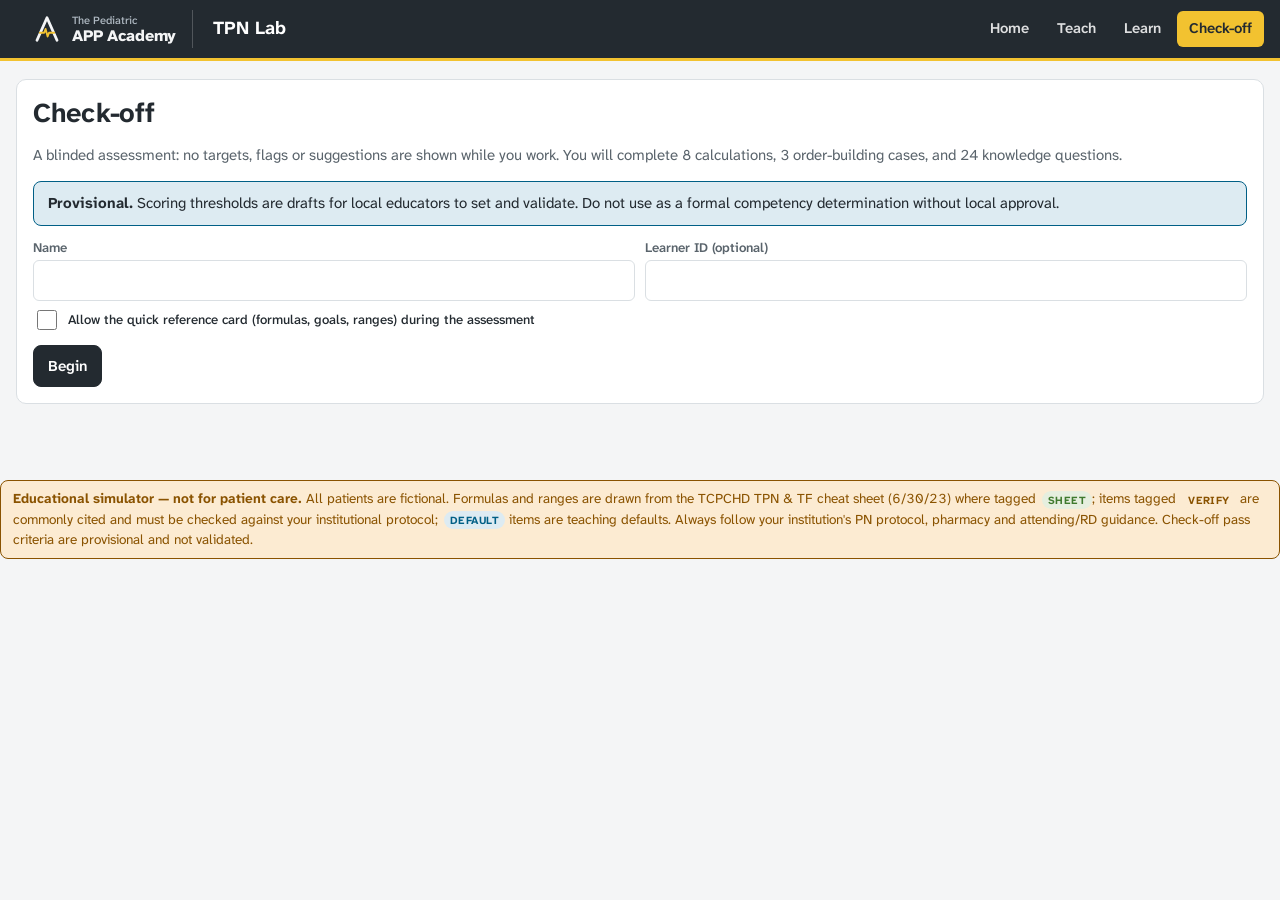
==== commit a4120127: "Re-skin with Pediatric APP Academy branding Charcoal and marker-yellow theme, Atkinson Hyperlegible " ====
--- a/check.html
+++ b/check.html
@@ -1,14 +1,13 @@
 <!DOCTYPE html><html lang="en"><head><meta charset="utf-8"><meta name="viewport" content="width=device-width,initial-scale=1">
-<title>TPN Lab — Check-off</title><meta name="theme-color" content="#333F48"><style>
-/* CICU TPN Lab — palette & type follow UT Austin / Dell Medical School guidance used in the other Pulse Lab sims:
-   burnt orange #BF5700, charcoal #333F48, limestone #D6D2C4, shade #9CADB7; Libre Franklin + Charis SIL. */
+<title>TPN Lab — Check-off</title><meta name="theme-color" content="#232A30"><link rel="stylesheet" href="https://fonts.googleapis.com/css2?family=Atkinson+Hyperlegible+Next:wght@400;500;700;800&display=swap"><style>
+/* CICU TPN Lab — chrome follows the Pediatric APP Academy design system (PAA-THEME block at the end). */
 :root{
   color-scheme: light;
   --room:#F5F4F0; --panel:#FFFFFF; --panel2:#F2F0EA; --ink:#333F48; --ink2:#5E6A72; --line:#D6D2C4;
-  --accent:#BF5700; --accent-ink:#FFFFFF; --charcoal:#333F48; --shade:#9CADB7;
+  --accent:#A57A00; --accent-ink:#FFFFFF; --charcoal:#333F48; --shade:#9CADB7;
   --ok:#3F7A2E; --ok-bg:#E6EFDF; --warn:#8A5300; --warn-bg:#FCEBD2; --crit:#9B1C1C; --crit-bg:#F8DEDE; --info:#005F86; --info-bg:#DDEBF2;
   --dex:#D98A1F; --aa:#3E7C9A; --il:#B5547A; --ent:#6C8F4E;
-  --font:'Libre Franklin',system-ui,Arial,sans-serif; --serif:'Charis SIL',Georgia,serif; --mono:ui-monospace,SFMono-Regular,Menlo,Consolas,monospace;
+  --font:'Atkinson Hyperlegible Next',system-ui,Arial,sans-serif; --serif:'Charis SIL',Georgia,serif; --mono:ui-monospace,SFMono-Regular,Menlo,Consolas,monospace;
 }
 @media (prefers-color-scheme: dark){
   :root{ color-scheme: dark; --room:#1C2126; --panel:#252C32; --panel2:#2E363D; --ink:#ECEAE4; --ink2:#AEB6BC; --line:#3E4851;
@@ -133,6 +132,28 @@
 .ws>*,.row>*,.tiles>*{min-width:0}
 @media (max-width:980px){.ws{grid-template-columns:minmax(0,1fr)}}
 .row.two{grid-template-columns:minmax(0,1fr) minmax(0,1fr)}
+/* PAA-THEME:BEGIN — generated by pediatric-app-academy/tools/reskin.py */
+:root{--room:#F4F5F6;--panel:#FFFFFF;--panel2:#E9ECEE;--ink:#232A30;--ink2:#5A646C;--line:#DADFE3;--accent:#232A30;--accent-ink:#FFFFFF;--charcoal:#232A30;--shade:#AEB8C1;--font:"Atkinson Hyperlegible Next", "Segoe UI", "Helvetica Neue", Arial, sans-serif;--serif:"Atkinson Hyperlegible Next", "Segoe UI", "Helvetica Neue", Arial, sans-serif;--mono:"Atkinson Hyperlegible Next", "Segoe UI", "Helvetica Neue", Arial, sans-serif;--paa-deep:#232A30;--paa-deep-ink:#F4F5F6;--paa-deep-muted:#AEB8C1;--paa-hl:#F2C230;--paa-hl-deep:#A57A00;--paa-ink:#232A30;--paa-line:#DADFE3;--paa-action:#232A30;--paa-on-action:#FFFFFF;}@media (prefers-color-scheme: dark){:root{--room:#14191E;--panel:#1C232A;--panel2:#232B33;--ink:#E8ECEF;--ink2:#9FAAB4;--line:#313B45;--accent:#F2C230;--accent-ink:#14191E;--charcoal:#26313B;--shade:#AEB8C1;--paa-deep:#26313B;--paa-deep-ink:#F4F5F6;--paa-deep-muted:#AEB8C1;--paa-hl:#F2C230;--paa-hl-deep:#F2C230;--paa-ink:#E8ECEF;--paa-line:#313B45;--paa-action:#F2C230;--paa-on-action:#14191E;color-scheme:dark}}
+/* --- Academy chrome --- */
+body{font-family:"Atkinson Hyperlegible Next", "Segoe UI", "Helvetica Neue", Arial, sans-serif;font-variant-numeric:tabular-nums}
+h1,h2,h3,h4{font-family:"Atkinson Hyperlegible Next", "Segoe UI", "Helvetica Neue", Arial, sans-serif;letter-spacing:-.01em}
+.top,.topbar{background:var(--paa-deep)!important;border-bottom:3px solid var(--paa-hl)!important;color:var(--paa-deep-ink)}
+.top h1,.topbar h1,.brand h1{font-family:"Atkinson Hyperlegible Next", "Segoe UI", "Helvetica Neue", Arial, sans-serif!important;font-weight:800}
+.paa-home{display:inline-flex;align-items:center;gap:10px;color:var(--paa-deep-ink)!important;text-decoration:none;padding:4px 16px 4px 0;margin-right:4px;border-right:1px solid rgba(244,245,246,.22);flex:none;line-height:1}
+.paa-home svg{width:30px;height:30px;flex:none}
+.paa-home .t{display:flex;flex-direction:column}
+.paa-home small{font-size:11px;font-weight:500;color:var(--paa-deep-muted)}
+.paa-home b{font-size:16px;font-weight:800;letter-spacing:-.01em;margin-top:2px}
+.paa-home:hover b{text-decoration:underline;text-decoration-color:var(--paa-hl);text-decoration-thickness:2px;text-underline-offset:3px}
+.paa-hdr{display:flex;align-items:center;gap:14px;min-width:0}
+.toolnav a,.toolnav span,.top nav a,.sibs a{border-radius:6px!important}
+.toolnav a:hover,.top nav a:hover{border-color:var(--paa-hl)!important}
+.toolnav span[aria-current],.toolnav a[aria-current],.top nav a[aria-current=page],.sibs a[aria-current="page"]{background:var(--paa-hl)!important;color:#232A30!important;border-color:var(--paa-hl)!important;opacity:1}
+.brand>svg{display:none}
+:focus-visible{outline-color:var(--paa-action)}
+@media (max-width:640px){.paa-home .t{display:none}.paa-home{padding-right:10px}}
+
+/* PAA-THEME:END */
 
 </style></head><body><main id="app"></main>
 <script>
@@ -1475,7 +1496,7 @@
   const PAGES = [['index.html', 'Home', 'home'], ['teach.html', 'Teach', 'teach'], ['learn.html', 'Learn', 'learn'], ['check.html', 'Check-off', 'check']];
   function mount(active) {
     const top = document.createElement('header'); top.className = 'top';
-    top.innerHTML = `<div class="in"><a class="brand" href="index.html">TPN Lab</a><nav aria-label="Primary">${PAGES.map(p => `<a href="${p[0]}" ${p[2] === active ? 'aria-current="page"' : ''}>${p[1]}</a>`).join('')}</nav></div>`;
+    top.innerHTML = `<div class="in"><span class="paa-slot"></span><!--paa-home--><a class="paa-home" href="https://kayleighatodd-88.github.io/pediatric-app-academy/" aria-label="Pediatric APP Academy home"><svg viewBox="0 0 48 48" aria-hidden="true"><path d="M8 42 L24 6 L40 42" fill="none" stroke="#F4F5F6" stroke-width="4.5" stroke-linejoin="round" stroke-linecap="round"/><path d="M12.5 30 H19.5 L21.75 24 L25 36 L27.25 30 H35.5" fill="none" stroke="#F2C230" stroke-width="3" stroke-linejoin="round" stroke-linecap="round"/></svg><span class="t"><small>The Pediatric</small><b>APP Academy</b></span></a><!--/paa-home--><a class="brand" href="index.html">TPN Lab</a><nav aria-label="Primary">${PAGES.map(p => `<a href="${p[0]}" ${p[2] === active ? 'aria-current="page"' : ''}>${p[1]}</a>`).join('')}</nav></div>`;
     document.body.insertBefore(top, document.body.firstChild);
     const ft = document.createElement('footer'); ft.className = 'disclaimer';
     ft.innerHTML = '<b>Educational simulator — not for patient care.</b> All patients are fictional. Formulas and ranges are drawn from the TCPCHD TPN &amp; TF cheat sheet (6/30/23) where tagged <span class="tag tag-s">sheet</span>; items tagged <span class="tag tag-c">verify</span> are commonly cited and must be checked against your institutional protocol; <span class="tag tag-d">default</span> items are teaching defaults. Always follow your institution\'s PN protocol, pharmacy and attending/RD guidance. Check-off pass criteria are provisional and not validated.';
